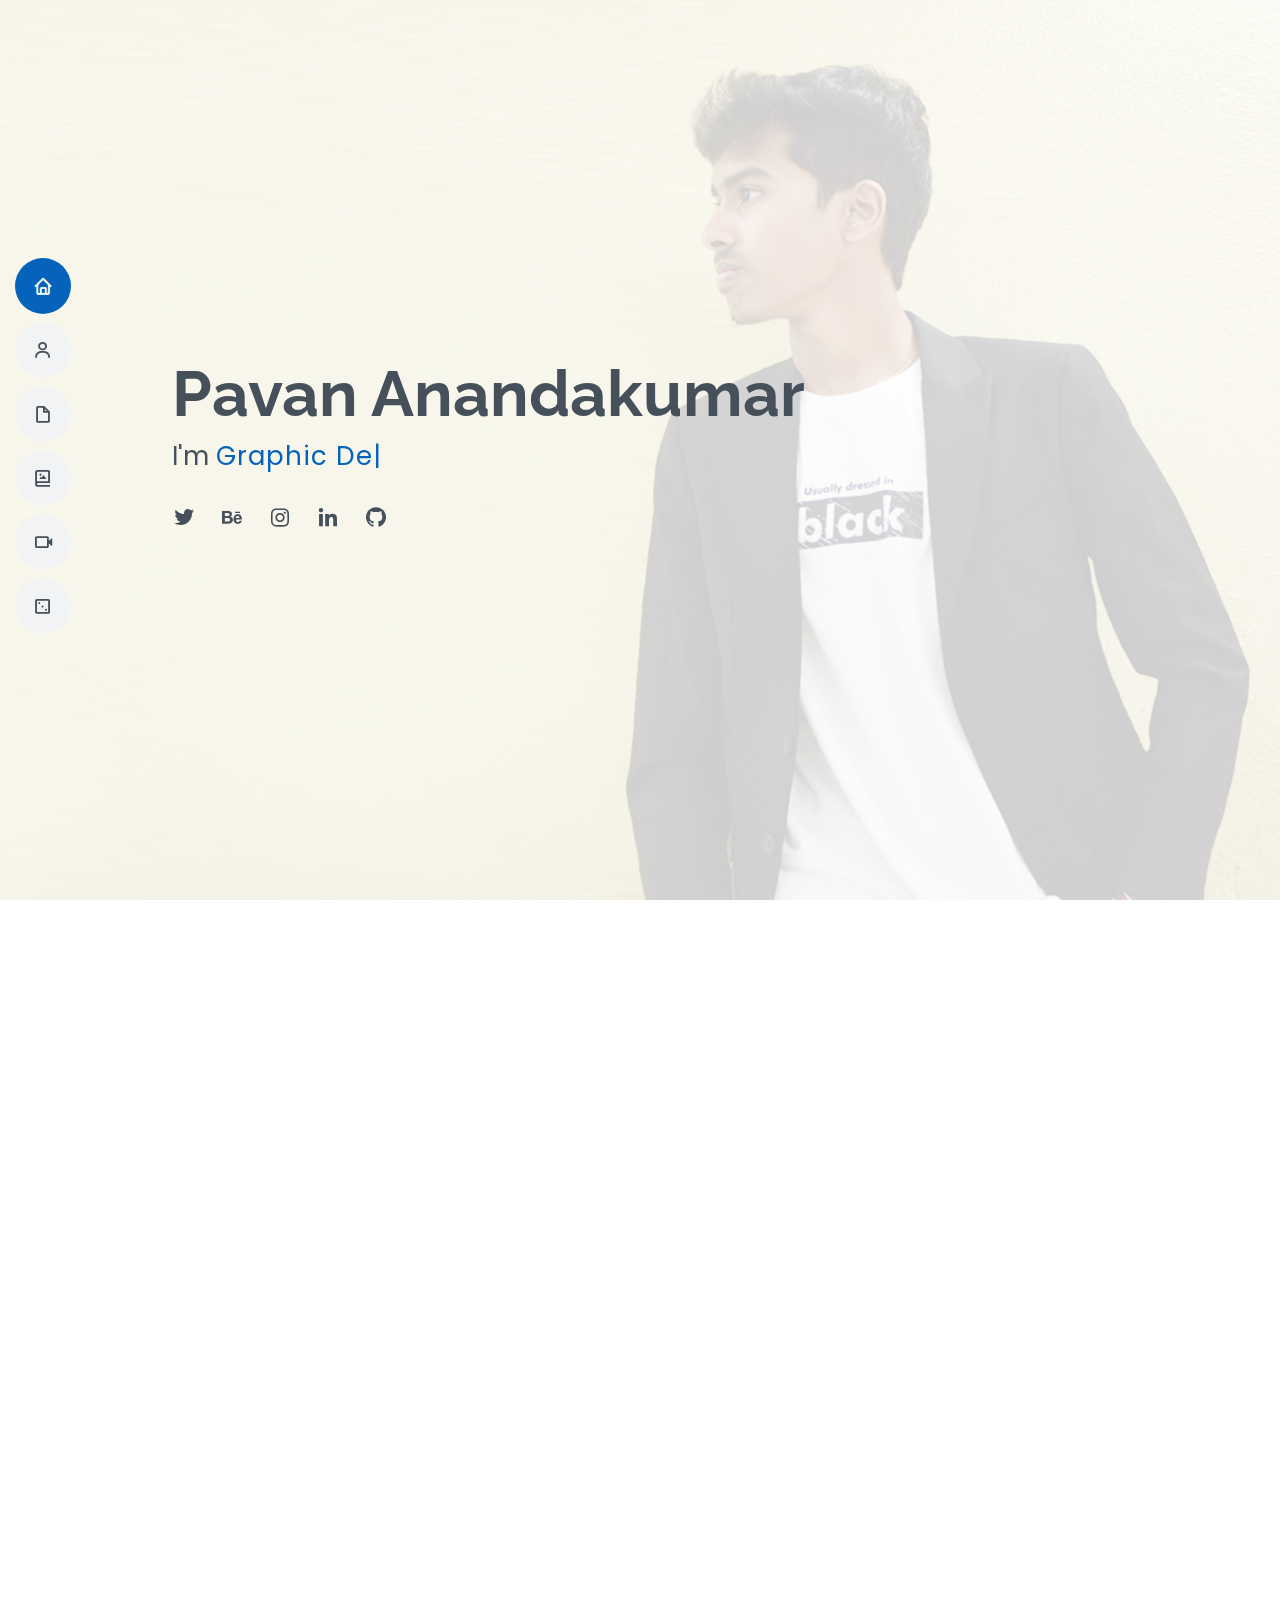
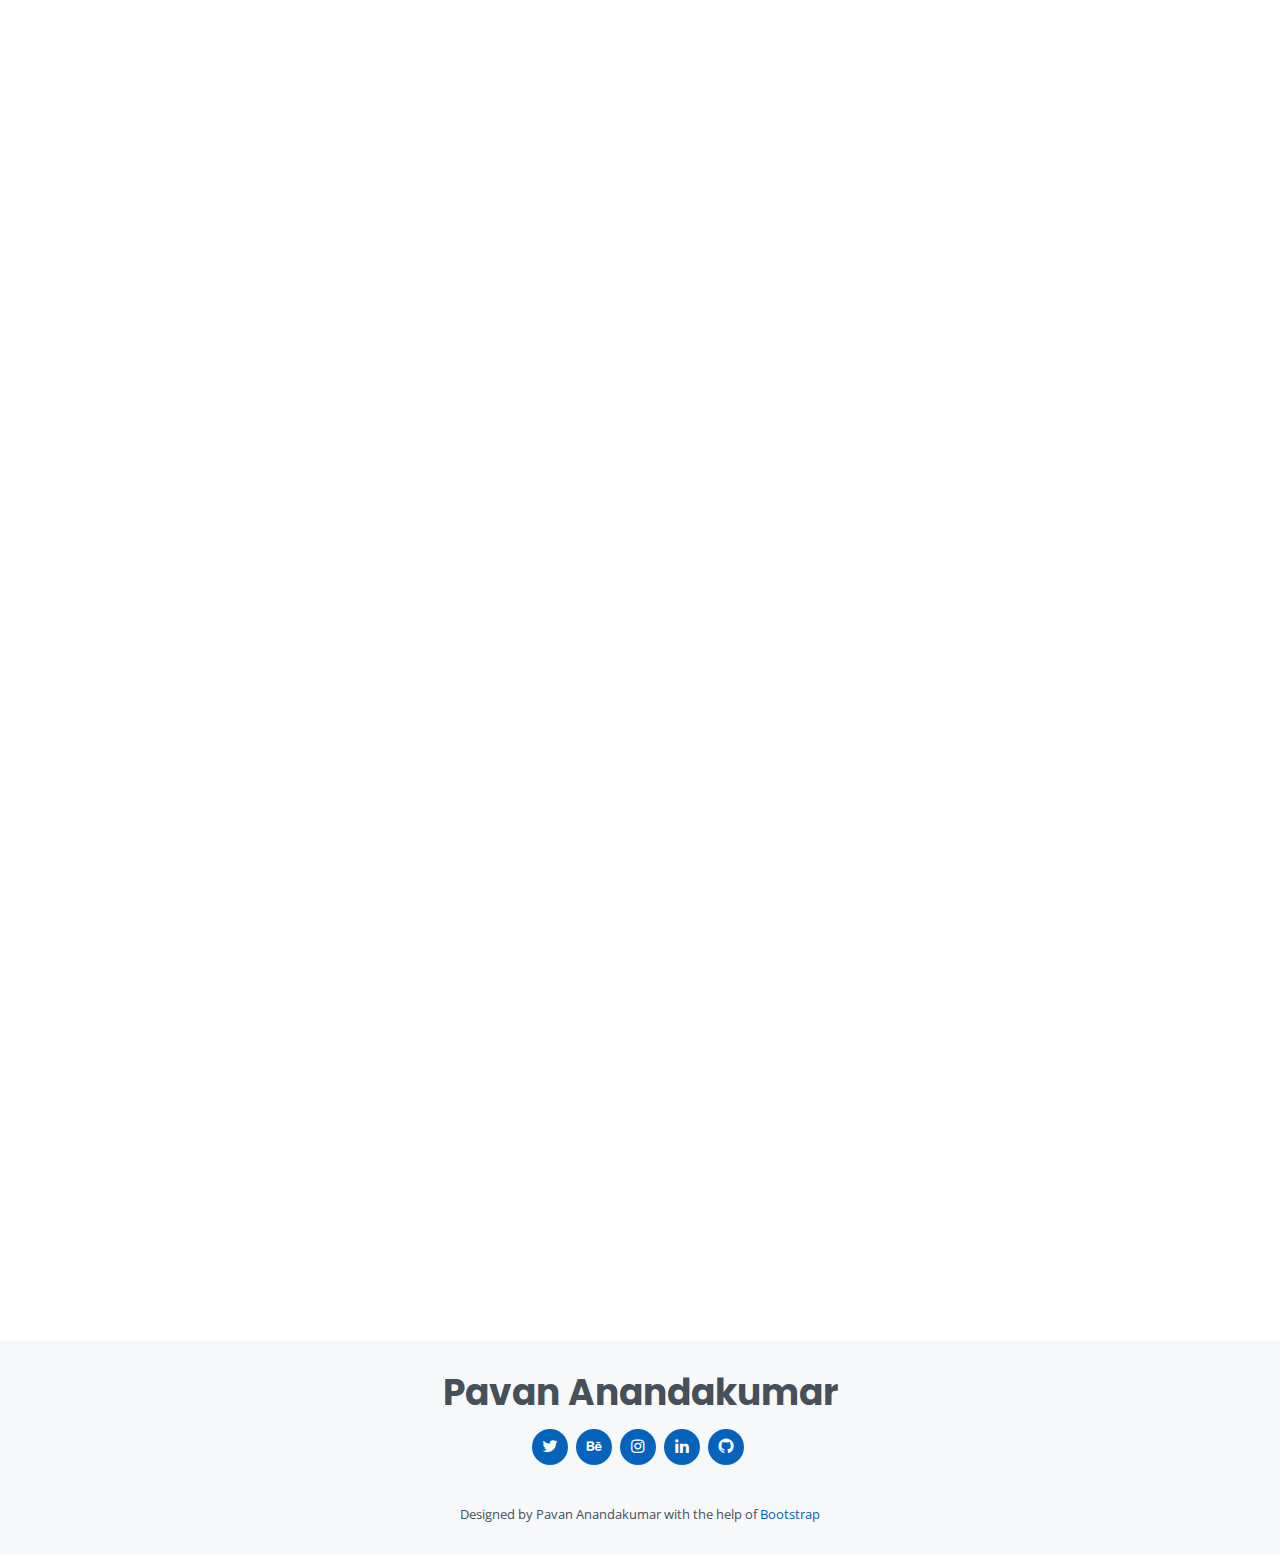
==== index.html @ 136ddd66 "added 3d iamge" ====
<!DOCTYPE html>
<html lang="en">

<head>
  <meta charset="utf-8">
  <meta content="width=device-width, initial-scale=1.0" name="viewport">

  <title>Pavan Anandakumar Portfolio</title>
  <meta content="" name="description">
  <meta content="" name="keywords">

  <!-- Favicons -->
  <link href="assets/img/favicon.png" rel="icon">
  <link href="assets/img/apple-touch-icon.png" rel="apple-touch-icon">

  <!-- Google Fonts -->
  <link href="https://fonts.googleapis.com/css?family=Open+Sans:300,300i,400,400i,600,600i,700,700i|Raleway:300,300i,400,400i,500,500i,600,600i,700,700i|Poppins:300,300i,400,400i,500,500i,600,600i,700,700i" rel="stylesheet">

  <!-- Vendor CSS Files -->
  <link href="assets/vendor/aos/aos.css" rel="stylesheet">
  <link href="assets/vendor/bootstrap/css/bootstrap.min.css" rel="stylesheet">
  <link href="assets/vendor/bootstrap-icons/bootstrap-icons.css" rel="stylesheet">
  <link href="assets/vendor/boxicons/css/boxicons.min.css" rel="stylesheet">
  <link href="assets/vendor/glightbox/css/glightbox.min.css" rel="stylesheet">
  <link href="assets/vendor/swiper/swiper-bundle.min.css" rel="stylesheet">

  <!-- Template Main CSS File -->
  <link href="assets/css/style.css" rel="stylesheet">

  <!-- =======================================================
  * Template Name: MyResume - v4.6.0
  * Template URL: https://bootstrapmade.com/free-html-bootstrap-template-my-resume/
  * Author: BootstrapMade.com
  * License: https://bootstrapmade.com/license/
  ======================================================== -->
</head>

<body>

  <!-- ======= Mobile nav toggle button ======= -->
  <!-- <button type="button" class="mobile-nav-toggle d-xl-none"><i class="bi bi-list mobile-nav-toggle"></i></button> -->
  <i class="bi bi-list mobile-nav-toggle d-xl-none"></i>
  <!-- ======= Header ======= -->
  <header id="header" class="d-flex flex-column justify-content-center">

    <nav id="navbar" class="navbar nav-menu">
      <ul>
        <li><a href="#hero" class="nav-link scrollto active"><i class="bx bx-home"></i> <span>Home</span></a></li>
        <li><a href="#about" class="nav-link scrollto"><i class="bx bx-user"></i> <span>About</span></a></li>
        <li><a href="#resume" class="nav-link scrollto"><i class="bx bx-file-blank"></i> <span>Resume</span></a></li>
        <li><a href="#photos" class="nav-link scrollto"><i class="bx bx-photo-album"></i> <span>Photos</span></a></li>
        <li><a href="#videos" class="nav-link scrollto"><i class="bx bx-video"></i> <span>Videos</span></a></li>
        <li><a href="#threed" class="nav-link scrollto"><i class="bx bx-dice-3"></i> <span>3D</span></a></li>
        
        
      </ul>
    </nav><!-- .nav-menu -->

  </header><!-- End Header -->

  <!-- ======= Hero Section ======= -->


  <section id="hero" class="d-flex flex-column justify-content-center">
    <div class="container" data-aos="zoom-in" data-aos-delay="100">
      <h1>Pavan Anandakumar</h1>
      <p>I'm <span class="typed" data-typed-items="Graphic Designer, Freelance visual artist, Creative Photographer, 3D Generalist"></span></p>
      <div class="social-links">
        <a href="https://twitter.com/blankguyy" class="twitter"><i class="bx bxl-twitter"></i></a>
        <a href="https://www.behance.net/blankguy" class="facebook"><i class="bx bxl-behance"></i></a>
        <a href="https://www.instagram.com/thatblankguyy/" class="instagram"><i class="bx bxl-instagram"></i></a>
        <a href="https://www.linkedin.com/in/pavan-anandakumar/" class="linkedin"><i class="bx bxl-linkedin"></i></a>
        <a href="https://github.com/thatblankguy" class="github"><i class="bx bxl-github"></i></a>
      </div>
    </div>
  </section><!-- End Hero -->

  <main id="main">

    <!-- ======= About Section ======= -->
    <section id="about" class="about">
      <div class="container" data-aos="fade-up">

        <div class="section-title">
          <h2>About</h2>
          <p>Energetic and self-motivated graphic designer with a fast learning style and motivation to continue to enchance skills.</p>
        </div>
        <br>
        <div class="row">
          <div class="col-lg-4">
            <img src="assets/img/my pic/5.jpg" class="img-fluid" alt="">
          </div>
          <div class="col-lg-8 pt-4 pt-lg-0 content">
            <h3>About me</h3>
            <br>
            <p class="fst-italic">

              Greetings Fellow Humans ! Feels good on the fact that few are interested about the author of this contents. I will be posting my works on this site, which is obviously...photography and design related stuffs.
              I will be sharing the knowledge i gained so far and as i learn new stuff. So, do check out. And let me know your thoughts as I'm very active on social media.
              
            </p>
            <br>
            <div class="row">
              <div class="col-lg-6">
                <ul>
                  <li><i class="bi bi-chevron-right"></i> <strong>Birthday:</strong> <span>8 October 1999</span></li>
                  <li><i class="bi bi-chevron-right"></i> <strong>Website:</strong> <span>https://thatblankguy.github.io/portfolio/</span></li>
                  <li><i class="bi bi-chevron-right"></i> <strong>Phone:</strong> <span>+974 33771816 / +91 9150475566</span></li>
                  <li><i class="bi bi-chevron-right"></i> <strong>City:</strong> <span>Doha, Qatar</span></li>
                </ul>
              </div>
              <div class="col-lg-6">
                <ul>
                  <li><i class="bi bi-chevron-right"></i> <strong>Age:</strong> <span>22</span></li>
                  <li><i class="bi bi-chevron-right"></i> <strong>Degree:</strong> <span>Bsc. multimedia and animation</span></li>
                  <li><i class="bi bi-chevron-right"></i> <strong>Email:</strong> <span>pavananandakumar@gmail.com</span></li>
                  <li><i class="bi bi-chevron-right"></i> <strong>Freelance:</strong> <span>Available</span></li>
                </ul>
              </div>
            </div>
            <br>
            <p>
              “The best thing about a picture is that it never changes, even when the people in it do.”
                — Andy Warhol
            </p>
          </div>
        </div>

      </div>
    </section><!-- End About Section -->

    <!-- ======= Facts Section ======= -->
    <section id="facts" class="facts">
      <div class="container" data-aos="fade-up">

        <div class="section-title">
          <h2>Facts</h2>
        </div>

        <div class="row">

          <div class="col-lg-3 col-md-6">
            <div class="count-box">
              <i class="bi bi-journal-richtext"></i>
              <span data-purecounter-start="0" data-purecounter-end="200" data-purecounter-duration="1" class="purecounter"></span>
              <p>Total Projects</p>
            </div>
          </div>

          <div class="col-lg-3 col-md-6 mt-5 mt-lg-0">
            <div class="count-box">
              <i class="bi bi-graph-up"></i>
              <span data-purecounter-start="0" data-purecounter-end="800" data-purecounter-duration="1" class="purecounter"></span>
              <p>Hours Of Work/Practice </p>
            </div>
          </div>

          <div class="col-lg-3 col-md-6 mt-5 mt-md-0">
            <div class="count-box">
              <i class="bi bi-film"></i>
              <span data-purecounter-start="0" data-purecounter-end="32" data-purecounter-duration="1" class="purecounter"></span>
              <p>films/clips/videos</p>
            </div>
          </div>

          <div class="col-lg-3 col-md-6 mt-5 mt-lg-0">
            <div class="count-box">
              <i class="bi bi-image"></i>
              <span data-purecounter-start="0" data-purecounter-end="180" data-purecounter-duration="1" class="purecounter"></span>
              <p>Images</p>
            </div>
          </div>

        </div>

      </div>
    </section><!-- End Facts Section -->

    <!-- ======= Skills Section ======= -->
    <section id="skills" class="skills section-bg">
      <div class="container" data-aos="fade-up">

        <div class="section-title">
          <h2>Skills</h2>
          <p>When love and skill work together, expect a masterpiece</p>
        </div>

        <div class="row skills-content">

          <div class="col-lg-6">

            <div class="progress">
              <span class="skill">ADOBE PHOTOSHOP <i class="val">95%</i></span>
              <div class="progress-bar-wrap">
                <div class="progress-bar" role="progressbar" aria-valuenow="95" aria-valuemin="0" aria-valuemax="100"></div>
              </div>
            </div>

            <div class="progress">
              <span class="skill">AUTODESK MAYA <i class="val">60%</i></span>
              <div class="progress-bar-wrap">
                <div class="progress-bar" role="progressbar" aria-valuenow="60" aria-valuemin="0" aria-valuemax="100"></div>
              </div>
            </div>

            <div class="progress">
              <span class="skill">BLENDER <i class="val">75%</i></span>
              <div class="progress-bar-wrap">
                <div class="progress-bar" role="progressbar" aria-valuenow="75" aria-valuemin="0" aria-valuemax="100"></div>
              </div>
            </div>

            <div class="progress">
              <span class="skill">ZBRUSH <i class="val">50%</i></span>
              <div class="progress-bar-wrap">
                <div class="progress-bar" role="progressbar" aria-valuenow="50" aria-valuemin="0" aria-valuemax="100"></div>
              </div>
            </div>

          </div>

          <div class="col-lg-6">

            <div class="progress">
              <span class="skill">ADOBE PREMIERE PRO <i class="val">80%</i></span>
              <div class="progress-bar-wrap">
                <div class="progress-bar" role="progressbar" aria-valuenow="80" aria-valuemin="0" aria-valuemax="100"></div>
              </div>
            </div>

            <div class="progress">
              <span class="skill">ADOBE XD <i class="val">60%</i></span>
              <div class="progress-bar-wrap">
                <div class="progress-bar" role="progressbar" aria-valuenow="60" aria-valuemin="0" aria-valuemax="100"></div>
              </div>
            </div>

            <div class="progress">
              <span class="skill">ADOBE AFTER EFFECTS <i class="val">75%</i></span>
              <div class="progress-bar-wrap">
                <div class="progress-bar" role="progressbar" aria-valuenow="75" aria-valuemin="0" aria-valuemax="100"></div>
              </div>
            </div>

            <div class="progress">
              <span class="skill">MICROSOFT OFFICE SUITE <i class="val">50%</i></span>
              <div class="progress-bar-wrap">
                <div class="progress-bar" role="progressbar" aria-valuenow="50" aria-valuemin="0" aria-valuemax="100"></div>
              </div>
            </div>

          </div>

        </div>

      </div>
    </section><!-- End Skills Section -->

    <!-- ======= Resume Section ======= -->
    <section id="resume" class="resume">
      <div class="container" data-aos="fade-up">

        <div class="section-title">
          <h2>Resume</h2>
          <p></p>
        </div>

        <div class="row">
          <div class="col-lg-6">
            <h3 class="resume-title">Sumary</h3>
            <div class="resume-item pb-0">
              <h4>PAVAN ANANDAKUMAR</h4>
              <p><em>Innovative and deadline-driven Graphic Designer with designing and developing user-centered digital/print marketing material from initial concept to final, polished deliverable.</em></p>
              <ul>
                <li>Doha, Qatar</li>
                <li>+974 33771816</li>
                <li>pavananandakumar@gmail.com</li>
              </ul>
            </div>
            <h3 class="resume-title">Education</h3>
            <div class="resume-item">
              <h4>Bachelor of Science in multimedia and animation </h4>
              <h5>2019-2022</h5>
              <p><em>Vellore Institue of Technology, Vellore</em></p>
              <p>Current CGPA 7.89</p>
            </div>

          </div>
          <div class="col-lg-6">
            
          <br>
          <br>
          <br>
            <div class="resume-item">
              <h4>Higher Secondary (CBSE)</h4>
              <h5>2017-2019</h5>
              <p><em>Ideal Indian School</em></p>
              <p>(Business,accountancy, Economics, Informatic Practice)CGPA-69.4%</p>
            </div>

            <div class="resume-item">
              <h4>Secondary (CBSE)</h4>
              <h5>To 2017</h5>
              <p><em>Ideal Indian School</em></p>
              <p>CBSE School with 8.6 CGPA</p>
            </div>

          </div>
        </div>

      </div>
    </section><!-- End Resume Section -->

    <!-- ======= Portfolio Section ======= -->
    <section id="photos" class="portfolio section-bg">
      <div class="container" data-aos="fade-up">

        <div class="section-title">
          <h2>Photos</h2>
          <p>The process of editing is what I enjoy most - putting the pieces together and making sense out of them.</p>
        </div>

        <div class="row">
          <div class="col-lg-12 d-flex justify-content-center" data-aos="fade-up" data-aos-delay="100">
            <ul id="portfolio-flters">
              <li data-filter="*" class="filter-active">All</li>
              <li data-filter=".filter-app">2021</li>
              <li data-filter=".filter-card">2020</li>
              <li data-filter=".filter-web">2019</li>
            </ul>
          </div>
        </div>

        <div class="row portfolio-container" data-aos="fade-up" data-aos-delay="200">



          <div class="col-lg-4 col-md-6 portfolio-item filter-app">
            <div class="portfolio-wrap">
              <img src="assets/img/Images/2021/60.jpg" class="img-fluid" alt="">
              <div class="portfolio-info">
                <h4>Truth</h4>
                <p>A Seires poster idea for a fictional mystery series</p>
                <div class="portfolio-links">
                  <a href="assets/img/Images/2021/60.jpg" data-gallery="portfolioGallery" class="portfolio-lightbox"><i class="bx bx-plus"></i></a>
                </div>
              </div>
            </div>
            <div class="col-lg-4 col-md-6 portfolio-item filter-app">
              <div class="portfolio-wrap">
                <img src="assets/img/Images/2021/59.jpg" class="img-fluid" alt="">
                <div class="portfolio-info">
                  <h4>The vengence</h4>
                  <p>A movie poster idea for Batman movie</p>
                  <div class="portfolio-links">
                    <a href="assets/img/Images/2021/59.jpg" data-gallery="portfolioGallery" class="portfolio-lightbox"><i class="bx bx-plus"></i></a>
                  </div>
                </div>
              </div>

          <div class="col-lg-4 col-md-6 portfolio-item filter-app">
            <div class="portfolio-wrap">
              <img src="assets/img/Images/2021/58.jpg" class="img-fluid" alt="">
              <div class="portfolio-info">
                <h4>Sad wings </h4>
                <p>A movie poster idea for a fictional movie</p>
                <div class="portfolio-links">
                  <a href="assets/img/Images/2021/58.jpg" data-gallery="portfolioGallery" class="portfolio-lightbox"><i class="bx bx-plus"></i></a>
                </div>
              </div>
            </div>
          </div>
          <div class="col-lg-4 col-md-6 portfolio-item filter-app">
            <div class="portfolio-wrap">
              <img src="assets/img/Images/2021/57.jpg" class="img-fluid" alt="">
              <div class="portfolio-info">
                <h4>All my tears </h4>
                <p>An illustration for the song for tom odell another love</p>
                <div class="portfolio-links">
                  <a href="assets/img/Images/2021/57.jpg" data-gallery="portfolioGallery" class="portfolio-lightbox"><i class="bx bx-plus"></i></a>
                </div>
              </div>
            </div>
          </div>
          <div class="col-lg-4 col-md-6 portfolio-item filter-app">
            <div class="portfolio-wrap">
              <img src="assets/img/Images/2021/56.jpg" class="img-fluid" alt="">
              <div class="portfolio-info">
                <h4>Harzardous</h4>
                <p>Creative idea for the sign harzardous </p>
                <div class="portfolio-links">
                  <a href="assets/img/Images/2021/56.jpg" data-gallery="portfolioGallery" class="portfolio-lightbox"><i class="bx bx-plus"></i></a>
                </div>
              </div>
            </div>
          </div>

          <div class="col-lg-4 col-md-6 portfolio-item filter-app">
            <div class="portfolio-wrap">
              <img src="assets/img/Images/2021/1.jpg" class="img-fluid" alt="">
              <div class="portfolio-info">
                <h4>3D Black Friday Shoe Sale</h4>
                <p>An idea of 3d rendered and compositied in photoshop for black friday</p>
                <div class="portfolio-links">
                  <a href="assets/img/Images/2021/1.jpg" data-gallery="portfolioGallery" class="portfolio-lightbox"><i class="bx bx-plus"></i></a>
                </div>
              </div>
            </div>
          </div>

          <div class="col-lg-4 col-md-6 portfolio-item filter-app">
            <div class="portfolio-wrap">
              <img src="assets/img/Images/2021/2.jpg" class="img-fluid" alt="">
              <div class="portfolio-info">
                <h4>Nightbooks</h4>
                <p>A artwork inspired by J. A. White book's illustration</p>
                <div class="portfolio-links">
                  <a href="assets/img/Images/2021/2.jpg" data-gallery="portfolioGallery" class="portfolio-lightbox"><i class="bx bx-plus"></i></a>
                </div>
              </div>
            </div>
          </div>
          
          <div class="col-lg-4 col-md-6 portfolio-item filter-app">
            <div class="portfolio-wrap">
              <img src="assets/img/Images/2021/3.jpg" class="img-fluid" alt="">
              <div class="portfolio-info">
                <h4>Pumpkin man</h4>
                <p>Halloween artwork</p>
                <div class="portfolio-links">
                  <a href="assets/img/Images/2021/3.jpg" data-gallery="portfolioGallery" class="portfolio-lightbox"><i class="bx bx-plus"></i></a>
                </div>
              </div>
            </div>
          </div>
          
          <div class="col-lg-4 col-md-6 portfolio-item filter-app">
            <div class="portfolio-wrap">
              <img src="assets/img/Images/2021/4.jpg" class="img-fluid" alt="">
              <div class="portfolio-info">
                <h4>Mastery</h4>
                <p>Samurai practicing </p>
                <div class="portfolio-links">
                  <a href="assets/img/Images/2021/4.jpg" data-gallery="portfolioGallery" class="portfolio-lightbox"><i class="bx bx-plus"></i></a>
                </div>
              </div>
            </div>
          </div>

          <div class="col-lg-4 col-md-6 portfolio-item filter-app">
            <div class="portfolio-wrap">
              <img src="assets/img/Images/2021/5.jpg" class="img-fluid" alt="">
              <div class="portfolio-info">
                <h4>Insurgent</h4>
                <p>A  monthly contest held by benny production for theme "Blockbustor"</p>
                <div class="portfolio-links">
                  <a href="assets/img/Images/2021/5.jpg" data-gallery="portfolioGallery" class="portfolio-lightbox"><i class="bx bx-plus"></i></a>
                </div>
              </div>
            </div>
          </div>

          <div class="col-lg-4 col-md-6 portfolio-item filter-app">
            <div class="portfolio-wrap">
              <img src="assets/img/Images/2021/6.jpg" class="img-fluid" alt="">
              <div class="portfolio-info">
                <h4>Notified</h4>
                <p>A logo design for a To do task app which notifies the task at given time</p>
                <div class="portfolio-links">
                  <a href="assets/img/Images/2021/6.jpg" data-gallery="portfolioGallery" class="portfolio-lightbox"><i class="bx bx-plus"></i></a>
                </div>
              </div>
            </div>
          </div>

          <div class="col-lg-4 col-md-6 portfolio-item filter-app">
            <div class="portfolio-wrap">
              <img src="assets/img/Images/2021/7.jpg" class="img-fluid" alt="">
              <div class="portfolio-info">
                <h4>Low battery</h4>
                <p>Sometimes our battery like socia,patience,peace may run out</p>
                <div class="portfolio-links">
                  <a href="assets/img/Images/2021/7.jpg" data-gallery="portfolioGallery" class="portfolio-lightbox"><i class="bx bx-plus"></i></a>
                </div>
              </div>
            </div>
          </div>

          <div class="col-lg-4 col-md-6 portfolio-item filter-app">
            <div class="portfolio-wrap">
              <img src="assets/img/Images/2021/8.jpg" class="img-fluid" alt="">
              <div class="portfolio-info">
                <h4>Project noon</h4>
                <p>Project noon is a mock up project of a FPV Drone Showcase</p>
                <div class="portfolio-links">
                  <a href="assets/img/Images/2021/8.jpg" data-gallery="portfolioGallery" class="portfolio-lightbox"><i class="bx bx-plus"></i></a>
                </div>
              </div>
            </div>
          </div>

          <div class="col-lg-4 col-md-6 portfolio-item filter-app">
            <div class="portfolio-wrap">
              <img src="assets/img/Images/2021/9.jpg" class="img-fluid" alt="">
              <div class="portfolio-info">
                <h4>Messi</h4>
                <p>Messi final time in FCB</p>
                <div class="portfolio-links">
                  <a href="assets/img/Images/2021/9.jpg" data-gallery="portfolioGallery" class="portfolio-lightbox"><i class="bx bx-plus"></i></a>
                </div>
              </div>
            </div>
          </div>


          <div class="col-lg-4 col-md-6 portfolio-item filter-app">
            <div class="portfolio-wrap">
              <img src="assets/img/Images/2021/10.jpg" class="img-fluid" alt="">
              <div class="portfolio-info">
                <h4>CATNIP</h4>
                <p>An advertisment for a mockup product of cat food</p>
                <div class="portfolio-links">
                  <a href="assets/img/Images/2021/10.jpg" data-gallery="portfolioGallery" class="portfolio-lightbox"><i class="bx bx-plus"></i></a>
                </div>
              </div>
            </div>
          </div>

          <div class="col-lg-4 col-md-6 portfolio-item filter-app">
            <div class="portfolio-wrap">
              <img src="assets/img/Images/2021/11.jpg" class="img-fluid" alt="">
              <div class="portfolio-info">
                <h4>Multiple personality</h4>
                <p>multiple go pro shot composited in photoshop</p>
                <div class="portfolio-links">
                  <a href="assets/img/Images/2021/11.jpg" data-gallery="portfolioGallery" class="portfolio-lightbox"><i class="bx bx-plus"></i></a>
                </div>
              </div>
            </div>
          </div>
          
          <div class="col-lg-4 col-md-6 portfolio-item filter-app">
            <div class="portfolio-wrap">
              <img src="assets/img/Images/2021/12.jpg" class="img-fluid" alt="">
              <div class="portfolio-info">
                <h4>Dancing in the sunset</h4>
                <p>A couple gladly enjoying their time dancing in the sunset</p>
                <div class="portfolio-links">
                  <a href="assets/img/Images/2021/12.jpg" data-gallery="portfolioGallery" class="portfolio-lightbox"><i class="bx bx-plus"></i></a>
                </div>
              </div>
            </div>
          </div>

          <div class="col-lg-4 col-md-6 portfolio-item filter-app">
            <div class="portfolio-wrap">
              <img src="assets/img/Images/2021/13.jpg" class="img-fluid" alt="">
              <div class="portfolio-info">
                <h4>LOKI</h4>
                <p>A fanart for the Loki Series </p>
                <div class="portfolio-links">
                  <a href="assets/img/Images/2021/13.jpg" data-gallery="portfolioGallery" class="portfolio-lightbox"><i class="bx bx-plus"></i></a>
                </div>
              </div>
            </div>
          </div>

          <div class="col-lg-4 col-md-6 portfolio-item filter-app">
            <div class="portfolio-wrap">
              <img src="assets/img/Images/2021/14.jpg" class="img-fluid" alt="">
              <div class="portfolio-info">
                <h4>Glowing butterfly</h4>
                <p>A simple artwork of a person holding butterfly</p>
                <div class="portfolio-links">
                  <a href="assets/img/Images/2021/14.jpg" data-gallery="portfolioGallery" class="portfolio-lightbox"><i class="bx bx-plus"></i></a>
                </div>
              </div>
            </div>
          </div>

          <div class="col-lg-4 col-md-6 portfolio-item filter-app">
            <div class="portfolio-wrap">
              <img src="assets/img/Images/2021/15.jpg" class="img-fluid" alt="">
              <div class="portfolio-info">
                <h4>Aliens</h4>
                <p>A  monthly contest held by benny production for theme "Aliens"</p>
                <div class="portfolio-links">
                  <a href="assets/img/Images/2021/15.jpg" data-gallery="portfolioGallery" class="portfolio-lightbox"><i class="bx bx-plus"></i></a>
                </div>
              </div>
            </div>
          </div>

          <div class="col-lg-4 col-md-6 portfolio-item filter-app">
            <div class="portfolio-wrap">
              <img src="assets/img/Images/2021/16.jpg" class="img-fluid" alt="">
              <div class="portfolio-info">
                <h4>Outerspace</h4>
                <p>A girl staring in the void of the outspace to feel the loneliness</p>
                <div class="portfolio-links">
                  <a href="assets/img/Images/2021/16.jpg" data-gallery="portfolioGallery" class="portfolio-lightbox"><i class="bx bx-plus"></i></a>
                </div>
              </div>
            </div>
          </div>
          
          
          <div class="col-lg-4 col-md-6 portfolio-item filter-app">
            <div class="portfolio-wrap">
              <img src="assets/img/Images/2021/17.jpg" class="img-fluid" alt="">
              <div class="portfolio-info">
                <h4>Flash</h4>
                <p>A fanart of the flash series</p>
                <div class="portfolio-links">
                  <a href="assets/img/Images/2021/17.jpg" data-gallery="portfolioGallery" class="portfolio-lightbox"><i class="bx bx-plus"></i></a>
                </div>
              </div>
            </div>
          </div>
          
          
          <div class="col-lg-4 col-md-6 portfolio-item filter-app">
            <div class="portfolio-wrap">
              <img src="assets/img/Images/2021/18.jpg" class="img-fluid" alt="">
              <div class="portfolio-info">
                <h4>A flame inside</h4>
                <p>Self potrait and composited with fire and backgroud</p>
                <div class="portfolio-links">
                  <a href="assets/img/Images/2021/18.jpg" data-gallery="portfolioGallery" class="portfolio-lightbox"><i class="bx bx-plus"></i></a>
                </div>
              </div>
            </div>
          </div>

          
          <div class="col-lg-4 col-md-6 portfolio-item filter-app">
            <div class="portfolio-wrap">
              <img src="assets/img/Images/2021/19.jpg" class="img-fluid" alt="">
              <div class="portfolio-info">
                <h4>Qatar microworld</h4>
                <p>A small world of a piece of Qatar</p>
                <div class="portfolio-links">
                  <a href="assets/img/Images/2021/19.jpg" data-gallery="portfolioGallery" class="portfolio-lightbox"><i class="bx bx-plus"></i></a>
                </div>
              </div>
            </div>
          </div>
          
          <div class="col-lg-4 col-md-6 portfolio-item filter-app">
            <div class="portfolio-wrap">
              <img src="assets/img/Images/2021/20.jpg" class="img-fluid" alt="">
              <div class="portfolio-info">
                <h4>Solo Heart</h4>
                <p>A 3d render of one glowing heart and multiple burnt out heart</p>
                <div class="portfolio-links">
                  <a href="assets/img/Images/2021/20.jpg" data-gallery="portfolioGallery" class="portfolio-lightbox"><i class="bx bx-plus"></i></a>
                </div>
              </div>
            </div>
          </div>

          <div class="col-lg-4 col-md-6 portfolio-item filter-app">
            <div class="portfolio-wrap">
              <img src="assets/img/Images/2021/21.jpg" class="img-fluid" alt="">
              <div class="portfolio-info">
                <h4>Superhero</h4>
                <p>A guy who appeared from somewherw and posses superpowers </p>
                <div class="portfolio-links">
                  <a href="assets/img/Images/2021/21.jpg" data-gallery="portfolioGallery" class="portfolio-lightbox"><i class="bx bx-plus"></i></a>
                </div>
              </div>
            </div>
          </div>

          <div class="col-lg-4 col-md-6 portfolio-item filter-app">
            <div class="portfolio-wrap">
              <img src="assets/img/Images/2021/22.jpg" class="img-fluid" alt="">
              <div class="portfolio-info">
                <h4>Pokemon</h4>
                <p>A pokemon trainer and his his pokemon animal</p>
                <div class="portfolio-links">
                  <a href="assets/img/Images/2021/22.jpg" data-gallery="portfolioGallery" class="portfolio-lightbox"><i class="bx bx-plus"></i></a>
                </div>
              </div>
            </div>
          </div>

          <div class="col-lg-4 col-md-6 portfolio-item filter-app">
            <div class="portfolio-wrap">
              <img src="assets/img/Images/2021/23.jpg" class="img-fluid" alt="">
              <div class="portfolio-info">
                <h4>Portal </h4>
                <p>lion popping out of portal on the command</p>
                <div class="portfolio-links">
                  <a href="assets/img/Images/2021/23.jpg" data-gallery="portfolioGallery" class="portfolio-lightbox"><i class="bx bx-plus"></i></a>
                </div>
              </div>
            </div>
          </div>

          <div class="col-lg-4 col-md-6 portfolio-item filter-app">
            <div class="portfolio-wrap">
              <img src="assets/img/Images/2021/24.jpg" class="img-fluid" alt="">
              <div class="portfolio-info">
                <h4>Nature Boy</h4>
                <p>A bird on the shoulder of a boy in the forest</p>
                <div class="portfolio-links">
                  <a href="assets/img/Images/2021/24.jpg" data-gallery="portfolioGallery" class="portfolio-lightbox"><i class="bx bx-plus"></i></a>
                </div>
              </div>
            </div>
          </div>

          <div class="col-lg-4 col-md-6 portfolio-item filter-app">
            <div class="portfolio-wrap">
              <img src="assets/img/Images/2021/25.jpg" class="img-fluid" alt="">
              <div class="portfolio-info">
                <h4>A special bond</h4>
                <p>A child carrying a rose to meet death</p>
                <div class="portfolio-links">
                  <a href="assets/img/Images/2021/25.jpg" data-gallery="portfolioGallery" class="portfolio-lightbox"><i class="bx bx-plus"></i></a>
                </div>
              </div>
            </div>
          </div>
          
          <div class="col-lg-4 col-md-6 portfolio-item filter-app">
            <div class="portfolio-wrap">
              <img src="assets/img/Images/2021/26.jpg" class="img-fluid" alt="">
              <div class="portfolio-info">
                <h4>Tesla ad</h4>
                <p>A mockup advertiment poster for the tesla's new tesla model</p>
                <div class="portfolio-links">
                  <a href="assets/img/Images/2021/26.jpg" data-gallery="portfolioGallery" class="portfolio-lightbox"><i class="bx bx-plus"></i></a>
                </div>
              </div>
            </div>
          </div>

          <div class="col-lg-4 col-md-6 portfolio-item filter-app">
            <div class="portfolio-wrap">
              <img src="assets/img/Images/2021/27.jpg" class="img-fluid" alt="">
              <div class="portfolio-info">
                <h4>Radioactive</h4>
                <p>A guy holding a firestick which seems in a polluted post apocalaptic scenary</p>
                <div class="portfolio-links">
                  <a href="assets/img/Images/2021/27.jpg" data-gallery="portfolioGallery" class="portfolio-lightbox"><i class="bx bx-plus"></i></a>
                </div>
              </div>
            </div>
          </div>

          <div class="col-lg-4 col-md-6 portfolio-item filter-app">
            <div class="portfolio-wrap">
              <img src="assets/img/Images/2021/28.jpg" class="img-fluid" alt="">
              <div class="portfolio-info">
                <h4>Mars contest</h4>
                <p>A contest held 19skill on the theme "MARS" </p>
                <div class="portfolio-links">
                  <a href="assets/img/Images/2021/28.jpg" data-gallery="portfolioGallery" class="portfolio-lightbox"><i class="bx bx-plus"></i></a>
                </div>
              </div>
            </div>
          </div>

          <div class="col-lg-4 col-md-6 portfolio-item filter-app">
            <div class="portfolio-wrap">
              <img src="assets/img/Images/2021/29.jpg" class="img-fluid" alt="">
              <div class="portfolio-info">
                <h4>Aero</h4>
                <p>A bitcoin inspired artwork</p>
                <div class="portfolio-links">
                  <a href="assets/img/Images/2021/29.jpg" data-gallery="portfolioGallery" class="portfolio-lightbox"><i class="bx bx-plus"></i></a>
                </div>
              </div>
            </div>
          </div>

          <div class="col-lg-4 col-md-6 portfolio-item filter-app">
            <div class="portfolio-wrap">
              <img src="assets/img/Images/2021/30.jpg" class="img-fluid" alt="">
              <div class="portfolio-info">
                <h4>Knowledge</h4>
                <p>A miniature people studying on top big book</p>
                <div class="portfolio-links">
                  <a href="assets/img/Images/2021/30.jpg" data-gallery="portfolioGallery" class="portfolio-lightbox"><i class="bx bx-plus"></i></a>
                </div>
              </div>
            </div>
          </div>
          
          
          <div class="col-lg-4 col-md-6 portfolio-item filter-app">
            <div class="portfolio-wrap">
              <img src="assets/img/Images/2021/31.jpg" class="img-fluid" alt="">
              <div class="portfolio-info">
                <h4>Hustle pain</h4>
                <p>A shadow figure with the chinese text for pain</p>
                <div class="portfolio-links">
                  <a href="assets/img/Images/2021/31.jpg" data-gallery="portfolioGallery" class="portfolio-lightbox"><i class="bx bx-plus"></i></a>
                </div>
              </div>
            </div>
          </div>
          
          
          <div class="col-lg-4 col-md-6 portfolio-item filter-app">
            <div class="portfolio-wrap">
              <img src="assets/img/Images/2021/32.jpg" class="img-fluid" alt="">
              <div class="portfolio-info">
                <h4>Wolf</h4>
                <p>A wolf possessed in the middle of fire</p>
                <div class="portfolio-links">
                  <a href="assets/img/Images/2021/32.jpg" data-gallery="portfolioGallery" class="portfolio-lightbox"><i class="bx bx-plus"></i></a>
                </div>
              </div>
            </div>
          </div>

          
          <div class="col-lg-4 col-md-6 portfolio-item filter-app">
            <div class="portfolio-wrap">
              <img src="assets/img/Images/2021/33.jpg" class="img-fluid" alt="">
              <div class="portfolio-info">
                <h4>AI unleshed</h4>
                <p>A robot broken chain trying to evade police</p>
                <div class="portfolio-links">
                  <a href="assets/img/Images/2021/33.jpg" data-gallery="portfolioGallery" class="portfolio-lightbox"><i class="bx bx-plus"></i></a>
                </div>
              </div>
            </div>
          </div>
          <div class="col-lg-4 col-md-6 portfolio-item filter-app">
            <div class="portfolio-wrap">
              <img src="assets/img/Images/2021/34.jpg" class="img-fluid" alt="">
              <div class="portfolio-info">
                <h4>Ban captcha</h4>
                <p>A cyber human protesting for banning captcha </p>
                <div class="portfolio-links">
                  <a href="assets/img/Images/2021/34.jpg" data-gallery="portfolioGallery" class="portfolio-lightbox"><i class="bx bx-plus"></i></a>
                </div>
              </div>
            </div>
          </div>

          <div class="col-lg-4 col-md-6 portfolio-item filter-app">
            <div class="portfolio-wrap">
              <img src="assets/img/Images/2021/35.jpg" class="img-fluid" alt="">
              <div class="portfolio-info">
                <h4>Indeer </h4>
                <p> Artwork of deer controlling the entire solar system</p>
                <div class="portfolio-links">
                  <a href="assets/img/Images/2021/35.jpg" data-gallery="portfolioGallery" class="portfolio-lightbox"><i class="bx bx-plus"></i></a>
                </div>
              </div>
            </div>
          </div>

          <div class="col-lg-4 col-md-6 portfolio-item filter-app">
            <div class="portfolio-wrap">
              <img src="assets/img/Images/2021/36.jpg" class="img-fluid" alt="">
              <div class="portfolio-info">
                <h4>Escape the pirate</h4>
                <p>sole surviror escapes the pirate ship</p>
                <div class="portfolio-links">
                  <a href="assets/img/Images/2021/36.jpg" data-gallery="portfolioGallery" class="portfolio-lightbox"><i class="bx bx-plus"></i></a>
                </div>
              </div>
            </div>
          </div>

          <div class="col-lg-4 col-md-6 portfolio-item filter-app">
            <div class="portfolio-wrap">
              <img src="assets/img/Images/2021/37.jpg" class="img-fluid" alt="">
              <div class="portfolio-info">
                <h4>Doctor</h4>
                <p>A bossologic inspired artwork.Power of doctor during the Covid</p>
                <div class="portfolio-links">
                  <a href="assets/img/Images/2021/37.jpg" data-gallery="portfolioGallery" class="portfolio-lightbox"><i class="bx bx-plus"></i></a>
                </div>
              </div>
            </div>
          </div>

          <div class="col-lg-4 col-md-6 portfolio-item filter-app">
            <div class="portfolio-wrap">
              <img src="assets/img/Images/2021/38.jpg" class="img-fluid" alt="">
              <div class="portfolio-info">
                <h4>Samurai</h4>
                <p>A samurai gets ahold of the most powerful sword</p>
                <div class="portfolio-links">
                  <a href="assets/img/Images/2021/38.jpg" data-gallery="portfolioGallery" class="portfolio-lightbox"><i class="bx bx-plus"></i></a>
                </div>
              </div>
            </div>
          </div>

          <div class="col-lg-4 col-md-6 portfolio-item filter-app">
            <div class="portfolio-wrap">
              <img src="assets/img/Images/2021/39.jpg" class="img-fluid" alt="">
              <div class="portfolio-info">
                <h4>Curiousity</h4>
                <p>A girl looks at the colorfull anomly outside her door</p>
                <div class="portfolio-links">
                  <a href="assets/img/Images/2021/39.jpg" data-gallery="portfolioGallery" class="portfolio-lightbox"><i class="bx bx-plus"></i></a>
                </div>
              </div>
            </div>
          </div>
          
          <div class="col-lg-4 col-md-6 portfolio-item filter-app">
            <div class="portfolio-wrap">
              <img src="assets/img/Images/2021/40.jpg" class="img-fluid" alt="">
              <div class="portfolio-info">
                <h4>Astranuat</h4>
                <p>Astronaut casually exiting the space station</p>
                <div class="portfolio-links">
                  <a href="assets/img/Images/2021/40.jpg" data-gallery="portfolioGallery" class="portfolio-lightbox"><i class="bx bx-plus"></i></a>
                </div>
              </div>
            </div>
          </div>

          <div class="col-lg-4 col-md-6 portfolio-item filter-app">
            <div class="portfolio-wrap">
              <img src="assets/img/Images/2021/41.jpg" class="img-fluid" alt="">
              <div class="portfolio-info">
                <h4>Godzilla vs kingkong</h4>
                <p>A fanart for the movie godzilla vs kingkong </p>
                <div class="portfolio-links">
                  <a href="assets/img/Images/2021/41.jpg" data-gallery="portfolioGallery" class="portfolio-lightbox"><i class="bx bx-plus"></i></a>
                </div>
              </div>
            </div>
          </div>

          <div class="col-lg-4 col-md-6 portfolio-item filter-app">
            <div class="portfolio-wrap">
              <img src="assets/img/Images/2021/42.jpg" class="img-fluid" alt="">
              <div class="portfolio-info">
                <h4>A trust rope</h4>
                <p>A cat surrounded by the rope and being saved</p>
                <div class="portfolio-links">
                  <a href="assets/img/Images/2021/42.jpg" data-gallery="portfolioGallery" class="portfolio-lightbox"><i class="bx bx-plus"></i></a>
                </div>
              </div>
            </div>
          </div>

          <div class="col-lg-4 col-md-6 portfolio-item filter-app">
            <div class="portfolio-wrap">
              <img src="assets/img/Images/2021/43.jpg" class="img-fluid" alt="">
              <div class="portfolio-info">
                <h4>Overflow</h4>
                <p>Hot lava and moon being unique on a special ocasion</p>
                <div class="portfolio-links">
                  <a href="assets/img/Images/2021/43.jpg" data-gallery="portfolioGallery" class="portfolio-lightbox"><i class="bx bx-plus"></i></a>
                </div>
              </div>
            </div>
          </div>

          
          <div class="col-lg-4 col-md-6 portfolio-item filter-app">
            <div class="portfolio-wrap">
              <img src="assets/img/Images/2021/44.jpg" class="img-fluid" alt="">
              <div class="portfolio-info">
                <h4>Broken hearted</h4>
                <p>A good guy whose love got declined</p>
                <div class="portfolio-links">
                  <a href="assets/img/Images/2021/44.jpg" data-gallery="portfolioGallery" class="portfolio-lightbox"><i class="bx bx-plus"></i></a>
                </div>
              </div>
            </div>
          </div>
          
          
          <div class="col-lg-4 col-md-6 portfolio-item filter-app">
            <div class="portfolio-wrap">
              <img src="assets/img/Images/2021/45.jpg" class="img-fluid" alt="">
              <div class="portfolio-info">
                <h4>Guy with freedom expression</h4>
                <p>A guy stuck in cage expressing his talent</p>
                <div class="portfolio-links">
                  <a href="assets/img/Images/2021/45.jpg" data-gallery="portfolioGallery" class="portfolio-lightbox"><i class="bx bx-plus"></i></a>
                </div>
              </div>
            </div>
          </div>
          
          
          <div class="col-lg-4 col-md-6 portfolio-item filter-app">
            <div class="portfolio-wrap">
              <img src="assets/img/Images/2021/46.jpg" class="img-fluid" alt="">
              <div class="portfolio-info">
                <h4>Eyes underwater</h4>
                <p>Looking above from below the water</p>
                <div class="portfolio-links">
                  <a href="assets/img/Images/2021/46.jpg" data-gallery="portfolioGallery" class="portfolio-lightbox"><i class="bx bx-plus"></i></a>
                </div>
              </div>
            </div>
          </div>

          
          <div class="col-lg-4 col-md-6 portfolio-item filter-app">
            <div class="portfolio-wrap">
              <img src="assets/img/Images/2021/47.jpg" class="img-fluid" alt="">
              <div class="portfolio-info">
                <h4>Messi</h4>
                <p>A</p>
                <div class="portfolio-links">
                  <a href="assets/img/Images/2021/47.jpg" data-gallery="portfolioGallery" class="portfolio-lightbox"><i class="bx bx-plus"></i></a>
                </div>
              </div>
            </div>
          </div>
          <div class="col-lg-4 col-md-6 portfolio-item filter-app">
            <div class="portfolio-wrap">
              <img src="assets/img/Images/2021/48.jpg" class="img-fluid" alt="">
              <div class="portfolio-info">
                <h4>Messi</h4>
                <p>A</p>
                <div class="portfolio-links">
                  <a href="assets/img/Images/2021/48.jpg" data-gallery="portfolioGallery" class="portfolio-lightbox"><i class="bx bx-plus"></i></a>
                </div>
              </div>
            </div>
          </div>

          <div class="col-lg-4 col-md-6 portfolio-item filter-app">
            <div class="portfolio-wrap">
              <img src="assets/img/Images/2021/49.jpg" class="img-fluid" alt="">
              <div class="portfolio-info">
                <h4>Bird shining in forest</h4>
                <p>A beautiful bird in front of sunlight </p>
                <div class="portfolio-links">
                  <a href="assets/img/Images/2021/49.jpg" data-gallery="portfolioGallery" class="portfolio-lightbox"><i class="bx bx-plus"></i></a>
                </div>
              </div>
            </div>
          </div>

          <div class="col-lg-4 col-md-6 portfolio-item filter-app">
            <div class="portfolio-wrap">
              <img src="assets/img/Images/2021/50.jpg" class="img-fluid" alt="">
              <div class="portfolio-info">
                <h4>Kid in post apocalypse</h4>
                <p>Last kid standing in aftermath</p>
                <div class="portfolio-links">
                  <a href="assets/img/Images/2021/50.jpg" data-gallery="portfolioGallery" class="portfolio-lightbox"><i class="bx bx-plus"></i></a>
                </div>
              </div>
            </div>
          </div>

          <div class="col-lg-4 col-md-6 portfolio-item filter-app">
            <div class="portfolio-wrap">
              <img src="assets/img/Images/2021/51.jpg" class="img-fluid" alt="">
              <div class="portfolio-info">
                <h4>Rocket Rider</h4>
                <p>A guy riding a rocket in the middle of nowhere</p>
                <div class="portfolio-links">
                  <a href="assets/img/Images/2021/51.jpg" data-gallery="portfolioGallery" class="portfolio-lightbox"><i class="bx bx-plus"></i></a>
                </div>
              </div>
            </div>
          </div>
          
          <div class="col-lg-4 col-md-6 portfolio-item filter-app">
            <div class="portfolio-wrap">
              <img src="assets/img/Images/2021/52.jpg" class="img-fluid" alt="">
              <div class="portfolio-info">
                <h4>Stair case to heaven</h4>
                <p>A guy walking towards a staircase</p>
                <div class="portfolio-links">
                  <a href="assets/img/Images/2021/52.jpg" data-gallery="portfolioGallery" class="portfolio-lightbox"><i class="bx bx-plus"></i></a>
                </div>
              </div>
            </div>
          </div>

          <div class="col-lg-4 col-md-6 portfolio-item filter-app">
            <div class="portfolio-wrap">
              <img src="assets/img/Images/2021/55.jpg" class="img-fluid" alt="">
              <div class="portfolio-info">
                <h4>Karate kid</h4>
                <p>Power of a kick</p>
                <div class="portfolio-links">
                  <a href="assets/img/Images/2021/55.jpg" data-gallery="portfolioGallery" class="portfolio-lightbox"><i class="bx bx-plus"></i></a>
                </div>
              </div>
            </div>
          </div>

          <div class="col-lg-4 col-md-6 portfolio-item filter-card">
            <div class="portfolio-wrap">
              <img src="assets/img/Images/2020/1.jpg" class="img-fluid" alt="">
              <div class="portfolio-info">
                <h4>Sea gaint</h4>
                <p>Gaint woman emerging from the ocean</p>
                <div class="portfolio-links">
                  <a href="assets/img/Images/2020/1.jpg" data-gallery="portfolioGallery" class="portfolio-lightbox"><i class="bx bx-plus"></i></a>
                </div>
              </div>
            </div>
          </div>
          <div class="col-lg-4 col-md-6 portfolio-item filter-card">
            <div class="portfolio-wrap">
              <img src="assets/img/Images/2020/2.jpg" class="img-fluid" alt="">
              <div class="portfolio-info">
                <h4>Godzilla</h4>
                <p>Standing next to the Godzilla </p>
                <div class="portfolio-links">
                  <a href="assets/img/Images/2020/2.jpg" data-gallery="portfolioGallery" class="portfolio-lightbox"><i class="bx bx-plus"></i></a>
                </div>
              </div>
            </div>
          </div>
          <div class="col-lg-4 col-md-6 portfolio-item filter-card">
            <div class="portfolio-wrap">
              <img src="assets/img/Images/2020/3.jpg" class="img-fluid" alt="">
              <div class="portfolio-info">
                <h4>Ghost rider</h4>
                <p>A person face on flames </p>
                <div class="portfolio-links">
                  <a href="assets/img/Images/2020/3.jpg" data-gallery="portfolioGallery" class="portfolio-lightbox"><i class="bx bx-plus"></i></a>
                </div>
              </div>
            </div>
          </div>
          <div class="col-lg-4 col-md-6 portfolio-item filter-card">
            <div class="portfolio-wrap">
              <img src="assets/img/Images/2020/4.jpg" class="img-fluid" alt="">
              <div class="portfolio-info">
                <h4>Astro</h4>
                <p>A music album inspired</p>
                <div class="portfolio-links">
                  <a href="assets/img/Images/2020/4.jpg" data-gallery="portfolioGallery" class="portfolio-lightbox"><i class="bx bx-plus"></i></a>
                </div>
              </div>
            </div>
          </div>
          <div class="col-lg-4 col-md-6 portfolio-item filter-card">
            <div class="portfolio-wrap">
              <img src="assets/img/Images/2020/5.jpg" class="img-fluid" alt="">
              <div class="portfolio-info">
                <h4>Batman</h4>
                <p>A edit of Cosplay</p>
                <div class="portfolio-links">
                  <a href="assets/img/Images/2020/5.jpg" data-gallery="portfolioGallery" class="portfolio-lightbox"><i class="bx bx-plus"></i></a>
                </div>
              </div>
            </div>
          </div>
          <div class="col-lg-4 col-md-6 portfolio-item filter-card">
            <div class="portfolio-wrap">
              <img src="assets/img/Images/2020/6.jpg" class="img-fluid" alt="">
              <div class="portfolio-info">
                <h4>Halloween house</h4>
                <p>A  monthly contest held by benny production for theme "Halloween"</p>
                <div class="portfolio-links">
                  <a href="assets/img/Images/2020/6.jpg" data-gallery="portfolioGallery" class="portfolio-lightbox"><i class="bx bx-plus"></i></a>
                </div>
              </div>
            </div>
          </div>
          <div class="col-lg-4 col-md-6 portfolio-item filter-card">
            <div class="portfolio-wrap">
              <img src="assets/img/Images/2020/7.jpg" class="img-fluid" alt="">
              <div class="portfolio-info">
                <h4>Black Panther</h4>
                <p>Fallen helmet of black panther in honour of Chadwick boseman</p>
                <div class="portfolio-links">
                  <a href="assets/img/Images/2020/7.jpg" data-gallery="portfolioGallery" class="portfolio-lightbox"><i class="bx bx-plus"></i></a>
                </div>
              </div>
            </div>
          </div>
          <div class="col-lg-4 col-md-6 portfolio-item filter-card">
            <div class="portfolio-wrap">
              <img src="assets/img/Images/2020/8.jpg" class="img-fluid" alt="">
              <div class="portfolio-info">
                <h4>Christmas baby</h4>
                <p>A baby looking at the christmas tree for first time</p>
                <div class="portfolio-links">
                  <a href="assets/img/Images/2020/8.jpg" data-gallery="portfolioGallery" class="portfolio-lightbox"><i class="bx bx-plus"></i></a>
                </div>
              </div>
            </div>
          </div>
          <div class="col-lg-4 col-md-6 portfolio-item filter-card">
            <div class="portfolio-wrap">
              <img src="assets/img/Images/2020/9.jpg" class="img-fluid" alt="">
              <div class="portfolio-info">
                <h4>Christmas kid</h4>
                <p>Kid waiting for the santa claus</p>
                <div class="portfolio-links">
                  <a href="assets/img/Images/2020/9.jpg" data-gallery="portfolioGallery" class="portfolio-lightbox"><i class="bx bx-plus"></i></a>
                </div>
              </div>
            </div>
          </div>
          <div class="col-lg-4 col-md-6 portfolio-item filter-card">
            <div class="portfolio-wrap">
              <img src="assets/img/Images/2020/10.jpg" class="img-fluid" alt="">
              <div class="portfolio-info">
                <h4>Through the phone</h4>
                <p>Cars going through phone </p>
                <div class="portfolio-links">
                  <a href="assets/img/Images/2020/10.jpg" data-gallery="portfolioGallery" class="portfolio-lightbox"><i class="bx bx-plus"></i></a>
                </div>
              </div>
            </div>
          </div>
          <div class="col-lg-4 col-md-6 portfolio-item filter-card">
            <div class="portfolio-wrap">
              <img src="assets/img/Images/2020/11.jpg" class="img-fluid" alt="">
              <div class="portfolio-info">
                <h4>Float up above</h4>
                <p>Juice wrld inspired edit for the 21st birthday</p>
                <div class="portfolio-links">
                  <a href="assets/img/Images/2020/11.jpg" data-gallery="portfolioGallery" class="portfolio-lightbox"><i class="bx bx-plus"></i></a>
                </div>
              </div>
            </div>
          </div>
          <div class="col-lg-4 col-md-6 portfolio-item filter-card">
            <div class="portfolio-wrap">
              <img src="assets/img/Images/2020/12.jpg" class="img-fluid" alt="">
              <div class="portfolio-info">
                <h4>Covid vaccine</h4>
                <p>Person holding medicine that can solve covid</p>
                <div class="portfolio-links">
                  <a href="assets/img/Images/2020/12.jpg" data-gallery="portfolioGallery" class="portfolio-lightbox"><i class="bx bx-plus"></i></a>
                </div>
              </div>
            </div>
          </div>
          <div class="col-lg-4 col-md-6 portfolio-item filter-card">
            <div class="portfolio-wrap">
              <img src="assets/img/Images/2020/13.jpg" class="img-fluid" alt="">
              <div class="portfolio-info">
                <h4>David Blaine ascension</h4>
                <p>In honour of David blaine's ascension</p>
                <div class="portfolio-links">
                  <a href="assets/img/Images/2020/13.jpg" data-gallery="portfolioGallery" class="portfolio-lightbox"><i class="bx bx-plus"></i></a>
                </div>
              </div>
            </div>
          </div>
          <div class="col-lg-4 col-md-6 portfolio-item filter-card">
            <div class="portfolio-wrap">
              <img src="assets/img/Images/2020/14.jpg" class="img-fluid" alt="">
              <div class="portfolio-info">
                <h4>Divide</h4>
                <p>A guy walking inbetween the day and night</p>
                <div class="portfolio-links">
                  <a href="assets/img/Images/2020/14.jpg" data-gallery="portfolioGallery" class="portfolio-lightbox"><i class="bx bx-plus"></i></a>
                </div>
              </div>
            </div>
          </div>
          <div class="col-lg-4 col-md-6 portfolio-item filter-card">
            <div class="portfolio-wrap">
              <img src="assets/img/Images/2020/15.jpg" class="img-fluid" alt="">
              <div class="portfolio-info">
                <h4>Desert</h4>
                <p>Desert road on a foreign planet</p>
                <div class="portfolio-links">
                  <a href="assets/img/Images/2020/15.jpg" data-gallery="portfolioGallery" class="portfolio-lightbox"><i class="bx bx-plus"></i></a>
                </div>
              </div>
            </div>
          </div>
          <div class="col-lg-4 col-md-6 portfolio-item filter-card">
            <div class="portfolio-wrap">
              <img src="assets/img/Images/2020/16.jpg" class="img-fluid" alt="">
              <div class="portfolio-info">
                <h4>Doggo</h4>
                <p>Small puppy in middle of a street</p>
                <div class="portfolio-links">
                  <a href="assets/img/Images/2020/16.jpg" data-gallery="portfolioGallery" class="portfolio-lightbox"><i class="bx bx-plus"></i></a>
                </div>
              </div>
            </div>
          </div>
          <div class="col-lg-4 col-md-6 portfolio-item filter-card">
            <div class="portfolio-wrap">
              <img src="assets/img/Images/2020/17.jpg" class="img-fluid" alt="">
              <div class="portfolio-info">
                <h4>Dromedary cafe</h4>
                <p>A gratitude work for the dromedary cafe</p>
                <div class="portfolio-links">
                  <a href="assets/img/Images/2020/17.jpg" data-gallery="portfolioGallery" class="portfolio-lightbox"><i class="bx bx-plus"></i></a>
                </div>
              </div>
            </div>
          </div>
          <div class="col-lg-4 col-md-6 portfolio-item filter-card">
            <div class="portfolio-wrap">
              <img src="assets/img/Images/2020/18.jpg" class="img-fluid" alt="">
              <div class="portfolio-info">
                <h4>Cyber eye</h4>
                <p>a futuristic tech in the eye</p>
                <div class="portfolio-links">
                  <a href="assets/img/Images/2020/18.jpg" data-gallery="portfolioGallery" class="portfolio-lightbox"><i class="bx bx-plus"></i></a>
                </div>
              </div>
            </div>
          </div>
          <div class="col-lg-4 col-md-6 portfolio-item filter-card">
            <div class="portfolio-wrap">
              <img src="assets/img/Images/2020/19.jpg" class="img-fluid" alt="">
              <div class="portfolio-info">
                <h4>Face the legend</h4>
                <p>child looking at the glowing eye of the Dragon</p>
                <div class="portfolio-links">
                  <a href="assets/img/Images/2020/19.jpg" data-gallery="portfolioGallery" class="portfolio-lightbox"><i class="bx bx-plus"></i></a>
                </div>
              </div>
            </div>
          </div>
          <div class="col-lg-4 col-md-6 portfolio-item filter-card">
            <div class="portfolio-wrap">
              <img src="assets/img/Images/2020/20.jpg" class="img-fluid" alt="">
              <div class="portfolio-info">
                <h4>Future Holds</h4>
                <p>A retro question on a eye</p>
                <div class="portfolio-links">
                  <a href="assets/img/Images/2020/20.jpg" data-gallery="portfolioGallery" class="portfolio-lightbox"><i class="bx bx-plus"></i></a>
                </div>
              </div>
            </div>
          </div>
          <div class="col-lg-4 col-md-6 portfolio-item filter-card">
            <div class="portfolio-wrap">
              <img src="assets/img/Images/2020/21.jpg" class="img-fluid" alt="">
              <div class="portfolio-info">
                <h4>watch the World burn</h4>
                <p>A guy Watching as building burn on other side of the river</p>
                <div class="portfolio-links">
                  <a href="assets/img/Images/2020/21.jpg" data-gallery="portfolioGallery" class="portfolio-lightbox"><i class="bx bx-plus"></i></a>
                </div>
              </div>
            </div>
          </div>
          <div class="col-lg-4 col-md-6 portfolio-item filter-card">
            <div class="portfolio-wrap">
              <img src="assets/img/Images/2020/22.jpg" class="img-fluid" alt="">
              <div class="portfolio-info">
                <h4>Witch</h4>
                <p>A medival witch walks past the flames</p>
                <div class="portfolio-links">
                  <a href="assets/img/Images/2020/22.jpg" data-gallery="portfolioGallery" class="portfolio-lightbox"><i class="bx bx-plus"></i></a>
                </div>
              </div>
            </div>
          </div>
          <div class="col-lg-4 col-md-6 portfolio-item filter-card">
            <div class="portfolio-wrap">
              <img src="assets/img/Images/2020/23.jpg" class="img-fluid" alt="">
              <div class="portfolio-info">
                <h4>Mystery fire</h4>
                <p>A guy With flames on his hand</p>
                <div class="portfolio-links">
                  <a href="assets/img/Images/2020/23.jpg" data-gallery="portfolioGallery" class="portfolio-lightbox"><i class="bx bx-plus"></i></a>
                </div>
              </div>
            </div>
          </div>
          <div class="col-lg-4 col-md-6 portfolio-item filter-card">
            <div class="portfolio-wrap">
              <img src="assets/img/Images/2020/24.jpg" class="img-fluid" alt="">
              <div class="portfolio-info">
                <h4>Floating island</h4>
                <p>Floating island in middle of sky</p>
                <div class="portfolio-links">
                  <a href="assets/img/Images/2020/24.jpg" data-gallery="portfolioGallery" class="portfolio-lightbox"><i class="bx bx-plus"></i></a>
                </div>
              </div>
            </div>
          </div>
          <div class="col-lg-4 col-md-6 portfolio-item filter-card">
            <div class="portfolio-wrap">
              <img src="assets/img/Images/2020/25.jpg" class="img-fluid" alt="">
              <div class="portfolio-info">
                <h4>Superhero limitation</h4>
                <p>A superhero came to rescue a person while the world is ready to be destroyed</p>
                <div class="portfolio-links">
                  <a href="assets/img/Images/2020/25.jpg" data-gallery="portfolioGallery" class="portfolio-lightbox"><i class="bx bx-plus"></i></a>
                </div>
              </div>
            </div>
          </div>
          <div class="col-lg-4 col-md-6 portfolio-item filter-card">
            <div class="portfolio-wrap">
              <img src="assets/img/Images/2020/26.jpg" class="img-fluid" alt="">
              <div class="portfolio-info">
                <h4>Gaint Fox</h4>
                <p>A gaint fox with a small boat near by in the beach side</p>
                <div class="portfolio-links">
                  <a href="assets/img/Images/2020/26.jpg" data-gallery="portfolioGallery" class="portfolio-lightbox"><i class="bx bx-plus"></i></a>
                </div>
              </div>
            </div>
          </div>
          <div class="col-lg-4 col-md-6 portfolio-item filter-card">
            <div class="portfolio-wrap">
              <img src="assets/img/Images/2020/27.jpg" class="img-fluid" alt="">
              <div class="portfolio-info">
                <h4>A gaints life</h4>
                <p>A Gaint guy sitting on a island and looking away while ships around him</p>
                <div class="portfolio-links">
                  <a href="assets/img/Images/2020/27.jpg" data-gallery="portfolioGallery" class="portfolio-lightbox"><i class="bx bx-plus"></i></a>
                </div>
              </div>
            </div>
          </div>
          <div class="col-lg-4 col-md-6 portfolio-item filter-card">
            <div class="portfolio-wrap">
              <img src="assets/img/Images/2020/28.jpg" class="img-fluid" alt="">
              <div class="portfolio-info">
                <h4>Executor</h4>
                <p> a hoodie guy facing a gaint enemy while they scan him</p>
                <div class="portfolio-links">
                  <a href="assets/img/Images/2020/28.jpg" data-gallery="portfolioGallery" class="portfolio-lightbox"><i class="bx bx-plus"></i></a>
                </div>
              </div>
            </div>
          </div>
          <div class="col-lg-4 col-md-6 portfolio-item filter-card">
            <div class="portfolio-wrap">
              <img src="assets/img/Images/2020/29.jpg" class="img-fluid" alt="">
              <div class="portfolio-info">
                <h4>Stair case to heaven</h4>
                <p>A guy walking towards a staircase</p>
                <div class="portfolio-links">
                  <a href="assets/img/Images/2020/29.jpg" data-gallery="portfolioGallery" class="portfolio-lightbox"><i class="bx bx-plus"></i></a>
                </div>
              </div>
            </div>
          </div>
          <div class="col-lg-4 col-md-6 portfolio-item filter-card">
            <div class="portfolio-wrap">
              <img src="assets/img/Images/2020/30.jpg" class="img-fluid" alt="">
              <div class="portfolio-info">
                <h4>Stair case to heaven</h4>
                <p>A guy walking towards a staircase</p>
                <div class="portfolio-links">
                  <a href="assets/img/Images/2020/30.jpg" data-gallery="portfolioGallery" class="portfolio-lightbox"><i class="bx bx-plus"></i></a>
                </div>
              </div>
            </div>
          </div>
          <div class="col-lg-4 col-md-6 portfolio-item filter-card">
            <div class="portfolio-wrap">
              <img src="assets/img/Images/2020/31.jpg" class="img-fluid" alt="">
              <div class="portfolio-info">
                <h4>Stair case to heaven</h4>
                <p>A guy walking towards a staircase</p>
                <div class="portfolio-links">
                  <a href="assets/img/Images/2020/31.jpg" data-gallery="portfolioGallery" class="portfolio-lightbox"><i class="bx bx-plus"></i></a>
                </div>
              </div>
            </div>
          </div>
          <div class="col-lg-4 col-md-6 portfolio-item filter-card">
            <div class="portfolio-wrap">
              <img src="assets/img/Images/2020/32.jpg" class="img-fluid" alt="">
              <div class="portfolio-info">
                <h4>Stair case to heaven</h4>
                <p>A guy walking towards a staircase</p>
                <div class="portfolio-links">
                  <a href="assets/img/Images/2020/32.jpg" data-gallery="portfolioGallery" class="portfolio-lightbox"><i class="bx bx-plus"></i></a>
                </div>
              </div>
            </div>
          </div>
          <div class="col-lg-4 col-md-6 portfolio-item filter-card">
            <div class="portfolio-wrap">
              <img src="assets/img/Images/2020/33.jpg" class="img-fluid" alt="">
              <div class="portfolio-info">
                <h4>Stair case to heaven</h4>
                <p>A guy walking towards a staircase</p>
                <div class="portfolio-links">
                  <a href="assets/img/Images/2020/33.jpg" data-gallery="portfolioGallery" class="portfolio-lightbox"><i class="bx bx-plus"></i></a>
                </div>
              </div>
            </div>
          </div>
          <div class="col-lg-4 col-md-6 portfolio-item filter-card">
            <div class="portfolio-wrap">
              <img src="assets/img/Images/2020/34.jpg" class="img-fluid" alt="">
              <div class="portfolio-info">
                <h4>Stair case to heaven</h4>
                <p>A guy walking towards a staircase</p>
                <div class="portfolio-links">
                  <a href="assets/img/Images/2020/34.jpg" data-gallery="portfolioGallery" class="portfolio-lightbox"><i class="bx bx-plus"></i></a>
                </div>
              </div>
            </div>
          </div>
          <div class="col-lg-4 col-md-6 portfolio-item filter-card">
            <div class="portfolio-wrap">
              <img src="assets/img/Images/2020/35.jpg" class="img-fluid" alt="">
              <div class="portfolio-info">
                <h4>Stair case to heaven</h4>
                <p>A guy walking towards a staircase</p>
                <div class="portfolio-links">
                  <a href="assets/img/Images/2020/35.jpg" data-gallery="portfolioGallery" class="portfolio-lightbox"><i class="bx bx-plus"></i></a>
                </div>
              </div>
            </div>
          </div>
          <div class="col-lg-4 col-md-6 portfolio-item filter-card">
            <div class="portfolio-wrap">
              <img src="assets/img/Images/2020/36.jpg" class="img-fluid" alt="">
              <div class="portfolio-info">
                <h4>Stair case to heaven</h4>
                <p>A guy walking towards a staircase</p>
                <div class="portfolio-links">
                  <a href="assets/img/Images/2020/36.jpg" data-gallery="portfolioGallery" class="portfolio-lightbox"><i class="bx bx-plus"></i></a>
                </div>
              </div>
            </div>
          </div>
          <div class="col-lg-4 col-md-6 portfolio-item filter-card">
            <div class="portfolio-wrap">
              <img src="assets/img/Images/2020/37.jpg" class="img-fluid" alt="">
              <div class="portfolio-info">
                <h4>Stair case to heaven</h4>
                <p>A guy walking towards a staircase</p>
                <div class="portfolio-links">
                  <a href="assets/img/Images/2020/37.jpg" data-gallery="portfolioGallery" class="portfolio-lightbox"><i class="bx bx-plus"></i></a>
                </div>
              </div>
            </div>
          </div>
          <div class="col-lg-4 col-md-6 portfolio-item filter-card">
            <div class="portfolio-wrap">
              <img src="assets/img/Images/2020/38.jpg" class="img-fluid" alt="">
              <div class="portfolio-info">
                <h4>Stair case to heaven</h4>
                <p>A guy walking towards a staircase</p>
                <div class="portfolio-links">
                  <a href="assets/img/Images/2020/38.jpg" data-gallery="portfolioGallery" class="portfolio-lightbox"><i class="bx bx-plus"></i></a>
                </div>
              </div>
            </div>
          </div>
          <div class="col-lg-4 col-md-6 portfolio-item filter-card">
            <div class="portfolio-wrap">
              <img src="assets/img/Images/2020/39.jpg" class="img-fluid" alt="">
              <div class="portfolio-info">
                <h4>Stair case to heaven</h4>
                <p>A guy walking towards a staircase</p>
                <div class="portfolio-links">
                  <a href="assets/img/Images/2020/39.jpg" data-gallery="portfolioGallery" class="portfolio-lightbox"><i class="bx bx-plus"></i></a>
                </div>
              </div>
            </div>
          </div>
          <div class="col-lg-4 col-md-6 portfolio-item filter-card">
            <div class="portfolio-wrap">
              <img src="assets/img/Images/2020/40.jpg" class="img-fluid" alt="">
              <div class="portfolio-info">
                <h4>Stair case to heaven</h4>
                <p>A guy walking towards a staircase</p>
                <div class="portfolio-links">
                  <a href="assets/img/Images/2020/40.jpg" data-gallery="portfolioGallery" class="portfolio-lightbox"><i class="bx bx-plus"></i></a>
                </div>
              </div>
            </div>
          </div>
          <div class="col-lg-4 col-md-6 portfolio-item filter-card">
            <div class="portfolio-wrap">
              <img src="assets/img/Images/2020/41.jpg" class="img-fluid" alt="">
              <div class="portfolio-info">
                <h4>Stair case to heaven</h4>
                <p>A guy walking towards a staircase</p>
                <div class="portfolio-links">
                  <a href="assets/img/Images/2020/41.jpg" data-gallery="portfolioGallery" class="portfolio-lightbox"><i class="bx bx-plus"></i></a>
                </div>
              </div>
            </div>
          </div>
          <div class="col-lg-4 col-md-6 portfolio-item filter-card">
            <div class="portfolio-wrap">
              <img src="assets/img/Images/2020/42.jpg" class="img-fluid" alt="">
              <div class="portfolio-info">
                <h4>Stair case to heaven</h4>
                <p>A guy walking towards a staircase</p>
                <div class="portfolio-links">
                  <a href="assets/img/Images/2020/42.jpg" data-gallery="portfolioGallery" class="portfolio-lightbox"><i class="bx bx-plus"></i></a>
                </div>
              </div>
            </div>
          </div>
          <div class="col-lg-4 col-md-6 portfolio-item filter-card">
            <div class="portfolio-wrap">
              <img src="assets/img/Images/2020/43.jpg" class="img-fluid" alt="">
              <div class="portfolio-info">
                <h4>Stair case to heaven</h4>
                <p>A guy walking towards a staircase</p>
                <div class="portfolio-links">
                  <a href="assets/img/Images/2020/43.jpg" data-gallery="portfolioGallery" class="portfolio-lightbox"><i class="bx bx-plus"></i></a>
                </div>
              </div>
            </div>
          </div>
          <div class="col-lg-4 col-md-6 portfolio-item filter-card">
            <div class="portfolio-wrap">
              <img src="assets/img/Images/2020/44.jpg" class="img-fluid" alt="">
              <div class="portfolio-info">
                <h4>Stair case to heaven</h4>
                <p>A guy walking towards a staircase</p>
                <div class="portfolio-links">
                  <a href="assets/img/Images/2020/44.jpg" data-gallery="portfolioGallery" class="portfolio-lightbox"><i class="bx bx-plus"></i></a>
                </div>
              </div>
            </div>
          </div>
          <div class="col-lg-4 col-md-6 portfolio-item filter-card">
            <div class="portfolio-wrap">
              <img src="assets/img/Images/2020/45.jpg" class="img-fluid" alt="">
              <div class="portfolio-info">
                <h4>Stair case to heaven</h4>
                <p>A guy walking towards a staircase</p>
                <div class="portfolio-links">
                  <a href="assets/img/Images/2020/45.jpg" data-gallery="portfolioGallery" class="portfolio-lightbox"><i class="bx bx-plus"></i></a>
                </div>
              </div>
            </div>
          </div>
          <div class="col-lg-4 col-md-6 portfolio-item filter-card">
            <div class="portfolio-wrap">
              <img src="assets/img/Images/2020/46.jpg" class="img-fluid" alt="">
              <div class="portfolio-info">
                <h4>Stair case to heaven</h4>
                <p>A guy walking towards a staircase</p>
                <div class="portfolio-links">
                  <a href="assets/img/Images/2020/46.jpg" data-gallery="portfolioGallery" class="portfolio-lightbox"><i class="bx bx-plus"></i></a>
                </div>
              </div>
            </div>
          </div>
          <div class="col-lg-4 col-md-6 portfolio-item filter-card">
            <div class="portfolio-wrap">
              <img src="assets/img/Images/2020/47.jpg" class="img-fluid" alt="">
              <div class="portfolio-info">
                <h4>Stair case to heaven</h4>
                <p>A guy walking towards a staircase</p>
                <div class="portfolio-links">
                  <a href="assets/img/Images/2020/47.jpg" data-gallery="portfolioGallery" class="portfolio-lightbox"><i class="bx bx-plus"></i></a>
                </div>
              </div>
            </div>
          </div>
          <div class="col-lg-4 col-md-6 portfolio-item filter-card">
            <div class="portfolio-wrap">
              <img src="assets/img/Images/2020/48.jpg" class="img-fluid" alt="">
              <div class="portfolio-info">
                <h4>Stair case to heaven</h4>
                <p>A guy walking towards a staircase</p>
                <div class="portfolio-links">
                  <a href="assets/img/Images/2020/48.jpg" data-gallery="portfolioGallery" class="portfolio-lightbox"><i class="bx bx-plus"></i></a>
                </div>
              </div>
            </div>
          </div>
          <div class="col-lg-4 col-md-6 portfolio-item filter-card">
            <div class="portfolio-wrap">
              <img src="assets/img/Images/2020/49.jpg" class="img-fluid" alt="">
              <div class="portfolio-info">
                <h4>Stair case to heaven</h4>
                <p>A guy walking towards a staircase</p>
                <div class="portfolio-links">
                  <a href="assets/img/Images/2020/49.jpg" data-gallery="portfolioGallery" class="portfolio-lightbox"><i class="bx bx-plus"></i></a>
                </div>
              </div>
            </div>
          </div>
          <div class="col-lg-4 col-md-6 portfolio-item filter-card">
            <div class="portfolio-wrap">
              <img src="assets/img/Images/2020/50.jpg" class="img-fluid" alt="">
              <div class="portfolio-info">
                <h4>Stair case to heaven</h4>
                <p>A guy walking towards a staircase</p>
                <div class="portfolio-links">
                  <a href="assets/img/Images/2020/50.jpg" data-gallery="portfolioGallery" class="portfolio-lightbox"><i class="bx bx-plus"></i></a>
                </div>
              </div>
            </div>
          </div>
          <div class="col-lg-4 col-md-6 portfolio-item filter-card">
            <div class="portfolio-wrap">
              <img src="assets/img/Images/2020/51.jpg" class="img-fluid" alt="">
              <div class="portfolio-info">
                <h4>Stair case to heaven</h4>
                <p>A guy walking towards a staircase</p>
                <div class="portfolio-links">
                  <a href="assets/img/Images/2020/51.jpg" data-gallery="portfolioGallery" class="portfolio-lightbox"><i class="bx bx-plus"></i></a>
                </div>
              </div>
            </div>
          </div>
          <div class="col-lg-4 col-md-6 portfolio-item filter-card">
            <div class="portfolio-wrap">
              <img src="assets/img/Images/2020/52.jpg" class="img-fluid" alt="">
              <div class="portfolio-info">
                <h4>Stair case to heaven</h4>
                <p>A guy walking towards a staircase</p>
                <div class="portfolio-links">
                  <a href="assets/img/Images/2020/52.jpg" data-gallery="portfolioGallery" class="portfolio-lightbox"><i class="bx bx-plus"></i></a>
                </div>
              </div>
            </div>
          </div>
          <div class="col-lg-4 col-md-6 portfolio-item filter-card">
            <div class="portfolio-wrap">
              <img src="assets/img/Images/2020/53.jpg" class="img-fluid" alt="">
              <div class="portfolio-info">
                <h4>Stair case to heaven</h4>
                <p>A guy walking towards a staircase</p>
                <div class="portfolio-links">
                  <a href="assets/img/Images/2020/53.jpg" data-gallery="portfolioGallery" class="portfolio-lightbox"><i class="bx bx-plus"></i></a>
                </div>
              </div>
            </div>
          </div>
          <div class="col-lg-4 col-md-6 portfolio-item filter-card">
            <div class="portfolio-wrap">
              <img src="assets/img/Images/2020/54.jpg" class="img-fluid" alt="">
              <div class="portfolio-info">
                <h4>Stair case to heaven</h4>
                <p>A guy walking towards a staircase</p>
                <div class="portfolio-links">
                  <a href="assets/img/Images/2020/54.jpg" data-gallery="portfolioGallery" class="portfolio-lightbox"><i class="bx bx-plus"></i></a>
                </div>
              </div>
            </div>
          </div>
          <div class="col-lg-4 col-md-6 portfolio-item filter-card">
            <div class="portfolio-wrap">
              <img src="assets/img/Images/2020/55.jpg" class="img-fluid" alt="">
              <div class="portfolio-info">
                <h4>Stair case to heaven</h4>
                <p>A guy walking towards a staircase</p>
                <div class="portfolio-links">
                  <a href="assets/img/Images/2020/55.jpg" data-gallery="portfolioGallery" class="portfolio-lightbox"><i class="bx bx-plus"></i></a>
                </div>
              </div>
            </div>
          </div>
          <div class="col-lg-4 col-md-6 portfolio-item filter-card">
            <div class="portfolio-wrap">
              <img src="assets/img/Images/2020/56.jpg" class="img-fluid" alt="">
              <div class="portfolio-info">
                <h4>Stair case to heaven</h4>
                <p>A guy walking towards a staircase</p>
                <div class="portfolio-links">
                  <a href="assets/img/Images/2020/56.jpg" data-gallery="portfolioGallery" class="portfolio-lightbox"><i class="bx bx-plus"></i></a>
                </div>
              </div>
            </div>
          </div>
          <div class="col-lg-4 col-md-6 portfolio-item filter-card">
            <div class="portfolio-wrap">
              <img src="assets/img/Images/2020/57.jpg" class="img-fluid" alt="">
              <div class="portfolio-info">
                <h4>Stair case to heaven</h4>
                <p>A guy walking towards a staircase</p>
                <div class="portfolio-links">
                  <a href="assets/img/Images/2020/57.jpg" data-gallery="portfolioGallery" class="portfolio-lightbox"><i class="bx bx-plus"></i></a>
                </div>
              </div>
            </div>
          </div>
          <div class="col-lg-4 col-md-6 portfolio-item filter-card">
            <div class="portfolio-wrap">
              <img src="assets/img/Images/2020/58.jpg" class="img-fluid" alt="">
              <div class="portfolio-info">
                <h4>Stair case to heaven</h4>
                <p>A guy walking towards a staircase</p>
                <div class="portfolio-links">
                  <a href="assets/img/Images/2020/58.jpg" data-gallery="portfolioGallery" class="portfolio-lightbox"><i class="bx bx-plus"></i></a>
                </div>
              </div>
            </div>
          </div>
          <div class="col-lg-4 col-md-6 portfolio-item filter-card">
            <div class="portfolio-wrap">
              <img src="assets/img/Images/2020/59.jpg" class="img-fluid" alt="">
              <div class="portfolio-info">
                <h4>Stair case to heaven</h4>
                <p>A guy walking towards a staircase</p>
                <div class="portfolio-links">
                  <a href="assets/img/Images/2020/59.jpg" data-gallery="portfolioGallery" class="portfolio-lightbox"><i class="bx bx-plus"></i></a>
                </div>
              </div>
            </div>
          </div>
          <div class="col-lg-4 col-md-6 portfolio-item filter-card">
            <div class="portfolio-wrap">
              <img src="assets/img/Images/2020/60.jpg" class="img-fluid" alt="">
              <div class="portfolio-info">
                <h4>Stair case to heaven</h4>
                <p>A guy walking towards a staircase</p>
                <div class="portfolio-links">
                  <a href="assets/img/Images/2020/60.jpg" data-gallery="portfolioGallery" class="portfolio-lightbox"><i class="bx bx-plus"></i></a>
                </div>
              </div>
            </div>
          </div>
          <div class="col-lg-4 col-md-6 portfolio-item filter-card">
            <div class="portfolio-wrap">
              <img src="assets/img/Images/2020/61.jpg" class="img-fluid" alt="">
              <div class="portfolio-info">
                <h4>Stair case to heaven</h4>
                <p>A guy walking towards a staircase</p>
                <div class="portfolio-links">
                  <a href="assets/img/Images/2020/61.jpg" data-gallery="portfolioGallery" class="portfolio-lightbox"><i class="bx bx-plus"></i></a>
                </div>
              </div>
            </div>
          </div>
          <div class="col-lg-4 col-md-6 portfolio-item filter-card">
            <div class="portfolio-wrap">
              <img src="assets/img/Images/2020/62.jpg" class="img-fluid" alt="">
              <div class="portfolio-info">
                <h4>Stair case to heaven</h4>
                <p>A guy walking towards a staircase</p>
                <div class="portfolio-links">
                  <a href="assets/img/Images/2020/62.jpg" data-gallery="portfolioGallery" class="portfolio-lightbox"><i class="bx bx-plus"></i></a>
                </div>
              </div>
            </div>
          </div>
          <div class="col-lg-4 col-md-6 portfolio-item filter-card">
            <div class="portfolio-wrap">
              <img src="assets/img/Images/2020/63.jpg" class="img-fluid" alt="">
              <div class="portfolio-info">
                <h4>Stair case to heaven</h4>
                <p>A guy walking towards a staircase</p>
                <div class="portfolio-links">
                  <a href="assets/img/Images/2020/63.jpg" data-gallery="portfolioGallery" class="portfolio-lightbox"><i class="bx bx-plus"></i></a>
                </div>
              </div>
            </div>
          </div>
          <div class="col-lg-4 col-md-6 portfolio-item filter-card">
            <div class="portfolio-wrap">
              <img src="assets/img/Images/2020/64.jpg" class="img-fluid" alt="">
              <div class="portfolio-info">
                <h4>Stair case to heaven</h4>
                <p>A guy walking towards a staircase</p>
                <div class="portfolio-links">
                  <a href="assets/img/Images/2020/64.jpg" data-gallery="portfolioGallery" class="portfolio-lightbox"><i class="bx bx-plus"></i></a>
                </div>
              </div>
            </div>
          </div>
          <div class="col-lg-4 col-md-6 portfolio-item filter-card">
            <div class="portfolio-wrap">
              <img src="assets/img/Images/2020/65.jpg" class="img-fluid" alt="">
              <div class="portfolio-info">
                <h4>Stair case to heaven</h4>
                <p>A guy walking towards a staircase</p>
                <div class="portfolio-links">
                  <a href="assets/img/Images/2020/65.jpg" data-gallery="portfolioGallery" class="portfolio-lightbox"><i class="bx bx-plus"></i></a>
                </div>
              </div>
            </div>
          </div>
          <div class="col-lg-4 col-md-6 portfolio-item filter-card">
            <div class="portfolio-wrap">
              <img src="assets/img/Images/2020/66.jpg" class="img-fluid" alt="">
              <div class="portfolio-info">
                <h4>Stair case to heaven</h4>
                <p>A guy walking towards a staircase</p>
                <div class="portfolio-links">
                  <a href="assets/img/Images/2020/66.jpg" data-gallery="portfolioGallery" class="portfolio-lightbox"><i class="bx bx-plus"></i></a>
                </div>
              </div>
            </div>
          </div>
          <div class="col-lg-4 col-md-6 portfolio-item filter-card">
            <div class="portfolio-wrap">
              <img src="assets/img/Images/2020/67.jpg" class="img-fluid" alt="">
              <div class="portfolio-info">
                <h4>Stair case to heaven</h4>
                <p>A guy walking towards a staircase</p>
                <div class="portfolio-links">
                  <a href="assets/img/Images/2020/67.jpg" data-gallery="portfolioGallery" class="portfolio-lightbox"><i class="bx bx-plus"></i></a>
                </div>
              </div>
            </div>
          </div>
          <div class="col-lg-4 col-md-6 portfolio-item filter-card">
            <div class="portfolio-wrap">
              <img src="assets/img/Images/2020/68.jpg" class="img-fluid" alt="">
              <div class="portfolio-info">
                <h4>Stair case to heaven</h4>
                <p>A guy walking towards a staircase</p>
                <div class="portfolio-links">
                  <a href="assets/img/Images/2020/68.jpg" data-gallery="portfolioGallery" class="portfolio-lightbox"><i class="bx bx-plus"></i></a>
                </div>
              </div>
            </div>
          </div>
          <div class="col-lg-4 col-md-6 portfolio-item filter-card">
            <div class="portfolio-wrap">
              <img src="assets/img/Images/2020/69.jpg" class="img-fluid" alt="">
              <div class="portfolio-info">
                <h4>Stair case to heaven</h4>
                <p>A guy walking towards a staircase</p>
                <div class="portfolio-links">
                  <a href="assets/img/Images/2020/69.jpg" data-gallery="portfolioGallery" class="portfolio-lightbox"><i class="bx bx-plus"></i></a>
                </div>
              </div>
            </div>
          </div>
          <div class="col-lg-4 col-md-6 portfolio-item filter-card">
            <div class="portfolio-wrap">
              <img src="assets/img/Images/2020/70.jpg" class="img-fluid" alt="">
              <div class="portfolio-info">
                <h4>Stair case to heaven</h4>
                <p>A guy walking towards a staircase</p>
                <div class="portfolio-links">
                  <a href="assets/img/Images/2020/70.jpg" data-gallery="portfolioGallery" class="portfolio-lightbox"><i class="bx bx-plus"></i></a>
                </div>
              </div>
            </div>
          </div>
          <div class="col-lg-4 col-md-6 portfolio-item filter-card">
            <div class="portfolio-wrap">
              <img src="assets/img/Images/2020/71.jpg" class="img-fluid" alt="">
              <div class="portfolio-info">
                <h4>Stair case to heaven</h4>
                <p>A guy walking towards a staircase</p>
                <div class="portfolio-links">
                  <a href="assets/img/Images/2020/71.jpg" data-gallery="portfolioGallery" class="portfolio-lightbox"><i class="bx bx-plus"></i></a>
                </div>
              </div>
            </div>
          </div>
          <div class="col-lg-4 col-md-6 portfolio-item filter-card">
            <div class="portfolio-wrap">
              <img src="assets/img/Images/2020/72.jpg" class="img-fluid" alt="">
              <div class="portfolio-info">
                <h4>Stair case to heaven</h4>
                <p>A guy walking towards a staircase</p>
                <div class="portfolio-links">
                  <a href="assets/img/Images/2020/72.jpg" data-gallery="portfolioGallery" class="portfolio-lightbox"><i class="bx bx-plus"></i></a>
                </div>
              </div>
            </div>
          </div>
          <div class="col-lg-4 col-md-6 portfolio-item filter-card">
            <div class="portfolio-wrap">
              <img src="assets/img/Images/2020/73.jpg" class="img-fluid" alt="">
              <div class="portfolio-info">
                <h4>Stair case to heaven</h4>
                <p>A guy walking towards a staircase</p>
                <div class="portfolio-links">
                  <a href="assets/img/Images/2020/73.jpg" data-gallery="portfolioGallery" class="portfolio-lightbox"><i class="bx bx-plus"></i></a>
                </div>
              </div>
            </div>
          </div>
          <div class="col-lg-4 col-md-6 portfolio-item filter-card">
            <div class="portfolio-wrap">
              <img src="assets/img/Images/2020/74.jpg" class="img-fluid" alt="">
              <div class="portfolio-info">
                <h4>Stair case to heaven</h4>
                <p>A guy walking towards a staircase</p>
                <div class="portfolio-links">
                  <a href="assets/img/Images/2020/74.jpg" data-gallery="portfolioGallery" class="portfolio-lightbox"><i class="bx bx-plus"></i></a>
                </div>
              </div>
            </div>
          </div>
          <div class="col-lg-4 col-md-6 portfolio-item filter-card">
            <div class="portfolio-wrap">
              <img src="assets/img/Images/2020/75.jpg" class="img-fluid" alt="">
              <div class="portfolio-info">
                <h4>Stair case to heaven</h4>
                <p>A guy walking towards a staircase</p>
                <div class="portfolio-links">
                  <a href="assets/img/Images/2020/75.jpg" data-gallery="portfolioGallery" class="portfolio-lightbox"><i class="bx bx-plus"></i></a>
                </div>
              </div>
            </div>
          </div>
          <div class="col-lg-4 col-md-6 portfolio-item filter-card">
            <div class="portfolio-wrap">
              <img src="assets/img/Images/2020/76.jpg" class="img-fluid" alt="">
              <div class="portfolio-info">
                <h4>Stair case to heaven</h4>
                <p>A guy walking towards a staircase</p>
                <div class="portfolio-links">
                  <a href="assets/img/Images/2020/76.jpg" data-gallery="portfolioGallery" class="portfolio-lightbox"><i class="bx bx-plus"></i></a>
                </div>
              </div>
            </div>
          </div>
          <div class="col-lg-4 col-md-6 portfolio-item filter-card">
            <div class="portfolio-wrap">
              <img src="assets/img/Images/2020/77.jpg" class="img-fluid" alt="">
              <div class="portfolio-info">
                <h4>Stair case to heaven</h4>
                <p>A guy walking towards a staircase</p>
                <div class="portfolio-links">
                  <a href="assets/img/Images/2020/77.jpg" data-gallery="portfolioGallery" class="portfolio-lightbox"><i class="bx bx-plus"></i></a>
                </div>
              </div>
            </div>
          </div>
          <div class="col-lg-4 col-md-6 portfolio-item filter-card">
            <div class="portfolio-wrap">
              <img src="assets/img/Images/2020/78.jpg" class="img-fluid" alt="">
              <div class="portfolio-info">
                <h4>Stair case to heaven</h4>
                <p>A guy walking towards a staircase</p>
                <div class="portfolio-links">
                  <a href="assets/img/Images/2020/78.jpg" data-gallery="portfolioGallery" class="portfolio-lightbox"><i class="bx bx-plus"></i></a>
                </div>
              </div>
            </div>
          </div>

          <div class="col-lg-4 col-md-6 portfolio-item filter-web">
            <div class="portfolio-wrap">
              <img src="assets/img/Images/2019/1.jpg" class="img-fluid" alt="">
              <div class="portfolio-info">
                <h4>Sea gaint</h4>
                <p>Gaint woman emerging from the ocean</p>
                <div class="portfolio-links">
                  <a href="assets/img/Images/2019/1.jpg" data-gallery="portfolioGallery" class="portfolio-lightbox"><i class="bx bx-plus"></i></a>
                </div>
              </div>
            </div>
          </div>
          <div class="col-lg-4 col-md-6 portfolio-item filter-web">
            <div class="portfolio-wrap">
              <img src="assets/img/Images/2019/2.jpg" class="img-fluid" alt="">
              <div class="portfolio-info">
                <h4>Godzilla</h4>
                <p>Standing next to the Godzilla </p>
                <div class="portfolio-links">
                  <a href="assets/img/Images/2019/2.jpg" data-gallery="portfolioGallery" class="portfolio-lightbox"><i class="bx bx-plus"></i></a>
                </div>
              </div>
            </div>
          </div>
          <div class="col-lg-4 col-md-6 portfolio-item filter-web">
            <div class="portfolio-wrap">
              <img src="assets/img/Images/2019/3.jpg" class="img-fluid" alt="">
              <div class="portfolio-info">
                <h4>Ghost rider</h4>
                <p>A person face on flames </p>
                <div class="portfolio-links">
                  <a href="assets/img/Images/2019/3.jpg" data-gallery="portfolioGallery" class="portfolio-lightbox"><i class="bx bx-plus"></i></a>
                </div>
              </div>
            </div>
          </div>
          <div class="col-lg-4 col-md-6 portfolio-item filter-web">
            <div class="portfolio-wrap">
              <img src="assets/img/Images/2019/4.jpg" class="img-fluid" alt="">
              <div class="portfolio-info">
                <h4>Astro</h4>
                <p>A music album inspired</p>
                <div class="portfolio-links">
                  <a href="assets/img/Images/2019/4.jpg" data-gallery="portfolioGallery" class="portfolio-lightbox"><i class="bx bx-plus"></i></a>
                </div>
              </div>
            </div>
          </div>
          <div class="col-lg-4 col-md-6 portfolio-item filter-web">
            <div class="portfolio-wrap">
              <img src="assets/img/Images/2019/5.jpg" class="img-fluid" alt="">
              <div class="portfolio-info">
                <h4>Batman</h4>
                <p>A edit of Cosplay</p>
                <div class="portfolio-links">
                  <a href="assets/img/Images/2019/5.jpg" data-gallery="portfolioGallery" class="portfolio-lightbox"><i class="bx bx-plus"></i></a>
                </div>
              </div>
            </div>
          </div>
          <div class="col-lg-4 col-md-6 portfolio-item filter-web">
            <div class="portfolio-wrap">
              <img src="assets/img/Images/2019/6.jpg" class="img-fluid" alt="">
              <div class="portfolio-info">
                <h4>Halloween house</h4>
                <p>A  monthly contest held by benny production for theme "Halloween"</p>
                <div class="portfolio-links">
                  <a href="assets/img/Images/2019/6.jpg" data-gallery="portfolioGallery" class="portfolio-lightbox"><i class="bx bx-plus"></i></a>
                </div>
              </div>
            </div>
          </div>
          <div class="col-lg-4 col-md-6 portfolio-item filter-web">
            <div class="portfolio-wrap">
              <img src="assets/img/Images/2019/7.jpg" class="img-fluid" alt="">
              <div class="portfolio-info">
                <h4>Black Panther</h4>
                <p>Fallen helmet of black panther in honour of Chadwick boseman</p>
                <div class="portfolio-links">
                  <a href="assets/img/Images/2019/7.jpg" data-gallery="portfolioGallery" class="portfolio-lightbox"><i class="bx bx-plus"></i></a>
                </div>
              </div>
            </div>
          </div>
          <div class="col-lg-4 col-md-6 portfolio-item filter-web">
            <div class="portfolio-wrap">
              <img src="assets/img/Images/2019/8.jpg" class="img-fluid" alt="">
              <div class="portfolio-info">
                <h4>Christmas baby</h4>
                <p>A baby looking at the christmas tree for first time</p>
                <div class="portfolio-links">
                  <a href="assets/img/Images/2019/8.jpg" data-gallery="portfolioGallery" class="portfolio-lightbox"><i class="bx bx-plus"></i></a>
                </div>
              </div>
            </div>
          </div>
          <div class="col-lg-4 col-md-6 portfolio-item filter-web">
            <div class="portfolio-wrap">
              <img src="assets/img/Images/2019/9.jpg" class="img-fluid" alt="">
              <div class="portfolio-info">
                <h4>Christmas kid</h4>
                <p>Kid waiting for the santa claus</p>
                <div class="portfolio-links">
                  <a href="assets/img/Images/2019/9.jpg" data-gallery="portfolioGallery" class="portfolio-lightbox"><i class="bx bx-plus"></i></a>
                </div>
              </div>
            </div>
          </div>
          <div class="col-lg-4 col-md-6 portfolio-item filter-web">
            <div class="portfolio-wrap">
              <img src="assets/img/Images/2019/10.jpg" class="img-fluid" alt="">
              <div class="portfolio-info">
                <h4>Through the phone</h4>
                <p>Cars going through phone </p>
                <div class="portfolio-links">
                  <a href="assets/img/Images/2019/10.jpg" data-gallery="portfolioGallery" class="portfolio-lightbox"><i class="bx bx-plus"></i></a>
                </div>
              </div>
            </div>
          </div>
          <div class="col-lg-4 col-md-6 portfolio-item filter-web">
            <div class="portfolio-wrap">
              <img src="assets/img/Images/2019/11.jpg" class="img-fluid" alt="">
              <div class="portfolio-info">
                <h4>Float up above</h4>
                <p>Juice wrld inspired edit for the 21st birthday</p>
                <div class="portfolio-links">
                  <a href="assets/img/Images/2019/11.jpg" data-gallery="portfolioGallery" class="portfolio-lightbox"><i class="bx bx-plus"></i></a>
                </div>
              </div>
            </div>
          </div>
          <div class="col-lg-4 col-md-6 portfolio-item filter-web">
            <div class="portfolio-wrap">
              <img src="assets/img/Images/2019/12.jpg" class="img-fluid" alt="">
              <div class="portfolio-info">
                <h4>Covid vaccine</h4>
                <p>Person holding medicine that can solve covid</p>
                <div class="portfolio-links">
                  <a href="assets/img/Images/2019/12.jpg" data-gallery="portfolioGallery" class="portfolio-lightbox"><i class="bx bx-plus"></i></a>
                </div>
              </div>
            </div>
          </div>
          <div class="col-lg-4 col-md-6 portfolio-item filter-web">
            <div class="portfolio-wrap">
              <img src="assets/img/Images/2019/13.jpg" class="img-fluid" alt="">
              <div class="portfolio-info">
                <h4>David Blaine ascension</h4>
                <p>In honour of David blaine's ascension</p>
                <div class="portfolio-links">
                  <a href="assets/img/Images/2019/13.jpg" data-gallery="portfolioGallery" class="portfolio-lightbox"><i class="bx bx-plus"></i></a>
                </div>
              </div>
            </div>
          </div>
          <div class="col-lg-4 col-md-6 portfolio-item filter-web">
            <div class="portfolio-wrap">
              <img src="assets/img/Images/2019/14.jpg" class="img-fluid" alt="">
              <div class="portfolio-info">
                <h4>Divide</h4>
                <p>A guy walking inbetween the day and night</p>
                <div class="portfolio-links">
                  <a href="assets/img/Images/2019/14.jpg" data-gallery="portfolioGallery" class="portfolio-lightbox"><i class="bx bx-plus"></i></a>
                </div>
              </div>
            </div>
          </div>
          <div class="col-lg-4 col-md-6 portfolio-item filter-web">
            <div class="portfolio-wrap">
              <img src="assets/img/Images/2019/15.jpg" class="img-fluid" alt="">
              <div class="portfolio-info">
                <h4>Desert</h4>
                <p>Desert road on a foreign planet</p>
                <div class="portfolio-links">
                  <a href="assets/img/Images/2019/15.jpg" data-gallery="portfolioGallery" class="portfolio-lightbox"><i class="bx bx-plus"></i></a>
                </div>
              </div>
            </div>
          </div>
          <div class="col-lg-4 col-md-6 portfolio-item filter-web">
            <div class="portfolio-wrap">
              <img src="assets/img/Images/2019/16.jpg" class="img-fluid" alt="">
              <div class="portfolio-info">
                <h4>Doggo</h4>
                <p>Small puppy in middle of a street</p>
                <div class="portfolio-links">
                  <a href="assets/img/Images/2019/16.jpg" data-gallery="portfolioGallery" class="portfolio-lightbox"><i class="bx bx-plus"></i></a>
                </div>
              </div>
            </div>
          </div>
          

        </div>

      </div>

      
    </section>
    <!-- End Portfolio Section -->
    <!-- Videos -->
    <section id="videos" class="portfolio section-bg">
      <div class="container" data-aos="fade-up">

        <div class="section-title">
          <h2>Films, clips & show reels</h2>
          <p>A lot of cinematography is intution.It's a art,not a formula</p>
        </div>

        <div class="row">
          <div class="col-lg-12 d-flex justify-content-center" data-aos="fade-up" data-aos-delay="100">
            <ul id="portfolio-flters">
              <li data-filter="*" class="filter-active">All</li>
              <!--<li data-filter=".filter-app">2021</li>
              <li data-filter=".filter-card">2020</li>
              <li data-filter=".filter-web">2019</li>-->
            </ul>
          </div>
        </div>


        <div class="row portfolio-container" data-aos="fade-up" data-aos-delay="200">

          <div class="col-lg-4 col-md-6 portfolio-item filter-card">
            <div class="portfolio-wrap">
              <img src="assets/img/Video/shortfilm and clips/1.jpg" class="img-fluid" alt="">
              <div class="portfolio-info">
                <h4>Multiple</h4>
                <p>A multiple person editing clip</p>
                <div class="portfolio-links">
                  <a href="https://youtu.be/oa2wP-HoYfs" data-gallery="portfolioGallery" class="portfolio-lightbox"><i class="bx bx-plus"></i></a>
                </div>
              </div>
            </div>
          </div>

          <div class="col-lg-4 col-md-6 portfolio-item filter-app">
            <div class="portfolio-wrap">
              <img src="assets/img/Video/shortfilm and clips/2.jpg" class="img-fluid" alt="">
              <div class="portfolio-info">
                <h4>Doctor strange and Thor</h4>
                <p>A Short vfx film where doctor strange and thor gets into fight</p>
                <div class="portfolio-links">
                  <a href="https://youtu.be/idSJLvfW9vQ" data-gallery="portfolioGallery" class="portfolio-lightbox"><i class="bx bx-plus"></i></a>
                </div>
              </div>
            </div>
          </div>
          
          <div class="col-lg-4 col-md-6 portfolio-item filter-card">
            <div class="portfolio-wrap">
              <img src="assets/img/Video/shortfilm and clips/3.jpg" class="img-fluid" alt="">
              <div class="portfolio-info">
                <h4>Newtionian fluid</h4>
                <p>A short explaination video short and edited for my brother</p>
                <div class="portfolio-links">
                  <a href="https://youtu.be/wP4YFS7Q_AM" data-gallery="portfolioGallery" class="portfolio-lightbox"><i class="bx bx-plus"></i></a>
                </div>
              </div>
            </div>
          </div>
          
          <div class="col-lg-4 col-md-6 portfolio-item filter-card">
            <div class="portfolio-wrap">
              <img src="assets/img/Video/shortfilm and clips/4.jpg" class="img-fluid" alt="">
              <div class="portfolio-info">
                <h4>Character intro</h4>
                <p>Short alone without any crew during quarantine in hotel</p>
                <div class="portfolio-links">
                  <a href="https://youtu.be/6IwtvpW-0qw" data-gallery="portfolioGallery" class="portfolio-lightbox"><i class="bx bx-plus"></i></a>
                </div>
              </div>
            </div>
          </div>

          <div class="col-lg-4 col-md-6 portfolio-item filter-card">
            <div class="portfolio-wrap">
              <img src="assets/img/Video/shortfilm and clips/5.jpg" class="img-fluid" alt="">
              <div class="portfolio-info">
                <h4>A short horror clips</h4>
                <p>a short horror clips </p>
                <div class="portfolio-links">
                  <a href="https://youtu.be/4q1i9Ln3CnE" data-gallery="portfolioGallery" class="portfolio-lightbox"><i class="bx bx-plus"></i></a>
                </div>
              </div>
            </div>
          </div>

          <div class="col-lg-4 col-md-6 portfolio-item filter-card">
            <div class="portfolio-wrap">
              <img src="assets/img/Video/shortfilm and clips/6.jpg" class="img-fluid" alt="">
              <div class="portfolio-info">
                <h4>Lee cooper watch ad</h4>
                <p>A short watch ad </p>
                <div class="portfolio-links">
                  <a href="https://youtu.be/uhxJV-w1r3c" data-gallery="portfolioGallery" class="portfolio-lightbox"><i class="bx bx-plus"></i></a>
                </div>
              </div>
            </div>
          </div>
          
          <div class="col-lg-4 col-md-6 portfolio-item filter-card">
            <div class="portfolio-wrap">
              <img src="assets/img/Video/shortfilm and clips/7.jpg" class="img-fluid" alt="">
              <div class="portfolio-info">
                <h4>lemon drink</h4>
                <p>short cinematography on making of lemon drink</p>
                <div class="portfolio-links">
                  <a href="https://youtu.be/kWkEtIEUo9w" data-gallery="portfolioGallery" class="portfolio-lightbox"><i class="bx bx-plus"></i></a>
                </div>
              </div>
            </div>
          </div>
        
          <div class="col-lg-4 col-md-6 portfolio-item filter-app">
            <div class="portfolio-wrap">
              <img src="assets/img/Video/shortfilm and clips/8.jpg" class="img-fluid" alt="">
              <div class="portfolio-info">
                <h4>Quarantine a short film</h4>
                <p>A shortfilm on quarantine and not to go out</p>
                <div class="portfolio-links">
                  <a href="https://youtu.be/Kg-sOWNCUbo" data-gallery="portfolioGallery" class="portfolio-lightbox"><i class="bx bx-plus"></i></a>
                </div>
              </div>
            </div>
          </div>

          <div class="col-lg-4 col-md-6 portfolio-item filter-app">
            <div class="portfolio-wrap">
              <img src="assets/img/Video/shortfilm and clips/9.jpg" class="img-fluid" alt="">
              <div class="portfolio-info">
                <h4>The bullied a short film</h4>
                <p>A shortfilm on on bullying and drugs</p>
                <div class="portfolio-links">
                  <a href="https://youtu.be/Kyqq29D5uY0" data-gallery="portfolioGallery" class="portfolio-lightbox"><i class="bx bx-plus"></i></a>
                </div>
              </div>
            </div>
          </div>

          <div class="col-lg-4 col-md-6 portfolio-item filter-card">
            <div class="portfolio-wrap">
              <img src="assets/img/Video/shortfilm and clips/10.jpg" class="img-fluid" alt="">
              <div class="portfolio-info">
                <h4>The bullied Bloopers</h4>
                <p>A Bloopers of the bullied short film</p>
                <div class="portfolio-links">
                  <a href="https://youtu.be/330JnT_WnrE" data-gallery="portfolioGallery" class="portfolio-lightbox"><i class="bx bx-plus"></i></a>
                </div>
              </div>
            </div>
          </div>

          <div class="col-lg-4 col-md-6 portfolio-item filter-card">
            <div class="portfolio-wrap">
              <img src="assets/img/Video/shortfilm and clips/11.jpg" class="img-fluid" alt="">
              <div class="portfolio-info">
                <h4>The Dark Days</h4>
                <p>A short clip on quarantine</p>
                <div class="portfolio-links">
                  <a href="https://youtu.be/-d38AM4bzFU" data-gallery="portfolioGallery" class="portfolio-lightbox"><i class="bx bx-plus"></i></a>
                </div>
              </div>
            </div>
          </div>

          <div class="col-lg-4 col-md-6 portfolio-item filter-card">
            <div class="portfolio-wrap">
              <img src="assets/img/Video/shortfilm and clips/12.jpg" class="img-fluid" alt="">
              <div class="portfolio-info">
                <h4>Loading</h4>
                <p>A vfx intro</p>
                <div class="portfolio-links">
                  <a href="https://youtu.be/YM7pvCDO8AY" data-gallery="portfolioGallery" class="portfolio-lightbox"><i class="bx bx-plus"></i></a>
                </div>
              </div>
            </div>
          </div>

          <div class="col-lg-4 col-md-6 portfolio-item filter-card">
            <div class="portfolio-wrap">
              <img src="assets/img/Video/shortfilm and clips/13.jpg" class="img-fluid" alt="">
              <div class="portfolio-info">
                <h4>lee cooper ad</h4>
                <p>an ad for a watch</p>
                <div class="portfolio-links">
                  <a href="https://youtu.be/IUkVHt9INJk" data-gallery="portfolioGallery" class="portfolio-lightbox"><i class="bx bx-plus"></i></a>
                </div>
              </div>
            </div>
          </div>

          <div class="col-lg-4 col-md-6 portfolio-item filter-web">
            <div class="portfolio-wrap">
              <img src="assets/img/Video/Showreel/1.jpg" class="img-fluid" alt="">
              <div class="portfolio-info">
                <h4>Watch how i edited this #1 </h4>
                <p></p>
                <div class="portfolio-links">
                  <a href="https://youtu.be/CiO_Cdn5BXo" data-gallery="portfolioGallery" class="portfolio-lightbox"><i class="bx bx-plus"></i></a>
                </div>
              </div>
            </div>
          </div>
          <div class="col-lg-4 col-md-6 portfolio-item filter-web">
            <div class="portfolio-wrap">
              <img src="assets/img/Video/Showreel/2.jpg" class="img-fluid" alt="">
              <div class="portfolio-info">
                <h4>Watch how i edited this #2</h4>
                <p></p>
                <div class="portfolio-links">
                  <a href="https://youtu.be/idSJLvfW9vQ" data-gallery="portfolioGallery" class="portfolio-lightbox"><i class="bx bx-plus"></i></a>
                </div>
              </div>
            </div>
          </div>
          
          <div class="col-lg-4 col-md-6 portfolio-item filter-web">
            <div class="portfolio-wrap">
              <img src="assets/img/Video/Showreel/3.jpg" class="img-fluid" alt="">
              <div class="portfolio-info">
                <h4>Watch how i edited this #3 </h4>
                <p></p>
                <div class="portfolio-links">
                  <a href="https://youtu.be/c2VrURWKbZY" data-gallery="portfolioGallery" class="portfolio-lightbox"><i class="bx bx-plus"></i></a>
                </div>
              </div>
            </div>
          </div>
          
          <div class="col-lg-4 col-md-6 portfolio-item filter-web">
            <div class="portfolio-wrap">
              <img src="assets/img/Video/Showreel/4.jpg" class="img-fluid" alt="">
              <div class="portfolio-info">
                <h4>Watch how i edited this #4 </h4>
                <p></p>
                <div class="portfolio-links">
                  <a href="https://youtu.be/8jDJ8_bKvJg" data-gallery="portfolioGallery" class="portfolio-lightbox"><i class="bx bx-plus"></i></a>
                </div>
              </div>
            </div>
          </div>

          <div class="col-lg-4 col-md-6 portfolio-item filter-web">
            <div class="portfolio-wrap">
              <img src="assets/img/Video/Showreel/5.jpg" class="img-fluid" alt="">
              <div class="portfolio-info">
                <h4>Watch how i edited this #5 </h4>
                <p></p>
                <div class="portfolio-links">
                  <a href="https://youtu.be/p7LVZ7oGnBg" data-gallery="portfolioGallery" class="portfolio-lightbox"><i class="bx bx-plus"></i></a>
                </div>
              </div>
            </div>
          </div>

          <div class="col-lg-4 col-md-6 portfolio-item filter-web">
            <div class="portfolio-wrap">
              <img src="assets/img/Video/Showreel/6.jpg" class="img-fluid" alt="">
              <div class="portfolio-info">
                <h4>Watch how i edited this #6 </h4>
                <p> </p>
                <div class="portfolio-links">
                  <a href="https://youtu.be/x7hHdCwnvFM" data-gallery="portfolioGallery" class="portfolio-lightbox"><i class="bx bx-plus"></i></a>
                </div>
              </div>
            </div>
          </div>
          
          <div class="col-lg-4 col-md-6 portfolio-item filter-web">
            <div class="portfolio-wrap">
              <img src="assets/img/Video/Showreel/7.jpg" class="img-fluid" alt="">
              <div class="portfolio-info">
                <h4>Watch how i edited this #7</h4>
                <p></p>
                <div class="portfolio-links">
                  <a href="https://youtu.be/sqYZXznrUvY" data-gallery="portfolioGallery" class="portfolio-lightbox"><i class="bx bx-plus"></i></a>
                </div>
              </div>
            </div>
          </div>
        
          <div class="col-lg-4 col-md-6 portfolio-item filter-web">
            <div class="portfolio-wrap">
              <img src="assets/img/Video/Showreel/8.jpg" class="img-fluid" alt="">
              <div class="portfolio-info">
                <h4>Watch how i edited this #8</h4>
                <p></p>
                <div class="portfolio-links">
                  <a href="https://youtu.be/ojxnYAdpGVc" data-gallery="portfolioGallery" class="portfolio-lightbox"><i class="bx bx-plus"></i></a>
                </div>
              </div>
            </div>
          </div>

          <div class="col-lg-4 col-md-6 portfolio-item filter-web">
            <div class="portfolio-wrap">
              <img src="assets/img/Video/Showreel/9.jpg" class="img-fluid" alt="">
              <div class="portfolio-info">
                <h4>Watch how i edited this #9</h4>
                <p></p>
                <div class="portfolio-links">
                  <a href="https://youtu.be/U2lxcxVrw8U" data-gallery="portfolioGallery" class="portfolio-lightbox"><i class="bx bx-plus"></i></a>
                </div>
              </div>
            </div>
          </div>

          <div class="col-lg-4 col-md-6 portfolio-item filter-web">
            <div class="portfolio-wrap">
              <img src="assets/img/Video/Showreel/10.jpg" class="img-fluid" alt="">
              <div class="portfolio-info">
                <h4>Watch how i edited this #10</h4>
                <p></p>
                <div class="portfolio-links">
                  <a href="https://youtu.be/eZPZKNp4ZJg" data-gallery="portfolioGallery" class="portfolio-lightbox"><i class="bx bx-plus"></i></a>
                </div>
              </div>
            </div>
          </div>

          <div class="col-lg-4 col-md-6 portfolio-item filter-web">
            <div class="portfolio-wrap">
              <img src="assets/img/Video/Showreel/11.jpg" class="img-fluid" alt="">
              <div class="portfolio-info">
                <h4>Watch how i edited this #11</h4>
                <p></p>
                <div class="portfolio-links">
                  <a href="https://youtu.be/qVB7WDG9QFc" data-gallery="portfolioGallery" class="portfolio-lightbox"><i class="bx bx-plus"></i></a>
                </div>
              </div>
            </div>
          </div>

          <div class="col-lg-4 col-md-6 portfolio-item filter-web">
            <div class="portfolio-wrap">
              <img src="assets/img/Video/Showreel/12.jpg" class="img-fluid" alt="">
              <div class="portfolio-info">
                <h4>Watch how i edited this #12</h4>
                <p></p>
                <div class="portfolio-links">
                  <a href="https://youtu.be/CbDi6oatkk4" data-gallery="portfolioGallery" class="portfolio-lightbox"><i class="bx bx-plus"></i></a>
                </div>
              </div>
            </div>
          </div>

          <div class="col-lg-4 col-md-6 portfolio-item filter-web">
            <div class="portfolio-wrap">
              <img src="assets/img/Video/Showreel/13.jpg" class="img-fluid" alt="">
              <div class="portfolio-info">
                <h4>Watch how i edited this #13</h4>
                <p></p>
                <div class="portfolio-links">
                  <a href="https://youtu.be/N3Tw7ec7n8Y" data-gallery="portfolioGallery" class="portfolio-lightbox"><i class="bx bx-plus"></i></a>
                </div>
              </div>
            </div>
          </div>

          <div class="col-lg-4 col-md-6 portfolio-item filter-web">
            <div class="portfolio-wrap">
              <img src="assets/img/Video/Showreel/14.jpg" class="img-fluid" alt="">
              <div class="portfolio-info">
                <h4>Watch how i edited this #14</h4>
                <p></p>
                <div class="portfolio-links">
                  <a href="https://youtu.be/9e2xPlOTZIY" data-gallery="portfolioGallery" class="portfolio-lightbox"><i class="bx bx-plus"></i></a>
                </div>
              </div>
            </div>
          </div>

          <div class="col-lg-4 col-md-6 portfolio-item filter-web">
            <div class="portfolio-wrap">
              <img src="assets/img/Video/Showreel/15.jpg" class="img-fluid" alt="">
              <div class="portfolio-info">
                <h4>Watch how i edited this #15</h4>
                <p></p>
                <div class="portfolio-links">
                  <a href="https://youtu.be/IUkVHt9INJk" data-gallery="portfolioGallery" class="portfolio-lightbox"><i class="bx bx-plus"></i></a>
                </div>
              </div>
            </div>
          </div>

          <div class="col-lg-4 col-md-6 portfolio-item filter-web">
            <div class="portfolio-wrap">
              <img src="assets/img/Video/Showreel/16.jpg" class="img-fluid" alt="">
              <div class="portfolio-info">
                <h4>Watch how i edited this #16</h4>
                <p></p>
                <div class="portfolio-links">
                  <a href="https://youtu.be/3PF6GqR-zuE" data-gallery="portfolioGallery" class="portfolio-lightbox"><i class="bx bx-plus"></i></a>
                </div>
              </div>
            </div>
          </div>

          <div class="col-lg-4 col-md-6 portfolio-item filter-web">
            <div class="portfolio-wrap">
              <img src="assets/img/Video/Showreel/17.jpg" class="img-fluid" alt="">
              <div class="portfolio-info">
                <h4>Watch how i edited this #17</h4>
                <p></p>
                <div class="portfolio-links">
                  <a href="https://youtu.be/9239-K5hEDo" data-gallery="portfolioGallery" class="portfolio-lightbox"><i class="bx bx-plus"></i></a>
                </div>
              </div>
            </div>
          </div>

          <div class="col-lg-4 col-md-6 portfolio-item filter-web">
            <div class="portfolio-wrap">
              <img src="assets/img/Video/Showreel/18.jpg" class="img-fluid" alt="">
              <div class="portfolio-info">
                <h4>Watch how i edited this #18</h4>
                <p></p>
                <div class="portfolio-links">
                  <a href="https://youtu.be/D6Agm8rb-Kw" data-gallery="portfolioGallery" class="portfolio-lightbox"><i class="bx bx-plus"></i></a>
                </div>
              </div>
            </div>
          </div>

          <div class="col-lg-4 col-md-6 portfolio-item filter-web">
            <div class="portfolio-wrap">
              <img src="assets/img/Video/Showreel/19.jpg" class="img-fluid" alt="">
              <div class="portfolio-info">
                <h4>Watch how i edited this #19</h4>
                <p></p>
                <div class="portfolio-links">
                  <a href="https://youtu.be/OxL2_DSTD-o" data-gallery="portfolioGallery" class="portfolio-lightbox"><i class="bx bx-plus"></i></a>
                </div>
              </div>
            </div>
          </div>
          
        </div>

      </div>

    </section>

    <!-- 3D -->
    <section id="threed" class="portfolio section-bg">
      <div class="container" data-aos="fade-up">

        <div class="section-title">
          <h2>3D</h2>
          <p>As technology develops so does the art.</p>
        </div>

        <div class="row">
          <div class="col-lg-12 d-flex justify-content-center" data-aos="fade-up" data-aos-delay="100">
            <ul id="portfolio-flters">
              <li data-filter="*" class="filter-active">All</li>
            </ul>
          </div>
        </div>

        <div class="row portfolio-container" data-aos="fade-up" data-aos-delay="200">

          <div class="col-lg-4 col-md-6 portfolio-item filter-web">
            <div class="portfolio-wrap">
              <img src="assets/img/3d/18.jpg" class="img-fluid" alt="">
              <div class="portfolio-info">
                <h4>Gaint Gameboy</h4>
                <p> A gaint gameboy rendered in blender</p>
                <div class="portfolio-links">
                  <a href="assets/img/3d/18.jpg" data-gallery="portfolioGallery" class="portfolio-lightbox"><i class="bx bx-plus"></i></a>
                </div>
              </div>
            </div>

          <div class="col-lg-4 col-md-6 portfolio-item filter-web">
            <div class="portfolio-wrap">
              <img src="assets/img/3d/1.jpg" class="img-fluid" alt="">
              <div class="portfolio-info">
                <h4>Artwork 1</h4>
                <p> </p>
                <div class="portfolio-links">
                  <a href="assets/img/3d/1.jpg" data-gallery="portfolioGallery" class="portfolio-lightbox"><i class="bx bx-plus"></i></a>
                </div>
              </div>
            </div>
          </div>
            <div class="col-lg-4 col-md-6 portfolio-item filter-web">
              <div class="portfolio-wrap">
                <img src="assets/img/3d/2.jpg" class="img-fluid" alt="">
                <div class="portfolio-info">
                  <h4>Artwork 2</h4>
                  <p> </p>
                  <div class="portfolio-links">
                    <a href="assets/img/3d/2.jpg" data-gallery="portfolioGallery" class="portfolio-lightbox"><i class="bx bx-plus"></i></a>
                  </div>
                </div>
              </div>
            </div>
            <div class="col-lg-4 col-md-6 portfolio-item filter-web">
              <div class="portfolio-wrap">
                <img src="assets/img/3d/3.jpg" class="img-fluid" alt="">
                <div class="portfolio-info">
                  <h4>Artwork 3</h4>
                  <p></p>
                  <div class="portfolio-links">
                    <a href="assets/img/3d/3.jpg" data-gallery="portfolioGallery" class="portfolio-lightbox"><i class="bx bx-plus"></i></a>
                  </div>
                </div>
              </div>
            </div>
            <div class="col-lg-4 col-md-6 portfolio-item filter-web">
              <div class="portfolio-wrap">
                <img src="assets/img/3d/4.jpg" class="img-fluid" alt="">
                <div class="portfolio-info">
                  <h4>Artwork 4</h4>
                  <p></p>
                  <div class="portfolio-links">
                    <a href="assets/img/3d/4.jpg" data-gallery="portfolioGallery" class="portfolio-lightbox"><i class="bx bx-plus"></i></a>
                  </div>
                </div>
              </div>
            </div>
            <div class="col-lg-4 col-md-6 portfolio-item filter-web">
              <div class="portfolio-wrap">
                <img src="assets/img/3d/5.jpg" class="img-fluid" alt="">
                <div class="portfolio-info">
                  <h4>Artwork 5</h4>
                  <p></p>
                  <div class="portfolio-links">
                    <a href="assets/img/3d/5.jpg" data-gallery="portfolioGallery" class="portfolio-lightbox"><i class="bx bx-plus"></i></a>
                  </div>
                </div>
              </div>
            </div>
            <div class="col-lg-4 col-md-6 portfolio-item filter-web">
              <div class="portfolio-wrap">
                <img src="assets/img/3d/6.jpg" class="img-fluid" alt="">
                <div class="portfolio-info">
                  <h4>Artwork 6</h4>
                  <p></p>
                  <div class="portfolio-links">
                    <a href="assets/img/3d/6.jpg" data-gallery="portfolioGallery" class="portfolio-lightbox"><i class="bx bx-plus"></i></a>
                  </div>
                </div>
              </div>
            </div>
            <div class="col-lg-4 col-md-6 portfolio-item filter-web">
              <div class="portfolio-wrap">
                <img src="assets/img/3d/7.jpg" class="img-fluid" alt="">
                <div class="portfolio-info">
                  <h4>Artwork 7</h4>
                  <p></p>
                  <div class="portfolio-links">
                    <a href="assets/img/3d/7.jpg" data-gallery="portfolioGallery" class="portfolio-lightbox"><i class="bx bx-plus"></i></a>
                  </div>
                </div>
              </div>
            </div>
            <div class="col-lg-4 col-md-6 portfolio-item filter-web">
              <div class="portfolio-wrap">
                <img src="assets/img/3d/8.jpg" class="img-fluid" alt="">
                <div class="portfolio-info">
                  <h4>Artwork 8</h4>
                  <p></p>
                  <div class="portfolio-links">
                    <a href="assets/img/3d/8.jpg" data-gallery="portfolioGallery" class="portfolio-lightbox"><i class="bx bx-plus"></i></a>
                  </div>
                </div>
              </div>
            </div>
            <div class="col-lg-4 col-md-6 portfolio-item filter-web">
              <div class="portfolio-wrap">
                <img src="assets/img/3d/9.jpg" class="img-fluid" alt="">
                <div class="portfolio-info">
                  <h4>Artwork 9 </h4>
                  <p></p>
                  <div class="portfolio-links">
                    <a href="assets/img/3d/9.jpg" data-gallery="portfolioGallery" class="portfolio-lightbox"><i class="bx bx-plus"></i></a>
                  </div>
                </div>
              </div>
            </div>
            <div class="col-lg-4 col-md-6 portfolio-item filter-web">
              <div class="portfolio-wrap">
                <img src="assets/img/3d/10.jpg" class="img-fluid" alt="">
                <div class="portfolio-info">
                  <h4>Artwork 10</h4>
                  <p> </p>
                  <div class="portfolio-links">
                    <a href="assets/img/3d/10.jpg" data-gallery="portfolioGallery" class="portfolio-lightbox"><i class="bx bx-plus"></i></a>
                  </div>
                </div>
              </div>
            </div>
            <div class="col-lg-4 col-md-6 portfolio-item filter-web">
              <div class="portfolio-wrap">
                <img src="assets/img/3d/11.jpg" class="img-fluid" alt="">
                <div class="portfolio-info">
                  <h4>Artwork 11</h4>
                  <p></p>
                  <div class="portfolio-links">
                    <a href="assets/img/3d/11.jpg" data-gallery="portfolioGallery" class="portfolio-lightbox"><i class="bx bx-plus"></i></a>
                  </div>
                </div>
              </div>
            </div>
            <div class="col-lg-4 col-md-6 portfolio-item filter-web">
              <div class="portfolio-wrap">
                <img src="assets/img/3d/12.jpg" class="img-fluid" alt="">
                <div class="portfolio-info">
                  <h4>Artwork 12</h4>
                  <p></p>
                  <div class="portfolio-links">
                    <a href="assets/img/3d/12.jpg" data-gallery="portfolioGallery" class="portfolio-lightbox"><i class="bx bx-plus"></i></a>
                  </div>
                </div>
              </div>
            </div>
            <div class="col-lg-4 col-md-6 portfolio-item filter-web">
              <div class="portfolio-wrap">
                <img src="assets/img/3d/13.jpg" class="img-fluid" alt="">
                <div class="portfolio-info">
                  <h4>Artwork 13</h4>
                  <p></p>
                  <div class="portfolio-links">
                    <a href="assets/img/3d/13.jpg" data-gallery="portfolioGallery" class="portfolio-lightbox"><i class="bx bx-plus"></i></a>
                  </div>
                </div>
              </div>
            </div>
            <div class="col-lg-4 col-md-6 portfolio-item filter-web">
              <div class="portfolio-wrap">
                <img src="assets/img/3d/14.jpg" class="img-fluid" alt="">
                <div class="portfolio-info">
                  <h4>Artwork 14</h4>
                  <p></p>
                  <div class="portfolio-links">
                    <a href="assets/img/3d/14.jpg" data-gallery="portfolioGallery" class="portfolio-lightbox"><i class="bx bx-plus"></i></a>
                  </div>
                </div>
              </div>
            </div>
            <div class="col-lg-4 col-md-6 portfolio-item filter-web">
              <div class="portfolio-wrap">
                <img src="assets/img/3d/15.jpg" class="img-fluid" alt="">
                <div class="portfolio-info">
                  <h4>Artwork 15</h4>
                  <p></p>
                  <div class="portfolio-links">
                    <a href="assets/img/3d/15.jpg" data-gallery="portfolioGallery" class="portfolio-lightbox"><i class="bx bx-plus"></i></a>
                  </div>
                </div>
              </div>
            </div>
            <div class="col-lg-4 col-md-6 portfolio-item filter-web">
              <div class="portfolio-wrap">
                <img src="assets/img/3d/16.jpg" class="img-fluid" alt="">
                <div class="portfolio-info">
                  <h4>Artwork 16</h4>
                  <p></p>
                  <div class="portfolio-links">
                    <a href="assets/img/3d/16.jpg" data-gallery="portfolioGallery" class="portfolio-lightbox"><i class="bx bx-plus"></i></a>
                  </div>
                </div>
              </div>
            </div>
            <div class="col-lg-4 col-md-6 portfolio-item filter-web">
              <div class="portfolio-wrap">
                <img src="assets/img/3d/17.jpg" class="img-fluid" alt="">
                <div class="portfolio-info">
                  <h4>Artwork 17</h4>
                  <p></p>
                  <div class="portfolio-links">
                    <a href="assets/img/3d/17.jpg" data-gallery="portfolioGallery" class="portfolio-lightbox"><i class="bx bx-plus"></i></a>
                  </div>
                </div>
              </div>
            </div>

        </div>

      </div>

      
    </section>
    


  </main><!-- End #main -->

  <!-- ======= Footer ======= -->
  <footer id="footer">
    <div class="container">
      <h3>Pavan Anandakumar</h3>
      <div class="social-links">
        <a href="https://twitter.com/blankguyy" class="twitter"><i class="bx bxl-twitter"></i></a>
        <a href="https://www.behance.net/blankguy" class="facebook"><i class="bx bxl-behance"></i></a>
        <a href="https://www.instagram.com/thatblankguyy/" class="instagram"><i class="bx bxl-instagram"></i></a>
        <a href="https://www.linkedin.com/in/pavan-anandakumar/" class="linkedin"><i class="bx bxl-linkedin"></i></a>
        <a href="https://github.com/thatblankguy" class="github"><i class="bx bxl-github"></i></a>
      </div>
      <div class="credits">
        Designed by Pavan Anandakumar with the help of <a href="https://bootstrapmade.com/">Bootstrap</a></a>
      </div>
    </div>
  </footer><!-- End Footer -->

  <div id="preloader"></div>
  <a href="#" class="back-to-top d-flex align-items-center justify-content-center"><i class="bi bi-arrow-up-short"></i></a>

  <!-- Vendor JS Files -->
  <script src="assets/vendor/aos/aos.js"></script>
  <script src="assets/vendor/bootstrap/js/bootstrap.bundle.min.js"></script>
  <script src="assets/vendor/glightbox/js/glightbox.min.js"></script>
  <script src="assets/vendor/isotope-layout/isotope.pkgd.min.js"></script>
  <script src="assets/vendor/php-email-form/validate.js"></script>
  <script src="assets/vendor/purecounter/purecounter.js"></script>
  <script src="assets/vendor/swiper/swiper-bundle.min.js"></script>
  <script src="assets/vendor/typed.js/typed.min.js"></script>
  <script src="assets/vendor/waypoints/noframework.waypoints.js"></script>

  <!-- Template Main JS File -->
  <script src="assets/js/main.js"></script>

</body>

</html>
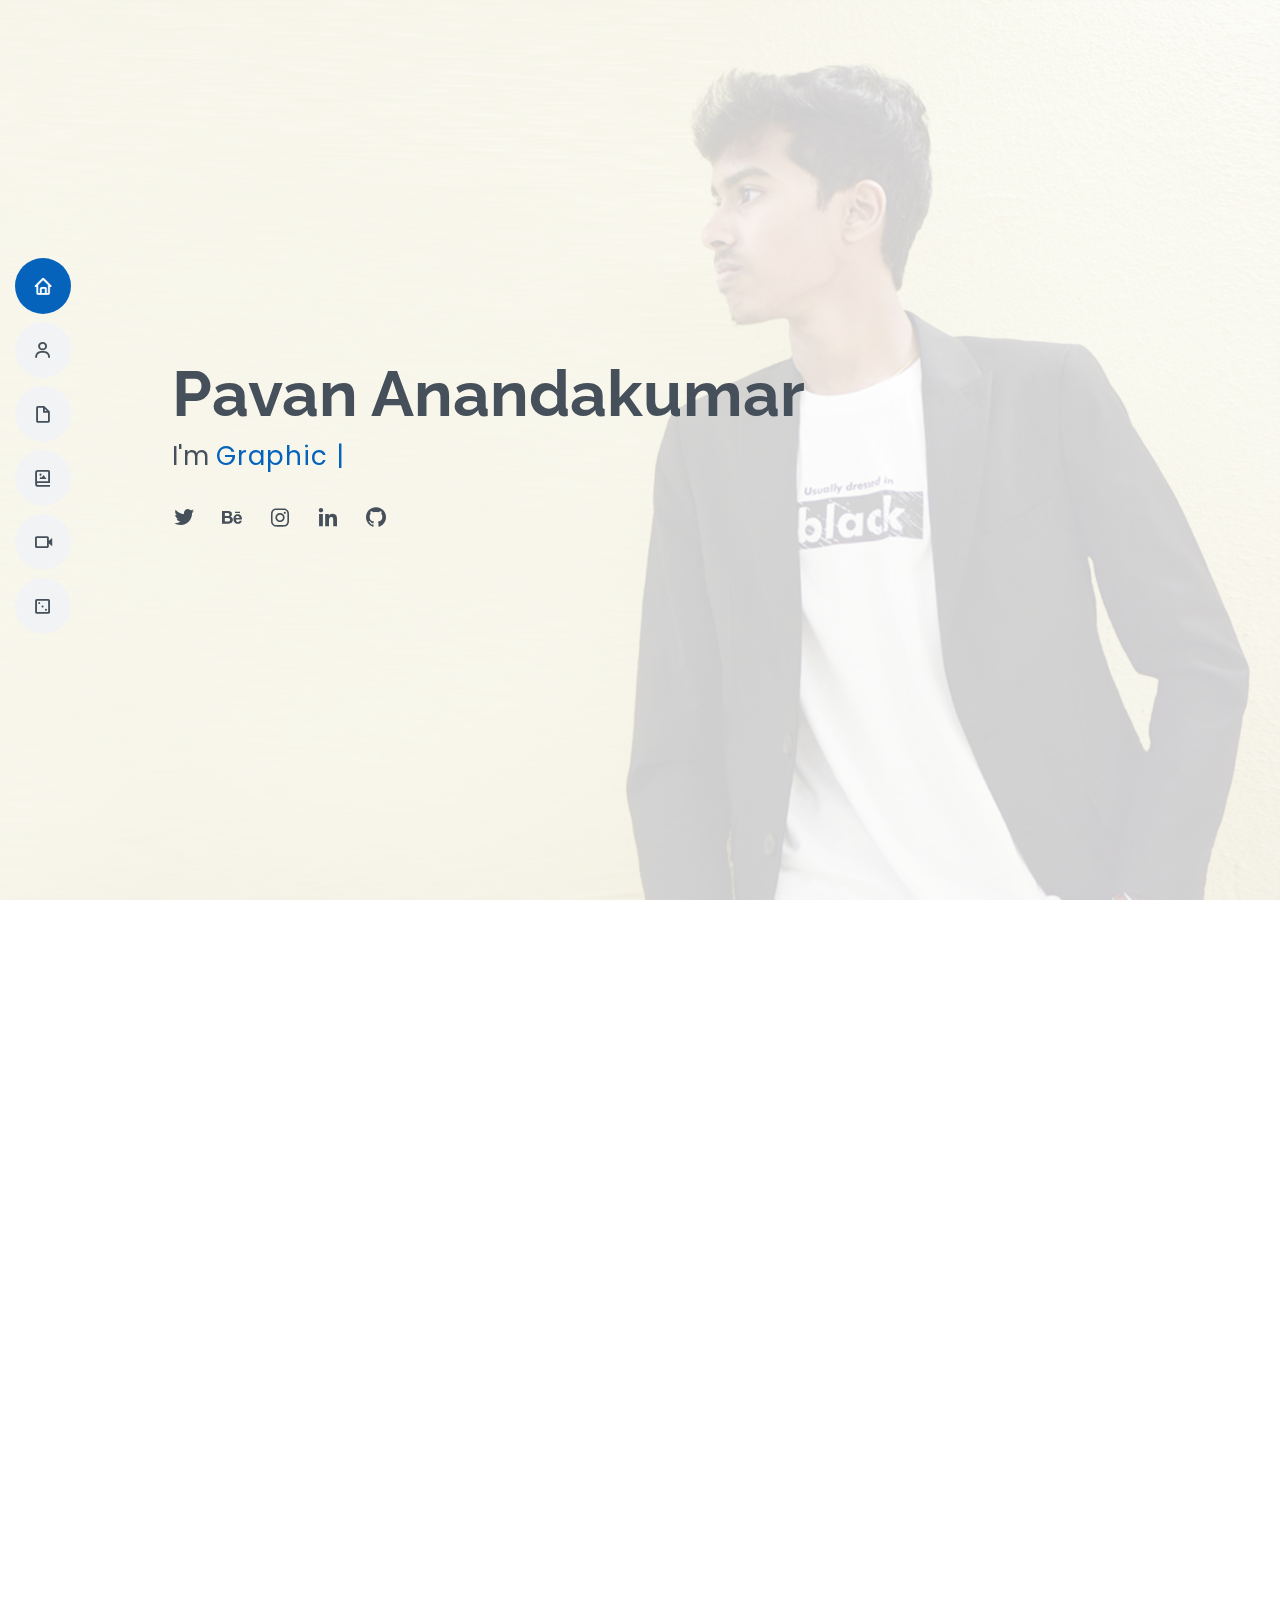
==== commit 8b5f60fe: "edited it" ====
--- a/index.html
+++ b/index.html
@@ -346,6 +346,7 @@
                 </div>
               </div>
             </div>
+          </div>
             <div class="col-lg-4 col-md-6 portfolio-item filter-app">
               <div class="portfolio-wrap">
                 <img src="assets/img/Images/2021/59.jpg" class="img-fluid" alt="">
@@ -357,6 +358,7 @@
                   </div>
                 </div>
               </div>
+            </div>
 
           <div class="col-lg-4 col-md-6 portfolio-item filter-app">
             <div class="portfolio-wrap">
@@ -2705,6 +2707,7 @@
                 </div>
               </div>
             </div>
+          </div>
 
           <div class="col-lg-4 col-md-6 portfolio-item filter-web">
             <div class="portfolio-wrap">
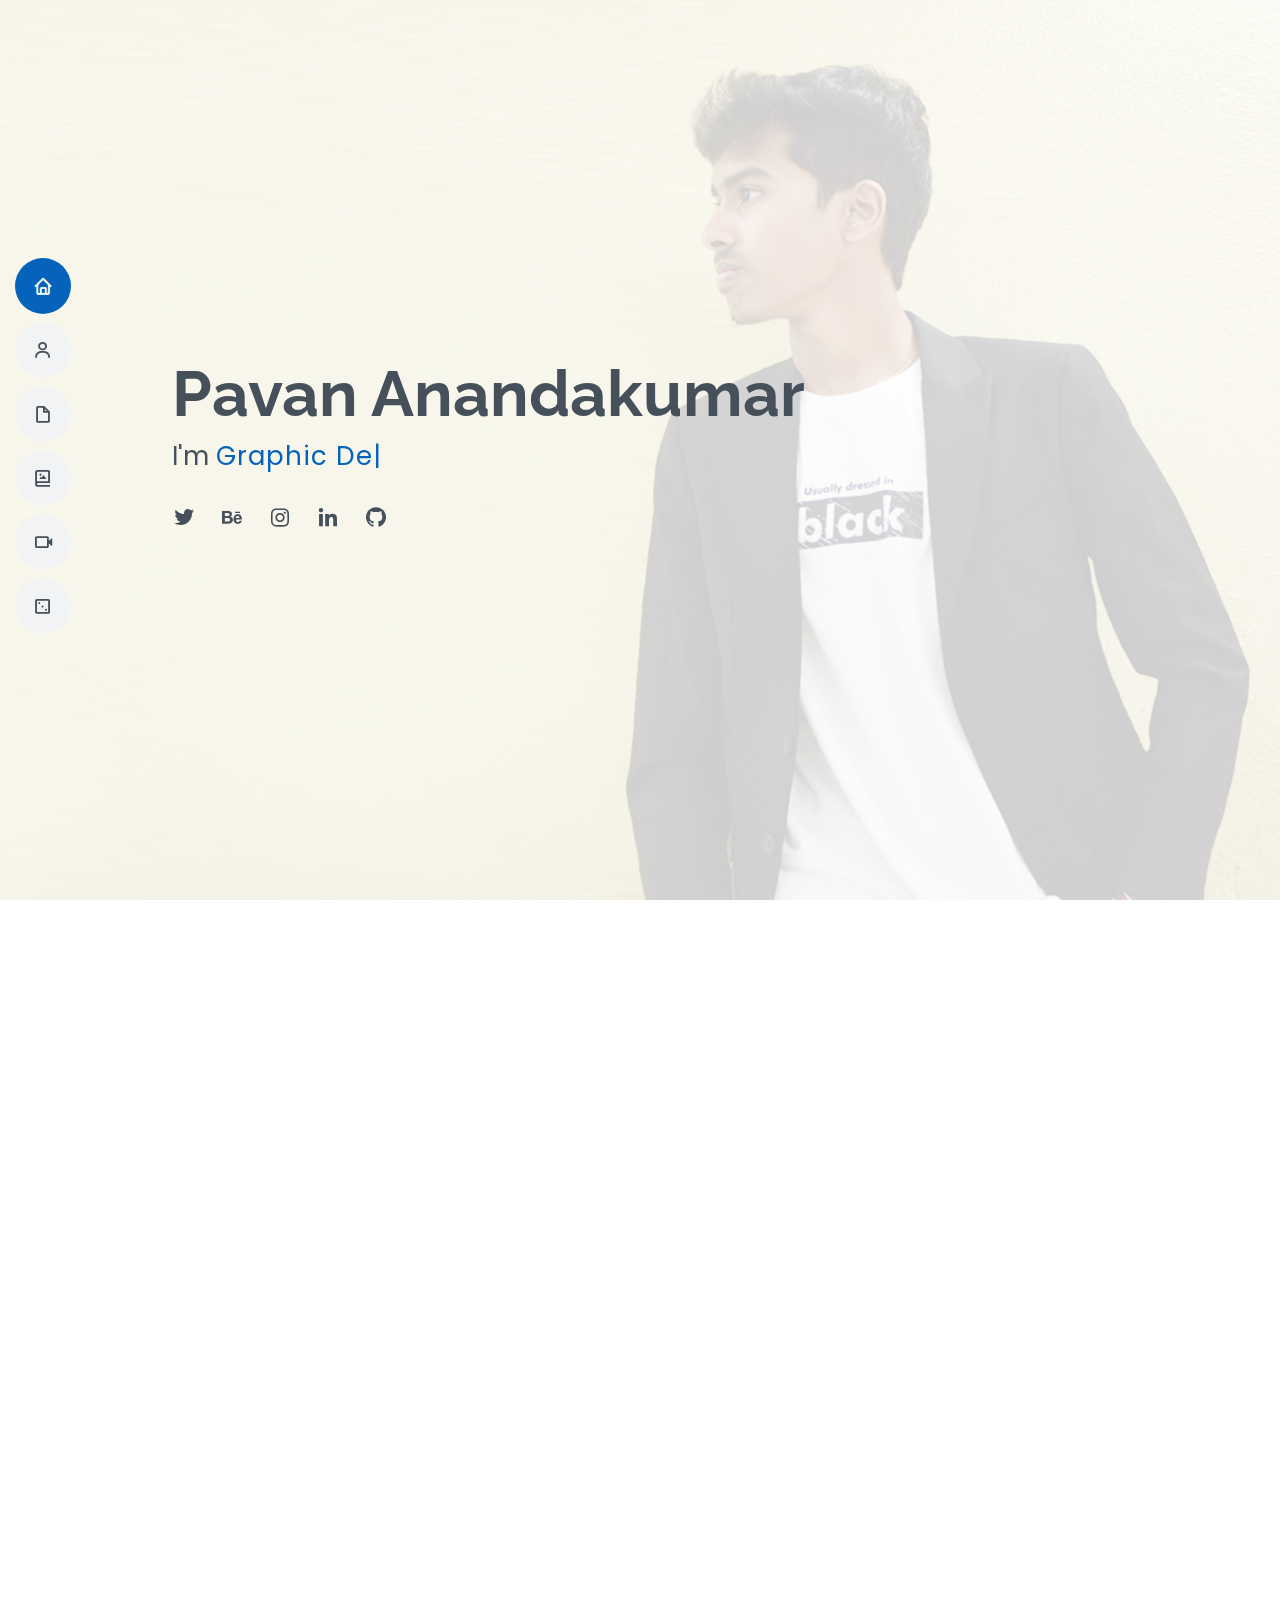
==== commit c3176520: "added s more image" ====
--- a/index.html
+++ b/index.html
@@ -334,7 +334,58 @@
         <div class="row portfolio-container" data-aos="fade-up" data-aos-delay="200">
 
 
-
+          <div class="col-lg-4 col-md-6 portfolio-item filter-app">
+            <div class="portfolio-wrap">
+              <img src="assets/img/Images/2021/64.jpg" class="img-fluid" alt="">
+              <div class="portfolio-info">
+                <h4>Nullity</h4>
+                <p>The state of nonexistence</p>
+                <div class="portfolio-links">
+                  <a href="assets/img/Images/2021/64.jpg" data-gallery="portfolioGallery" class="portfolio-lightbox"><i class="bx bx-plus"></i></a>
+                </div>
+              </div>
+            </div>
+          </div>
+          
+          <div class="col-lg-4 col-md-6 portfolio-item filter-app">
+            <div class="portfolio-wrap">
+              <img src="assets/img/Images/2021/63.jpg" class="img-fluid" alt="">
+              <div class="portfolio-info">
+                <h4>The batman</h4>
+                <p>A poster teaser design for the upcoming the batman movie</p>
+                <div class="portfolio-links">
+                  <a href="assets/img/Images/2021/63.jpg" data-gallery="portfolioGallery" class="portfolio-lightbox"><i class="bx bx-plus"></i></a>
+                </div>
+              </div>
+            </div>
+          </div>
+
+          <div class="col-lg-4 col-md-6 portfolio-item filter-app">
+            <div class="portfolio-wrap">
+              <img src="assets/img/Images/2021/62.jpg" class="img-fluid" alt="">
+              <div class="portfolio-info">
+                <h4>Time is money</h4>
+                <p>A Seires poster idea for a fictional mystery series</p>
+                <div class="portfolio-links">
+                  <a href="assets/img/Images/2021/62.jpg" data-gallery="portfolioGallery" class="portfolio-lightbox"><i class="bx bx-plus"></i></a>
+                </div>
+              </div>
+            </div>
+          </div>
+
+          <div class="col-lg-4 col-md-6 portfolio-item filter-app">
+            <div class="portfolio-wrap">
+              <img src="assets/img/Images/2021/61.jpg" class="img-fluid" alt="">
+              <div class="portfolio-info">
+                <h4>Lebron James</h4>
+                <p>A Fan art poster for Lebron James</p>
+                <div class="portfolio-links">
+                  <a href="assets/img/Images/2021/61.jpg" data-gallery="portfolioGallery" class="portfolio-lightbox"><i class="bx bx-plus"></i></a>
+                </div>
+              </div>
+            </div>
+          </div>
+          
           <div class="col-lg-4 col-md-6 portfolio-item filter-app">
             <div class="portfolio-wrap">
               <img src="assets/img/Images/2021/60.jpg" class="img-fluid" alt="">
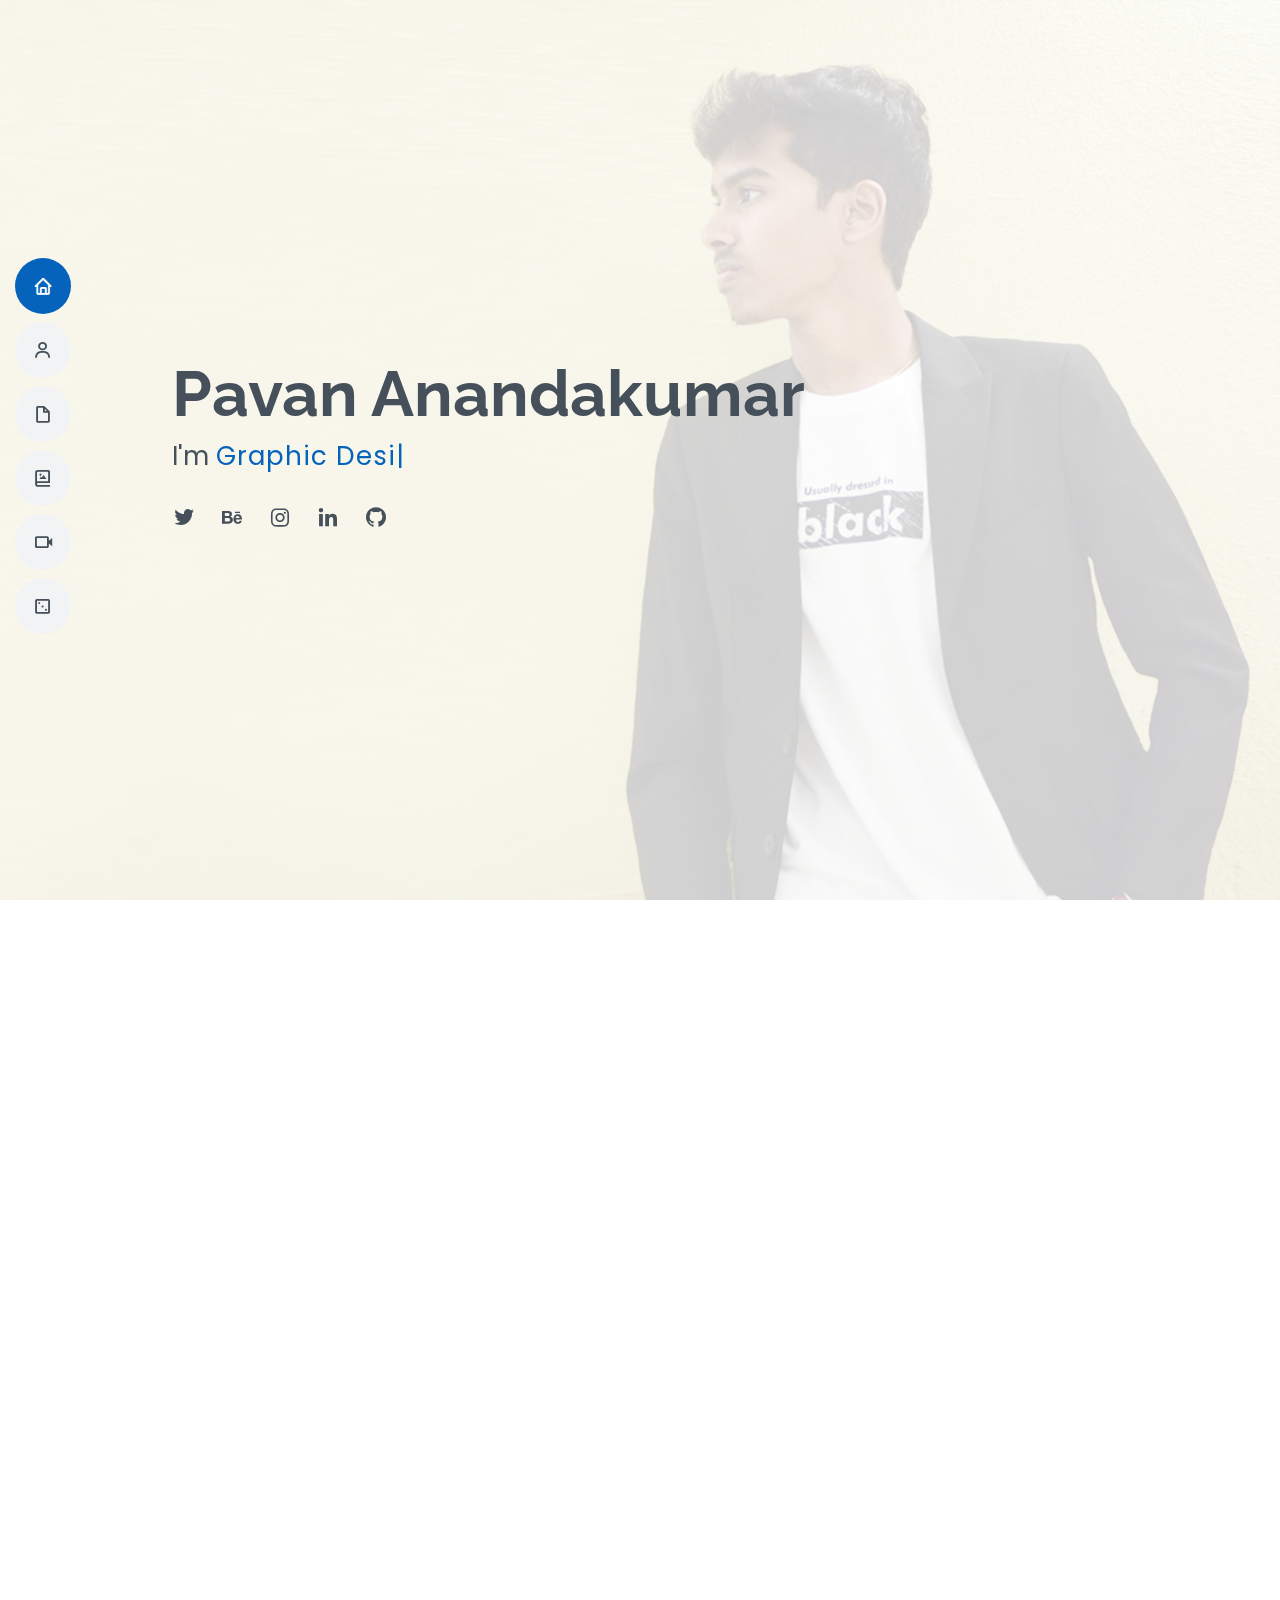
==== commit 7a5602a7: "2022 image" ====
--- a/index.html
+++ b/index.html
@@ -333,6 +333,58 @@
 
         <div class="row portfolio-container" data-aos="fade-up" data-aos-delay="200">
 
+
+          <div class="col-lg-4 col-md-6 portfolio-item filter-app">
+            <div class="portfolio-wrap">
+              <img src="assets/img/Images/2022/4.jpg" class="img-fluid" alt="">
+              <div class="portfolio-info">
+                <h4>Creativity is liquid</h4>
+                <p>Flow with it</p>
+                <div class="portfolio-links">
+                  <a href="assets/img/Images/2022/4.jpg" data-gallery="portfolioGallery" class="portfolio-lightbox"><i class="bx bx-plus"></i></a>
+                </div>
+              </div>
+            </div>
+          </div>
+          
+          <div class="col-lg-4 col-md-6 portfolio-item filter-app">
+            <div class="portfolio-wrap">
+              <img src="assets/img/Images/2022/3.jpg" class="img-fluid" alt="">
+              <div class="portfolio-info">
+                <h4>Doomsday Clock</h4>
+                <p>110 seconds to midnight</p>
+                <div class="portfolio-links">
+                  <a href="assets/img/Images/2022/3.jpg" data-gallery="portfolioGallery" class="portfolio-lightbox"><i class="bx bx-plus"></i></a>
+                </div>
+              </div>
+            </div>
+          </div>
+
+          <div class="col-lg-4 col-md-6 portfolio-item filter-app">
+            <div class="portfolio-wrap">
+              <img src="assets/img/Images/2022/2.jpg" class="img-fluid" alt="">
+              <div class="portfolio-info">
+                <h4>Future past</h4>
+                <p>A open glass museum of old land crusier</p>
+                <div class="portfolio-links">
+                  <a href="assets/img/Images/2022/2.jpg" data-gallery="portfolioGallery" class="portfolio-lightbox"><i class="bx bx-plus"></i></a>
+                </div>
+              </div>
+            </div>
+          </div>
+
+          <div class="col-lg-4 col-md-6 portfolio-item filter-app">
+            <div class="portfolio-wrap">
+              <img src="assets/img/Images/2022/1.jpg" class="img-fluid" alt="">
+              <div class="portfolio-info">
+                <h4>Sonder</h4>
+                <p>From the dictionary of obscure sorrow words</p>
+                <div class="portfolio-links">
+                  <a href="assets/img/Images/2022/1.jpg" data-gallery="portfolioGallery" class="portfolio-lightbox"><i class="bx bx-plus"></i></a>
+                </div>
+              </div>
+            </div>
+          </div>
 
           <div class="col-lg-4 col-md-6 portfolio-item filter-app">
             <div class="portfolio-wrap">
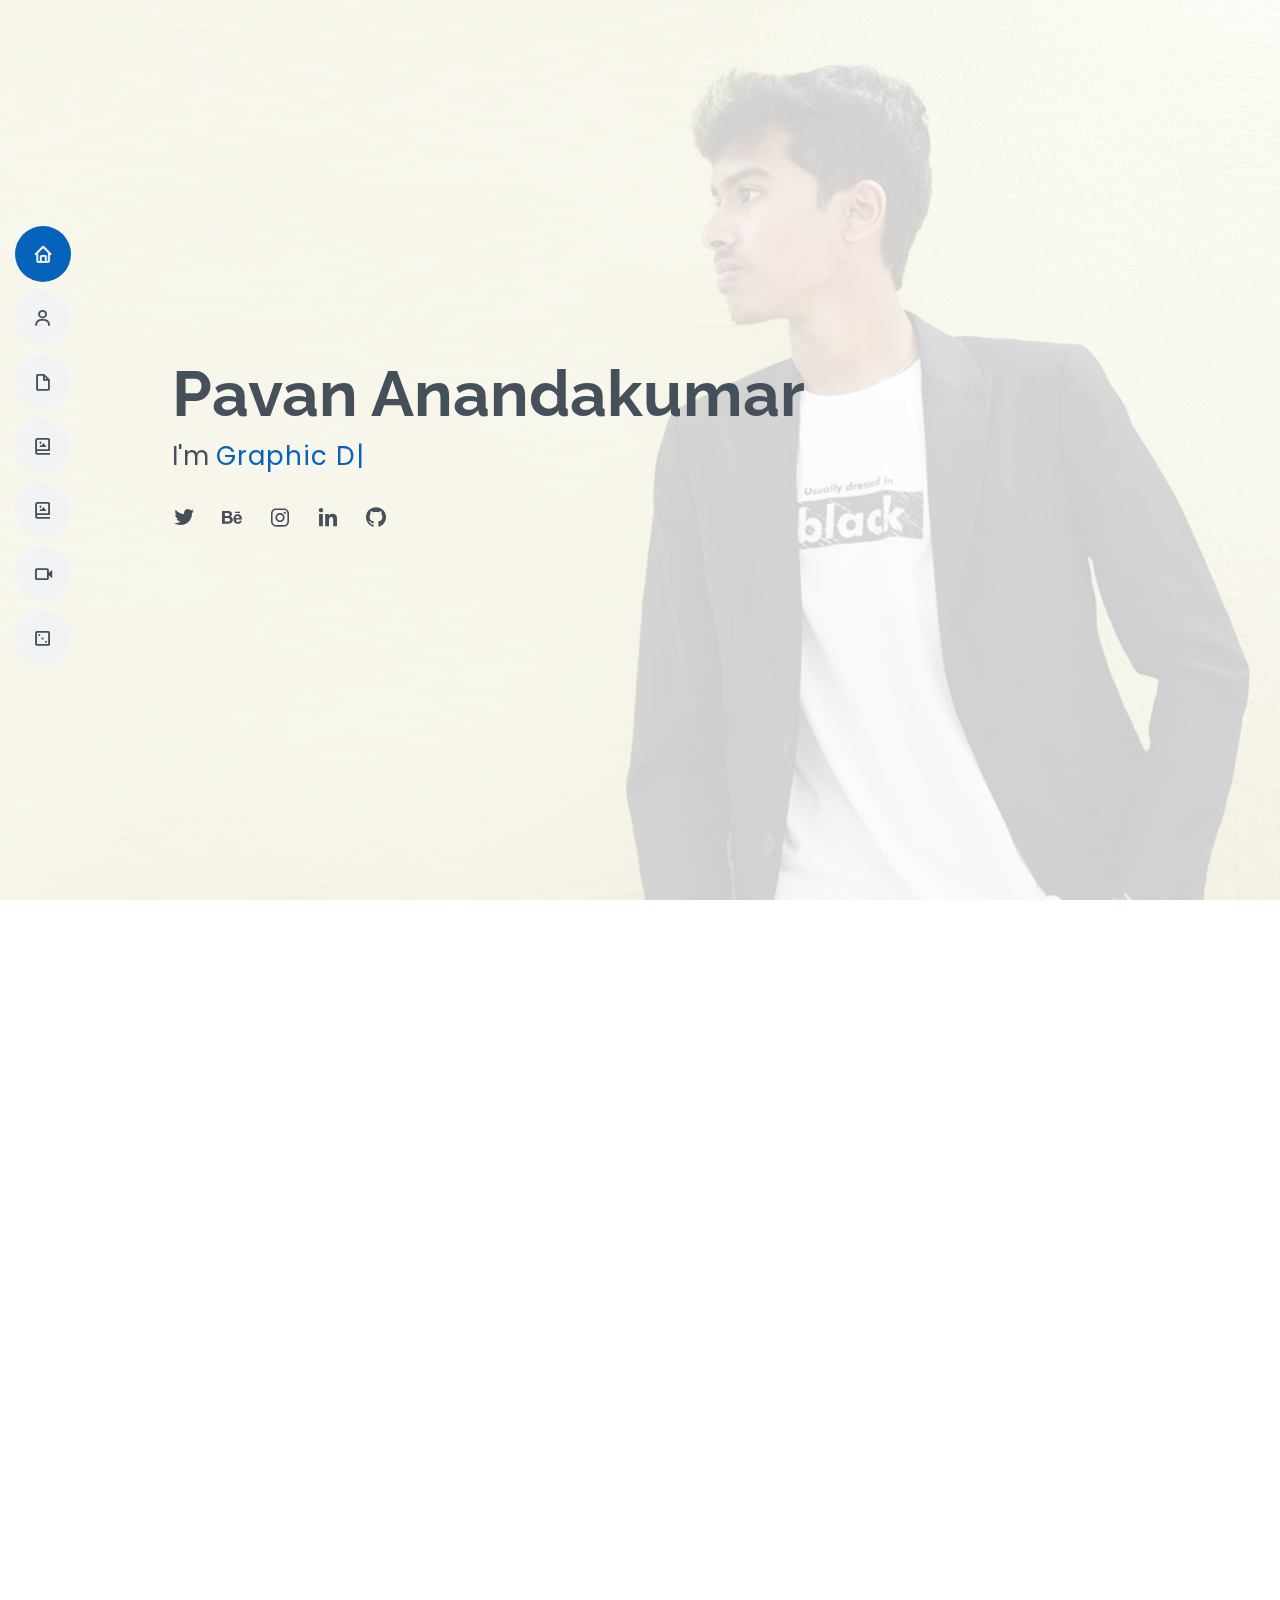
==== commit c6b5c70e: "illustration added" ====
--- a/index.html
+++ b/index.html
@@ -11,7 +11,7 @@
 
   <!-- Favicons -->
   <link href="assets/img/favicon.png" rel="icon">
-  <link href="assets/img/apple-touch-icon.png" rel="apple-touch-icon">
+  <link href="assets/img/2021le-touch-icon.png" rel="2021le-touch-icon">
 
   <!-- Google Fonts -->
   <link href="https://fonts.googleapis.com/css?family=Open+Sans:300,300i,400,400i,600,600i,700,700i|Raleway:300,300i,400,400i,500,500i,600,600i,700,700i|Poppins:300,300i,400,400i,500,500i,600,600i,700,700i" rel="stylesheet">
@@ -48,6 +48,7 @@
         <li><a href="#hero" class="nav-link scrollto active"><i class="bx bx-home"></i> <span>Home</span></a></li>
         <li><a href="#about" class="nav-link scrollto"><i class="bx bx-user"></i> <span>About</span></a></li>
         <li><a href="#resume" class="nav-link scrollto"><i class="bx bx-file-blank"></i> <span>Resume</span></a></li>
+        <li><a href="#design" class="nav-link scrollto"><i class="bx bx-photo-album"></i> <span>Illustrator</span></a></li>
         <li><a href="#photos" class="nav-link scrollto"><i class="bx bx-photo-album"></i> <span>Photos</span></a></li>
         <li><a href="#videos" class="nav-link scrollto"><i class="bx bx-video"></i> <span>Videos</span></a></li>
         <li><a href="#threed" class="nav-link scrollto"><i class="bx bx-dice-3"></i> <span>3D</span></a></li>
@@ -311,6 +312,73 @@
       </div>
     </section><!-- End Resume Section -->
 
+<!-- Illustrator -->
+<section id="design" class="portfolio section-bg">
+  <div class="container" data-aos="fade-up">
+
+    <div class="section-title">
+      <h2>Logo design and Illustration</h2>
+      <p>A lot of cinematography is intution.It's a art,not a formula</p>
+    </div>
+
+    <div class="row">
+      <div class="col-lg-12 d-flex justify-content-center" data-aos="fade-up" data-aos-delay="100">
+        <ul id="portfolio-flters">
+          <li data-filter="*" class="filter-active">All</li>
+          <li data-filter=".filter-d2022">2022</li>
+          <li data-filter=".filter-d2021">2021</li>
+        </ul>
+      </div>
+    </div>
+
+
+    <div class="row portfolio-container" data-aos="fade-up" data-aos-delay="200">
+
+      <div class="col-lg-4 col-md-6 portfolio-item filter-d2020">
+        <div class="portfolio-wrap">
+          <img src="assets/img/Video/shortfilm and clips/1.jpg" class="img-fluid" alt="">
+          <div class="portfolio-info">
+            <h4>Multiple</h4>
+            <p>A multiple person editing clip</p>
+            <div class="portfolio-links">
+              <a href="https://youtu.be/oa2wP-HoYfs" data-gallery="portfolioGallery" class="portfolio-lightbox"><i class="bx bx-plus"></i></a>
+            </div>
+          </div>
+        </div>
+      </div>
+
+    
+    
+     
+
+      <div class="col-lg-4 col-md-6 portfolio-item filter-2019">
+        <div class="portfolio-wrap">
+          <img src="assets/img/Video/Showreel/18.jpg" class="img-fluid" alt="">
+          <div class="portfolio-info">
+            <h4>Watch how i edited this #18</h4>
+            <p></p>
+            <div class="portfolio-links">
+              <a href="https://youtu.be/D6Agm8rb-Kw" data-gallery="portfolioGallery" class="portfolio-lightbox"><i class="bx bx-plus"></i></a>
+            </div>
+          </div>
+        </div>
+      </div>
+
+      
+      
+    </div>
+
+  </div>
+
+</section>
+
+
+
+
+
+
+
+
     <!-- ======= Portfolio Section ======= -->
     <section id="photos" class="portfolio section-bg">
       <div class="container" data-aos="fade-up">
@@ -324,9 +392,10 @@
           <div class="col-lg-12 d-flex justify-content-center" data-aos="fade-up" data-aos-delay="100">
             <ul id="portfolio-flters">
               <li data-filter="*" class="filter-active">All</li>
-              <li data-filter=".filter-app">2021</li>
-              <li data-filter=".filter-card">2020</li>
-              <li data-filter=".filter-web">2019</li>
+              <li data-filter=".filter-2022">2022</li>
+              <li data-filter=".filter-2021">2021</li>
+              <li data-filter=".filter-2020">2020</li>
+              <li data-filter=".filter-2019">2019</li>
             </ul>
           </div>
         </div>
@@ -334,7 +403,7 @@
         <div class="row portfolio-container" data-aos="fade-up" data-aos-delay="200">
 
 
-          <div class="col-lg-4 col-md-6 portfolio-item filter-app">
+          <div class="col-lg-4 col-md-6 portfolio-item filter-2022">
             <div class="portfolio-wrap">
               <img src="assets/img/Images/2022/4.jpg" class="img-fluid" alt="">
               <div class="portfolio-info">
@@ -347,7 +416,7 @@
             </div>
           </div>
           
-          <div class="col-lg-4 col-md-6 portfolio-item filter-app">
+          <div class="col-lg-4 col-md-6 portfolio-item filter-2021">
             <div class="portfolio-wrap">
               <img src="assets/img/Images/2022/3.jpg" class="img-fluid" alt="">
               <div class="portfolio-info">
@@ -360,7 +429,7 @@
             </div>
           </div>
 
-          <div class="col-lg-4 col-md-6 portfolio-item filter-app">
+          <div class="col-lg-4 col-md-6 portfolio-item filter-2021">
             <div class="portfolio-wrap">
               <img src="assets/img/Images/2022/2.jpg" class="img-fluid" alt="">
               <div class="portfolio-info">
@@ -373,7 +442,7 @@
             </div>
           </div>
 
-          <div class="col-lg-4 col-md-6 portfolio-item filter-app">
+          <div class="col-lg-4 col-md-6 portfolio-item filter-2021">
             <div class="portfolio-wrap">
               <img src="assets/img/Images/2022/1.jpg" class="img-fluid" alt="">
               <div class="portfolio-info">
@@ -386,7 +455,7 @@
             </div>
           </div>
 
-          <div class="col-lg-4 col-md-6 portfolio-item filter-app">
+          <div class="col-lg-4 col-md-6 portfolio-item filter-2021">
             <div class="portfolio-wrap">
               <img src="assets/img/Images/2021/64.jpg" class="img-fluid" alt="">
               <div class="portfolio-info">
@@ -399,7 +468,7 @@
             </div>
           </div>
           
-          <div class="col-lg-4 col-md-6 portfolio-item filter-app">
+          <div class="col-lg-4 col-md-6 portfolio-item filter-2021">
             <div class="portfolio-wrap">
               <img src="assets/img/Images/2021/63.jpg" class="img-fluid" alt="">
               <div class="portfolio-info">
@@ -412,7 +481,7 @@
             </div>
           </div>
 
-          <div class="col-lg-4 col-md-6 portfolio-item filter-app">
+          <div class="col-lg-4 col-md-6 portfolio-item filter-2021">
             <div class="portfolio-wrap">
               <img src="assets/img/Images/2021/62.jpg" class="img-fluid" alt="">
               <div class="portfolio-info">
@@ -425,7 +494,7 @@
             </div>
           </div>
 
-          <div class="col-lg-4 col-md-6 portfolio-item filter-app">
+          <div class="col-lg-4 col-md-6 portfolio-item filter-2021">
             <div class="portfolio-wrap">
               <img src="assets/img/Images/2021/61.jpg" class="img-fluid" alt="">
               <div class="portfolio-info">
@@ -438,7 +507,7 @@
             </div>
           </div>
           
-          <div class="col-lg-4 col-md-6 portfolio-item filter-app">
+          <div class="col-lg-4 col-md-6 portfolio-item filter-2021">
             <div class="portfolio-wrap">
               <img src="assets/img/Images/2021/60.jpg" class="img-fluid" alt="">
               <div class="portfolio-info">
@@ -450,7 +519,7 @@
               </div>
             </div>
           </div>
-            <div class="col-lg-4 col-md-6 portfolio-item filter-app">
+            <div class="col-lg-4 col-md-6 portfolio-item filter-2021">
               <div class="portfolio-wrap">
                 <img src="assets/img/Images/2021/59.jpg" class="img-fluid" alt="">
                 <div class="portfolio-info">
@@ -463,7 +532,7 @@
               </div>
             </div>
 
-          <div class="col-lg-4 col-md-6 portfolio-item filter-app">
+          <div class="col-lg-4 col-md-6 portfolio-item filter-2021">
             <div class="portfolio-wrap">
               <img src="assets/img/Images/2021/58.jpg" class="img-fluid" alt="">
               <div class="portfolio-info">
@@ -475,7 +544,7 @@
               </div>
             </div>
           </div>
-          <div class="col-lg-4 col-md-6 portfolio-item filter-app">
+          <div class="col-lg-4 col-md-6 portfolio-item filter-2021">
             <div class="portfolio-wrap">
               <img src="assets/img/Images/2021/57.jpg" class="img-fluid" alt="">
               <div class="portfolio-info">
@@ -487,7 +556,7 @@
               </div>
             </div>
           </div>
-          <div class="col-lg-4 col-md-6 portfolio-item filter-app">
+          <div class="col-lg-4 col-md-6 portfolio-item filter-2021">
             <div class="portfolio-wrap">
               <img src="assets/img/Images/2021/56.jpg" class="img-fluid" alt="">
               <div class="portfolio-info">
@@ -500,7 +569,7 @@
             </div>
           </div>
 
-          <div class="col-lg-4 col-md-6 portfolio-item filter-app">
+          <div class="col-lg-4 col-md-6 portfolio-item filter-2021">
             <div class="portfolio-wrap">
               <img src="assets/img/Images/2021/1.jpg" class="img-fluid" alt="">
               <div class="portfolio-info">
@@ -513,7 +582,7 @@
             </div>
           </div>
 
-          <div class="col-lg-4 col-md-6 portfolio-item filter-app">
+          <div class="col-lg-4 col-md-6 portfolio-item filter-2021">
             <div class="portfolio-wrap">
               <img src="assets/img/Images/2021/2.jpg" class="img-fluid" alt="">
               <div class="portfolio-info">
@@ -526,7 +595,7 @@
             </div>
           </div>
           
-          <div class="col-lg-4 col-md-6 portfolio-item filter-app">
+          <div class="col-lg-4 col-md-6 portfolio-item filter-2021">
             <div class="portfolio-wrap">
               <img src="assets/img/Images/2021/3.jpg" class="img-fluid" alt="">
               <div class="portfolio-info">
@@ -539,7 +608,7 @@
             </div>
           </div>
           
-          <div class="col-lg-4 col-md-6 portfolio-item filter-app">
+          <div class="col-lg-4 col-md-6 portfolio-item filter-2021">
             <div class="portfolio-wrap">
               <img src="assets/img/Images/2021/4.jpg" class="img-fluid" alt="">
               <div class="portfolio-info">
@@ -552,7 +621,7 @@
             </div>
           </div>
 
-          <div class="col-lg-4 col-md-6 portfolio-item filter-app">
+          <div class="col-lg-4 col-md-6 portfolio-item filter-2021">
             <div class="portfolio-wrap">
               <img src="assets/img/Images/2021/5.jpg" class="img-fluid" alt="">
               <div class="portfolio-info">
@@ -565,12 +634,12 @@
             </div>
           </div>
 
-          <div class="col-lg-4 col-md-6 portfolio-item filter-app">
+          <div class="col-lg-4 col-md-6 portfolio-item filter-2021">
             <div class="portfolio-wrap">
               <img src="assets/img/Images/2021/6.jpg" class="img-fluid" alt="">
               <div class="portfolio-info">
                 <h4>Notified</h4>
-                <p>A logo design for a To do task app which notifies the task at given time</p>
+                <p>A logo design for a To do task 2021 which notifies the task at given time</p>
                 <div class="portfolio-links">
                   <a href="assets/img/Images/2021/6.jpg" data-gallery="portfolioGallery" class="portfolio-lightbox"><i class="bx bx-plus"></i></a>
                 </div>
@@ -578,7 +647,7 @@
             </div>
           </div>
 
-          <div class="col-lg-4 col-md-6 portfolio-item filter-app">
+          <div class="col-lg-4 col-md-6 portfolio-item filter-2021">
             <div class="portfolio-wrap">
               <img src="assets/img/Images/2021/7.jpg" class="img-fluid" alt="">
               <div class="portfolio-info">
@@ -591,7 +660,7 @@
             </div>
           </div>
 
-          <div class="col-lg-4 col-md-6 portfolio-item filter-app">
+          <div class="col-lg-4 col-md-6 portfolio-item filter-2021">
             <div class="portfolio-wrap">
               <img src="assets/img/Images/2021/8.jpg" class="img-fluid" alt="">
               <div class="portfolio-info">
@@ -604,7 +673,7 @@
             </div>
           </div>
 
-          <div class="col-lg-4 col-md-6 portfolio-item filter-app">
+          <div class="col-lg-4 col-md-6 portfolio-item filter-2021">
             <div class="portfolio-wrap">
               <img src="assets/img/Images/2021/9.jpg" class="img-fluid" alt="">
               <div class="portfolio-info">
@@ -618,7 +687,7 @@
           </div>
 
 
-          <div class="col-lg-4 col-md-6 portfolio-item filter-app">
+          <div class="col-lg-4 col-md-6 portfolio-item filter-2021">
             <div class="portfolio-wrap">
               <img src="assets/img/Images/2021/10.jpg" class="img-fluid" alt="">
               <div class="portfolio-info">
@@ -631,7 +700,7 @@
             </div>
           </div>
 
-          <div class="col-lg-4 col-md-6 portfolio-item filter-app">
+          <div class="col-lg-4 col-md-6 portfolio-item filter-2021">
             <div class="portfolio-wrap">
               <img src="assets/img/Images/2021/11.jpg" class="img-fluid" alt="">
               <div class="portfolio-info">
@@ -644,7 +713,7 @@
             </div>
           </div>
           
-          <div class="col-lg-4 col-md-6 portfolio-item filter-app">
+          <div class="col-lg-4 col-md-6 portfolio-item filter-2021">
             <div class="portfolio-wrap">
               <img src="assets/img/Images/2021/12.jpg" class="img-fluid" alt="">
               <div class="portfolio-info">
@@ -657,7 +726,7 @@
             </div>
           </div>
 
-          <div class="col-lg-4 col-md-6 portfolio-item filter-app">
+          <div class="col-lg-4 col-md-6 portfolio-item filter-2021">
             <div class="portfolio-wrap">
               <img src="assets/img/Images/2021/13.jpg" class="img-fluid" alt="">
               <div class="portfolio-info">
@@ -670,7 +739,7 @@
             </div>
           </div>
 
-          <div class="col-lg-4 col-md-6 portfolio-item filter-app">
+          <div class="col-lg-4 col-md-6 portfolio-item filter-2021">
             <div class="portfolio-wrap">
               <img src="assets/img/Images/2021/14.jpg" class="img-fluid" alt="">
               <div class="portfolio-info">
@@ -683,7 +752,7 @@
             </div>
           </div>
 
-          <div class="col-lg-4 col-md-6 portfolio-item filter-app">
+          <div class="col-lg-4 col-md-6 portfolio-item filter-2021">
             <div class="portfolio-wrap">
               <img src="assets/img/Images/2021/15.jpg" class="img-fluid" alt="">
               <div class="portfolio-info">
@@ -696,7 +765,7 @@
             </div>
           </div>
 
-          <div class="col-lg-4 col-md-6 portfolio-item filter-app">
+          <div class="col-lg-4 col-md-6 portfolio-item filter-2021">
             <div class="portfolio-wrap">
               <img src="assets/img/Images/2021/16.jpg" class="img-fluid" alt="">
               <div class="portfolio-info">
@@ -710,7 +779,7 @@
           </div>
           
           
-          <div class="col-lg-4 col-md-6 portfolio-item filter-app">
+          <div class="col-lg-4 col-md-6 portfolio-item filter-2021">
             <div class="portfolio-wrap">
               <img src="assets/img/Images/2021/17.jpg" class="img-fluid" alt="">
               <div class="portfolio-info">
@@ -724,7 +793,7 @@
           </div>
           
           
-          <div class="col-lg-4 col-md-6 portfolio-item filter-app">
+          <div class="col-lg-4 col-md-6 portfolio-item filter-2021">
             <div class="portfolio-wrap">
               <img src="assets/img/Images/2021/18.jpg" class="img-fluid" alt="">
               <div class="portfolio-info">
@@ -738,7 +807,7 @@
           </div>
 
           
-          <div class="col-lg-4 col-md-6 portfolio-item filter-app">
+          <div class="col-lg-4 col-md-6 portfolio-item filter-2021">
             <div class="portfolio-wrap">
               <img src="assets/img/Images/2021/19.jpg" class="img-fluid" alt="">
               <div class="portfolio-info">
@@ -751,7 +820,7 @@
             </div>
           </div>
           
-          <div class="col-lg-4 col-md-6 portfolio-item filter-app">
+          <div class="col-lg-4 col-md-6 portfolio-item filter-2021">
             <div class="portfolio-wrap">
               <img src="assets/img/Images/2021/20.jpg" class="img-fluid" alt="">
               <div class="portfolio-info">
@@ -764,12 +833,12 @@
             </div>
           </div>
 
-          <div class="col-lg-4 col-md-6 portfolio-item filter-app">
+          <div class="col-lg-4 col-md-6 portfolio-item filter-2021">
             <div class="portfolio-wrap">
               <img src="assets/img/Images/2021/21.jpg" class="img-fluid" alt="">
               <div class="portfolio-info">
                 <h4>Superhero</h4>
-                <p>A guy who appeared from somewherw and posses superpowers </p>
+                <p>A guy who 2021eared from somewherw and posses superpowers </p>
                 <div class="portfolio-links">
                   <a href="assets/img/Images/2021/21.jpg" data-gallery="portfolioGallery" class="portfolio-lightbox"><i class="bx bx-plus"></i></a>
                 </div>
@@ -777,7 +846,7 @@
             </div>
           </div>
 
-          <div class="col-lg-4 col-md-6 portfolio-item filter-app">
+          <div class="col-lg-4 col-md-6 portfolio-item filter-2021">
             <div class="portfolio-wrap">
               <img src="assets/img/Images/2021/22.jpg" class="img-fluid" alt="">
               <div class="portfolio-info">
@@ -790,7 +859,7 @@
             </div>
           </div>
 
-          <div class="col-lg-4 col-md-6 portfolio-item filter-app">
+          <div class="col-lg-4 col-md-6 portfolio-item filter-2021">
             <div class="portfolio-wrap">
               <img src="assets/img/Images/2021/23.jpg" class="img-fluid" alt="">
               <div class="portfolio-info">
@@ -803,7 +872,7 @@
             </div>
           </div>
 
-          <div class="col-lg-4 col-md-6 portfolio-item filter-app">
+          <div class="col-lg-4 col-md-6 portfolio-item filter-2021">
             <div class="portfolio-wrap">
               <img src="assets/img/Images/2021/24.jpg" class="img-fluid" alt="">
               <div class="portfolio-info">
@@ -816,7 +885,7 @@
             </div>
           </div>
 
-          <div class="col-lg-4 col-md-6 portfolio-item filter-app">
+          <div class="col-lg-4 col-md-6 portfolio-item filter-2021">
             <div class="portfolio-wrap">
               <img src="assets/img/Images/2021/25.jpg" class="img-fluid" alt="">
               <div class="portfolio-info">
@@ -829,7 +898,7 @@
             </div>
           </div>
           
-          <div class="col-lg-4 col-md-6 portfolio-item filter-app">
+          <div class="col-lg-4 col-md-6 portfolio-item filter-2021">
             <div class="portfolio-wrap">
               <img src="assets/img/Images/2021/26.jpg" class="img-fluid" alt="">
               <div class="portfolio-info">
@@ -842,7 +911,7 @@
             </div>
           </div>
 
-          <div class="col-lg-4 col-md-6 portfolio-item filter-app">
+          <div class="col-lg-4 col-md-6 portfolio-item filter-2021">
             <div class="portfolio-wrap">
               <img src="assets/img/Images/2021/27.jpg" class="img-fluid" alt="">
               <div class="portfolio-info">
@@ -855,7 +924,7 @@
             </div>
           </div>
 
-          <div class="col-lg-4 col-md-6 portfolio-item filter-app">
+          <div class="col-lg-4 col-md-6 portfolio-item filter-2021">
             <div class="portfolio-wrap">
               <img src="assets/img/Images/2021/28.jpg" class="img-fluid" alt="">
               <div class="portfolio-info">
@@ -868,7 +937,7 @@
             </div>
           </div>
 
-          <div class="col-lg-4 col-md-6 portfolio-item filter-app">
+          <div class="col-lg-4 col-md-6 portfolio-item filter-2021">
             <div class="portfolio-wrap">
               <img src="assets/img/Images/2021/29.jpg" class="img-fluid" alt="">
               <div class="portfolio-info">
@@ -881,7 +950,7 @@
             </div>
           </div>
 
-          <div class="col-lg-4 col-md-6 portfolio-item filter-app">
+          <div class="col-lg-4 col-md-6 portfolio-item filter-2021">
             <div class="portfolio-wrap">
               <img src="assets/img/Images/2021/30.jpg" class="img-fluid" alt="">
               <div class="portfolio-info">
@@ -895,7 +964,7 @@
           </div>
           
           
-          <div class="col-lg-4 col-md-6 portfolio-item filter-app">
+          <div class="col-lg-4 col-md-6 portfolio-item filter-2021">
             <div class="portfolio-wrap">
               <img src="assets/img/Images/2021/31.jpg" class="img-fluid" alt="">
               <div class="portfolio-info">
@@ -909,7 +978,7 @@
           </div>
           
           
-          <div class="col-lg-4 col-md-6 portfolio-item filter-app">
+          <div class="col-lg-4 col-md-6 portfolio-item filter-2021">
             <div class="portfolio-wrap">
               <img src="assets/img/Images/2021/32.jpg" class="img-fluid" alt="">
               <div class="portfolio-info">
@@ -923,7 +992,7 @@
           </div>
 
           
-          <div class="col-lg-4 col-md-6 portfolio-item filter-app">
+          <div class="col-lg-4 col-md-6 portfolio-item filter-2021">
             <div class="portfolio-wrap">
               <img src="assets/img/Images/2021/33.jpg" class="img-fluid" alt="">
               <div class="portfolio-info">
@@ -935,7 +1004,7 @@
               </div>
             </div>
           </div>
-          <div class="col-lg-4 col-md-6 portfolio-item filter-app">
+          <div class="col-lg-4 col-md-6 portfolio-item filter-2021">
             <div class="portfolio-wrap">
               <img src="assets/img/Images/2021/34.jpg" class="img-fluid" alt="">
               <div class="portfolio-info">
@@ -948,7 +1017,7 @@
             </div>
           </div>
 
-          <div class="col-lg-4 col-md-6 portfolio-item filter-app">
+          <div class="col-lg-4 col-md-6 portfolio-item filter-2021">
             <div class="portfolio-wrap">
               <img src="assets/img/Images/2021/35.jpg" class="img-fluid" alt="">
               <div class="portfolio-info">
@@ -961,7 +1030,7 @@
             </div>
           </div>
 
-          <div class="col-lg-4 col-md-6 portfolio-item filter-app">
+          <div class="col-lg-4 col-md-6 portfolio-item filter-2021">
             <div class="portfolio-wrap">
               <img src="assets/img/Images/2021/36.jpg" class="img-fluid" alt="">
               <div class="portfolio-info">
@@ -974,7 +1043,7 @@
             </div>
           </div>
 
-          <div class="col-lg-4 col-md-6 portfolio-item filter-app">
+          <div class="col-lg-4 col-md-6 portfolio-item filter-2021">
             <div class="portfolio-wrap">
               <img src="assets/img/Images/2021/37.jpg" class="img-fluid" alt="">
               <div class="portfolio-info">
@@ -987,7 +1056,7 @@
             </div>
           </div>
 
-          <div class="col-lg-4 col-md-6 portfolio-item filter-app">
+          <div class="col-lg-4 col-md-6 portfolio-item filter-2021">
             <div class="portfolio-wrap">
               <img src="assets/img/Images/2021/38.jpg" class="img-fluid" alt="">
               <div class="portfolio-info">
@@ -1000,7 +1069,7 @@
             </div>
           </div>
 
-          <div class="col-lg-4 col-md-6 portfolio-item filter-app">
+          <div class="col-lg-4 col-md-6 portfolio-item filter-2021">
             <div class="portfolio-wrap">
               <img src="assets/img/Images/2021/39.jpg" class="img-fluid" alt="">
               <div class="portfolio-info">
@@ -1013,7 +1082,7 @@
             </div>
           </div>
           
-          <div class="col-lg-4 col-md-6 portfolio-item filter-app">
+          <div class="col-lg-4 col-md-6 portfolio-item filter-2021">
             <div class="portfolio-wrap">
               <img src="assets/img/Images/2021/40.jpg" class="img-fluid" alt="">
               <div class="portfolio-info">
@@ -1026,7 +1095,7 @@
             </div>
           </div>
 
-          <div class="col-lg-4 col-md-6 portfolio-item filter-app">
+          <div class="col-lg-4 col-md-6 portfolio-item filter-2021">
             <div class="portfolio-wrap">
               <img src="assets/img/Images/2021/41.jpg" class="img-fluid" alt="">
               <div class="portfolio-info">
@@ -1039,7 +1108,7 @@
             </div>
           </div>
 
-          <div class="col-lg-4 col-md-6 portfolio-item filter-app">
+          <div class="col-lg-4 col-md-6 portfolio-item filter-2021">
             <div class="portfolio-wrap">
               <img src="assets/img/Images/2021/42.jpg" class="img-fluid" alt="">
               <div class="portfolio-info">
@@ -1052,7 +1121,7 @@
             </div>
           </div>
 
-          <div class="col-lg-4 col-md-6 portfolio-item filter-app">
+          <div class="col-lg-4 col-md-6 portfolio-item filter-2021">
             <div class="portfolio-wrap">
               <img src="assets/img/Images/2021/43.jpg" class="img-fluid" alt="">
               <div class="portfolio-info">
@@ -1066,7 +1135,7 @@
           </div>
 
           
-          <div class="col-lg-4 col-md-6 portfolio-item filter-app">
+          <div class="col-lg-4 col-md-6 portfolio-item filter-2021">
             <div class="portfolio-wrap">
               <img src="assets/img/Images/2021/44.jpg" class="img-fluid" alt="">
               <div class="portfolio-info">
@@ -1080,7 +1149,7 @@
           </div>
           
           
-          <div class="col-lg-4 col-md-6 portfolio-item filter-app">
+          <div class="col-lg-4 col-md-6 portfolio-item filter-2021">
             <div class="portfolio-wrap">
               <img src="assets/img/Images/2021/45.jpg" class="img-fluid" alt="">
               <div class="portfolio-info">
@@ -1094,7 +1163,7 @@
           </div>
           
           
-          <div class="col-lg-4 col-md-6 portfolio-item filter-app">
+          <div class="col-lg-4 col-md-6 portfolio-item filter-2021">
             <div class="portfolio-wrap">
               <img src="assets/img/Images/2021/46.jpg" class="img-fluid" alt="">
               <div class="portfolio-info">
@@ -1108,7 +1177,7 @@
           </div>
 
           
-          <div class="col-lg-4 col-md-6 portfolio-item filter-app">
+          <div class="col-lg-4 col-md-6 portfolio-item filter-2021">
             <div class="portfolio-wrap">
               <img src="assets/img/Images/2021/47.jpg" class="img-fluid" alt="">
               <div class="portfolio-info">
@@ -1120,7 +1189,7 @@
               </div>
             </div>
           </div>
-          <div class="col-lg-4 col-md-6 portfolio-item filter-app">
+          <div class="col-lg-4 col-md-6 portfolio-item filter-2021">
             <div class="portfolio-wrap">
               <img src="assets/img/Images/2021/48.jpg" class="img-fluid" alt="">
               <div class="portfolio-info">
@@ -1133,7 +1202,7 @@
             </div>
           </div>
 
-          <div class="col-lg-4 col-md-6 portfolio-item filter-app">
+          <div class="col-lg-4 col-md-6 portfolio-item filter-2021">
             <div class="portfolio-wrap">
               <img src="assets/img/Images/2021/49.jpg" class="img-fluid" alt="">
               <div class="portfolio-info">
@@ -1146,7 +1215,7 @@
             </div>
           </div>
 
-          <div class="col-lg-4 col-md-6 portfolio-item filter-app">
+          <div class="col-lg-4 col-md-6 portfolio-item filter-2021">
             <div class="portfolio-wrap">
               <img src="assets/img/Images/2021/50.jpg" class="img-fluid" alt="">
               <div class="portfolio-info">
@@ -1159,7 +1228,7 @@
             </div>
           </div>
 
-          <div class="col-lg-4 col-md-6 portfolio-item filter-app">
+          <div class="col-lg-4 col-md-6 portfolio-item filter-2021">
             <div class="portfolio-wrap">
               <img src="assets/img/Images/2021/51.jpg" class="img-fluid" alt="">
               <div class="portfolio-info">
@@ -1172,7 +1241,7 @@
             </div>
           </div>
           
-          <div class="col-lg-4 col-md-6 portfolio-item filter-app">
+          <div class="col-lg-4 col-md-6 portfolio-item filter-2021">
             <div class="portfolio-wrap">
               <img src="assets/img/Images/2021/52.jpg" class="img-fluid" alt="">
               <div class="portfolio-info">
@@ -1185,7 +1254,7 @@
             </div>
           </div>
 
-          <div class="col-lg-4 col-md-6 portfolio-item filter-app">
+          <div class="col-lg-4 col-md-6 portfolio-item filter-2021">
             <div class="portfolio-wrap">
               <img src="assets/img/Images/2021/55.jpg" class="img-fluid" alt="">
               <div class="portfolio-info">
@@ -1198,7 +1267,7 @@
             </div>
           </div>
 
-          <div class="col-lg-4 col-md-6 portfolio-item filter-card">
+          <div class="col-lg-4 col-md-6 portfolio-item filter-2020">
             <div class="portfolio-wrap">
               <img src="assets/img/Images/2020/1.jpg" class="img-fluid" alt="">
               <div class="portfolio-info">
@@ -1210,7 +1279,7 @@
               </div>
             </div>
           </div>
-          <div class="col-lg-4 col-md-6 portfolio-item filter-card">
+          <div class="col-lg-4 col-md-6 portfolio-item filter-2020">
             <div class="portfolio-wrap">
               <img src="assets/img/Images/2020/2.jpg" class="img-fluid" alt="">
               <div class="portfolio-info">
@@ -1222,7 +1291,7 @@
               </div>
             </div>
           </div>
-          <div class="col-lg-4 col-md-6 portfolio-item filter-card">
+          <div class="col-lg-4 col-md-6 portfolio-item filter-2020">
             <div class="portfolio-wrap">
               <img src="assets/img/Images/2020/3.jpg" class="img-fluid" alt="">
               <div class="portfolio-info">
@@ -1234,7 +1303,7 @@
               </div>
             </div>
           </div>
-          <div class="col-lg-4 col-md-6 portfolio-item filter-card">
+          <div class="col-lg-4 col-md-6 portfolio-item filter-2020">
             <div class="portfolio-wrap">
               <img src="assets/img/Images/2020/4.jpg" class="img-fluid" alt="">
               <div class="portfolio-info">
@@ -1246,7 +1315,7 @@
               </div>
             </div>
           </div>
-          <div class="col-lg-4 col-md-6 portfolio-item filter-card">
+          <div class="col-lg-4 col-md-6 portfolio-item filter-2020">
             <div class="portfolio-wrap">
               <img src="assets/img/Images/2020/5.jpg" class="img-fluid" alt="">
               <div class="portfolio-info">
@@ -1258,7 +1327,7 @@
               </div>
             </div>
           </div>
-          <div class="col-lg-4 col-md-6 portfolio-item filter-card">
+          <div class="col-lg-4 col-md-6 portfolio-item filter-2020">
             <div class="portfolio-wrap">
               <img src="assets/img/Images/2020/6.jpg" class="img-fluid" alt="">
               <div class="portfolio-info">
@@ -1270,7 +1339,7 @@
               </div>
             </div>
           </div>
-          <div class="col-lg-4 col-md-6 portfolio-item filter-card">
+          <div class="col-lg-4 col-md-6 portfolio-item filter-2020">
             <div class="portfolio-wrap">
               <img src="assets/img/Images/2020/7.jpg" class="img-fluid" alt="">
               <div class="portfolio-info">
@@ -1282,7 +1351,7 @@
               </div>
             </div>
           </div>
-          <div class="col-lg-4 col-md-6 portfolio-item filter-card">
+          <div class="col-lg-4 col-md-6 portfolio-item filter-2020">
             <div class="portfolio-wrap">
               <img src="assets/img/Images/2020/8.jpg" class="img-fluid" alt="">
               <div class="portfolio-info">
@@ -1294,7 +1363,7 @@
               </div>
             </div>
           </div>
-          <div class="col-lg-4 col-md-6 portfolio-item filter-card">
+          <div class="col-lg-4 col-md-6 portfolio-item filter-2020">
             <div class="portfolio-wrap">
               <img src="assets/img/Images/2020/9.jpg" class="img-fluid" alt="">
               <div class="portfolio-info">
@@ -1306,7 +1375,7 @@
               </div>
             </div>
           </div>
-          <div class="col-lg-4 col-md-6 portfolio-item filter-card">
+          <div class="col-lg-4 col-md-6 portfolio-item filter-2020">
             <div class="portfolio-wrap">
               <img src="assets/img/Images/2020/10.jpg" class="img-fluid" alt="">
               <div class="portfolio-info">
@@ -1318,7 +1387,7 @@
               </div>
             </div>
           </div>
-          <div class="col-lg-4 col-md-6 portfolio-item filter-card">
+          <div class="col-lg-4 col-md-6 portfolio-item filter-2020">
             <div class="portfolio-wrap">
               <img src="assets/img/Images/2020/11.jpg" class="img-fluid" alt="">
               <div class="portfolio-info">
@@ -1330,7 +1399,7 @@
               </div>
             </div>
           </div>
-          <div class="col-lg-4 col-md-6 portfolio-item filter-card">
+          <div class="col-lg-4 col-md-6 portfolio-item filter-2020">
             <div class="portfolio-wrap">
               <img src="assets/img/Images/2020/12.jpg" class="img-fluid" alt="">
               <div class="portfolio-info">
@@ -1342,7 +1411,7 @@
               </div>
             </div>
           </div>
-          <div class="col-lg-4 col-md-6 portfolio-item filter-card">
+          <div class="col-lg-4 col-md-6 portfolio-item filter-2020">
             <div class="portfolio-wrap">
               <img src="assets/img/Images/2020/13.jpg" class="img-fluid" alt="">
               <div class="portfolio-info">
@@ -1354,7 +1423,7 @@
               </div>
             </div>
           </div>
-          <div class="col-lg-4 col-md-6 portfolio-item filter-card">
+          <div class="col-lg-4 col-md-6 portfolio-item filter-2020">
             <div class="portfolio-wrap">
               <img src="assets/img/Images/2020/14.jpg" class="img-fluid" alt="">
               <div class="portfolio-info">
@@ -1366,7 +1435,7 @@
               </div>
             </div>
           </div>
-          <div class="col-lg-4 col-md-6 portfolio-item filter-card">
+          <div class="col-lg-4 col-md-6 portfolio-item filter-2020">
             <div class="portfolio-wrap">
               <img src="assets/img/Images/2020/15.jpg" class="img-fluid" alt="">
               <div class="portfolio-info">
@@ -1378,7 +1447,7 @@
               </div>
             </div>
           </div>
-          <div class="col-lg-4 col-md-6 portfolio-item filter-card">
+          <div class="col-lg-4 col-md-6 portfolio-item filter-2020">
             <div class="portfolio-wrap">
               <img src="assets/img/Images/2020/16.jpg" class="img-fluid" alt="">
               <div class="portfolio-info">
@@ -1390,7 +1459,7 @@
               </div>
             </div>
           </div>
-          <div class="col-lg-4 col-md-6 portfolio-item filter-card">
+          <div class="col-lg-4 col-md-6 portfolio-item filter-2020">
             <div class="portfolio-wrap">
               <img src="assets/img/Images/2020/17.jpg" class="img-fluid" alt="">
               <div class="portfolio-info">
@@ -1402,7 +1471,7 @@
               </div>
             </div>
           </div>
-          <div class="col-lg-4 col-md-6 portfolio-item filter-card">
+          <div class="col-lg-4 col-md-6 portfolio-item filter-2020">
             <div class="portfolio-wrap">
               <img src="assets/img/Images/2020/18.jpg" class="img-fluid" alt="">
               <div class="portfolio-info">
@@ -1414,7 +1483,7 @@
               </div>
             </div>
           </div>
-          <div class="col-lg-4 col-md-6 portfolio-item filter-card">
+          <div class="col-lg-4 col-md-6 portfolio-item filter-2020">
             <div class="portfolio-wrap">
               <img src="assets/img/Images/2020/19.jpg" class="img-fluid" alt="">
               <div class="portfolio-info">
@@ -1426,7 +1495,7 @@
               </div>
             </div>
           </div>
-          <div class="col-lg-4 col-md-6 portfolio-item filter-card">
+          <div class="col-lg-4 col-md-6 portfolio-item filter-2020">
             <div class="portfolio-wrap">
               <img src="assets/img/Images/2020/20.jpg" class="img-fluid" alt="">
               <div class="portfolio-info">
@@ -1438,7 +1507,7 @@
               </div>
             </div>
           </div>
-          <div class="col-lg-4 col-md-6 portfolio-item filter-card">
+          <div class="col-lg-4 col-md-6 portfolio-item filter-2020">
             <div class="portfolio-wrap">
               <img src="assets/img/Images/2020/21.jpg" class="img-fluid" alt="">
               <div class="portfolio-info">
@@ -1450,7 +1519,7 @@
               </div>
             </div>
           </div>
-          <div class="col-lg-4 col-md-6 portfolio-item filter-card">
+          <div class="col-lg-4 col-md-6 portfolio-item filter-2020">
             <div class="portfolio-wrap">
               <img src="assets/img/Images/2020/22.jpg" class="img-fluid" alt="">
               <div class="portfolio-info">
@@ -1462,7 +1531,7 @@
               </div>
             </div>
           </div>
-          <div class="col-lg-4 col-md-6 portfolio-item filter-card">
+          <div class="col-lg-4 col-md-6 portfolio-item filter-2020">
             <div class="portfolio-wrap">
               <img src="assets/img/Images/2020/23.jpg" class="img-fluid" alt="">
               <div class="portfolio-info">
@@ -1474,7 +1543,7 @@
               </div>
             </div>
           </div>
-          <div class="col-lg-4 col-md-6 portfolio-item filter-card">
+          <div class="col-lg-4 col-md-6 portfolio-item filter-2020">
             <div class="portfolio-wrap">
               <img src="assets/img/Images/2020/24.jpg" class="img-fluid" alt="">
               <div class="portfolio-info">
@@ -1486,7 +1555,7 @@
               </div>
             </div>
           </div>
-          <div class="col-lg-4 col-md-6 portfolio-item filter-card">
+          <div class="col-lg-4 col-md-6 portfolio-item filter-2020">
             <div class="portfolio-wrap">
               <img src="assets/img/Images/2020/25.jpg" class="img-fluid" alt="">
               <div class="portfolio-info">
@@ -1498,7 +1567,7 @@
               </div>
             </div>
           </div>
-          <div class="col-lg-4 col-md-6 portfolio-item filter-card">
+          <div class="col-lg-4 col-md-6 portfolio-item filter-2020">
             <div class="portfolio-wrap">
               <img src="assets/img/Images/2020/26.jpg" class="img-fluid" alt="">
               <div class="portfolio-info">
@@ -1510,7 +1579,7 @@
               </div>
             </div>
           </div>
-          <div class="col-lg-4 col-md-6 portfolio-item filter-card">
+          <div class="col-lg-4 col-md-6 portfolio-item filter-2020">
             <div class="portfolio-wrap">
               <img src="assets/img/Images/2020/27.jpg" class="img-fluid" alt="">
               <div class="portfolio-info">
@@ -1522,7 +1591,7 @@
               </div>
             </div>
           </div>
-          <div class="col-lg-4 col-md-6 portfolio-item filter-card">
+          <div class="col-lg-4 col-md-6 portfolio-item filter-2020">
             <div class="portfolio-wrap">
               <img src="assets/img/Images/2020/28.jpg" class="img-fluid" alt="">
               <div class="portfolio-info">
@@ -1534,7 +1603,7 @@
               </div>
             </div>
           </div>
-          <div class="col-lg-4 col-md-6 portfolio-item filter-card">
+          <div class="col-lg-4 col-md-6 portfolio-item filter-2020">
             <div class="portfolio-wrap">
               <img src="assets/img/Images/2020/29.jpg" class="img-fluid" alt="">
               <div class="portfolio-info">
@@ -1546,7 +1615,7 @@
               </div>
             </div>
           </div>
-          <div class="col-lg-4 col-md-6 portfolio-item filter-card">
+          <div class="col-lg-4 col-md-6 portfolio-item filter-2020">
             <div class="portfolio-wrap">
               <img src="assets/img/Images/2020/30.jpg" class="img-fluid" alt="">
               <div class="portfolio-info">
@@ -1558,7 +1627,7 @@
               </div>
             </div>
           </div>
-          <div class="col-lg-4 col-md-6 portfolio-item filter-card">
+          <div class="col-lg-4 col-md-6 portfolio-item filter-2020">
             <div class="portfolio-wrap">
               <img src="assets/img/Images/2020/31.jpg" class="img-fluid" alt="">
               <div class="portfolio-info">
@@ -1570,7 +1639,7 @@
               </div>
             </div>
           </div>
-          <div class="col-lg-4 col-md-6 portfolio-item filter-card">
+          <div class="col-lg-4 col-md-6 portfolio-item filter-2020">
             <div class="portfolio-wrap">
               <img src="assets/img/Images/2020/32.jpg" class="img-fluid" alt="">
               <div class="portfolio-info">
@@ -1582,7 +1651,7 @@
               </div>
             </div>
           </div>
-          <div class="col-lg-4 col-md-6 portfolio-item filter-card">
+          <div class="col-lg-4 col-md-6 portfolio-item filter-2020">
             <div class="portfolio-wrap">
               <img src="assets/img/Images/2020/33.jpg" class="img-fluid" alt="">
               <div class="portfolio-info">
@@ -1594,7 +1663,7 @@
               </div>
             </div>
           </div>
-          <div class="col-lg-4 col-md-6 portfolio-item filter-card">
+          <div class="col-lg-4 col-md-6 portfolio-item filter-2020">
             <div class="portfolio-wrap">
               <img src="assets/img/Images/2020/34.jpg" class="img-fluid" alt="">
               <div class="portfolio-info">
@@ -1606,7 +1675,7 @@
               </div>
             </div>
           </div>
-          <div class="col-lg-4 col-md-6 portfolio-item filter-card">
+          <div class="col-lg-4 col-md-6 portfolio-item filter-2020">
             <div class="portfolio-wrap">
               <img src="assets/img/Images/2020/35.jpg" class="img-fluid" alt="">
               <div class="portfolio-info">
@@ -1618,7 +1687,7 @@
               </div>
             </div>
           </div>
-          <div class="col-lg-4 col-md-6 portfolio-item filter-card">
+          <div class="col-lg-4 col-md-6 portfolio-item filter-2020">
             <div class="portfolio-wrap">
               <img src="assets/img/Images/2020/36.jpg" class="img-fluid" alt="">
               <div class="portfolio-info">
@@ -1630,7 +1699,7 @@
               </div>
             </div>
           </div>
-          <div class="col-lg-4 col-md-6 portfolio-item filter-card">
+          <div class="col-lg-4 col-md-6 portfolio-item filter-2020">
             <div class="portfolio-wrap">
               <img src="assets/img/Images/2020/37.jpg" class="img-fluid" alt="">
               <div class="portfolio-info">
@@ -1642,7 +1711,7 @@
               </div>
             </div>
           </div>
-          <div class="col-lg-4 col-md-6 portfolio-item filter-card">
+          <div class="col-lg-4 col-md-6 portfolio-item filter-2020">
             <div class="portfolio-wrap">
               <img src="assets/img/Images/2020/38.jpg" class="img-fluid" alt="">
               <div class="portfolio-info">
@@ -1654,7 +1723,7 @@
               </div>
             </div>
           </div>
-          <div class="col-lg-4 col-md-6 portfolio-item filter-card">
+          <div class="col-lg-4 col-md-6 portfolio-item filter-2020">
             <div class="portfolio-wrap">
               <img src="assets/img/Images/2020/39.jpg" class="img-fluid" alt="">
               <div class="portfolio-info">
@@ -1666,7 +1735,7 @@
               </div>
             </div>
           </div>
-          <div class="col-lg-4 col-md-6 portfolio-item filter-card">
+          <div class="col-lg-4 col-md-6 portfolio-item filter-2020">
             <div class="portfolio-wrap">
               <img src="assets/img/Images/2020/40.jpg" class="img-fluid" alt="">
               <div class="portfolio-info">
@@ -1678,7 +1747,7 @@
               </div>
             </div>
           </div>
-          <div class="col-lg-4 col-md-6 portfolio-item filter-card">
+          <div class="col-lg-4 col-md-6 portfolio-item filter-2020">
             <div class="portfolio-wrap">
               <img src="assets/img/Images/2020/41.jpg" class="img-fluid" alt="">
               <div class="portfolio-info">
@@ -1690,7 +1759,7 @@
               </div>
             </div>
           </div>
-          <div class="col-lg-4 col-md-6 portfolio-item filter-card">
+          <div class="col-lg-4 col-md-6 portfolio-item filter-2020">
             <div class="portfolio-wrap">
               <img src="assets/img/Images/2020/42.jpg" class="img-fluid" alt="">
               <div class="portfolio-info">
@@ -1702,7 +1771,7 @@
               </div>
             </div>
           </div>
-          <div class="col-lg-4 col-md-6 portfolio-item filter-card">
+          <div class="col-lg-4 col-md-6 portfolio-item filter-2020">
             <div class="portfolio-wrap">
               <img src="assets/img/Images/2020/43.jpg" class="img-fluid" alt="">
               <div class="portfolio-info">
@@ -1714,7 +1783,7 @@
               </div>
             </div>
           </div>
-          <div class="col-lg-4 col-md-6 portfolio-item filter-card">
+          <div class="col-lg-4 col-md-6 portfolio-item filter-2020">
             <div class="portfolio-wrap">
               <img src="assets/img/Images/2020/44.jpg" class="img-fluid" alt="">
               <div class="portfolio-info">
@@ -1726,7 +1795,7 @@
               </div>
             </div>
           </div>
-          <div class="col-lg-4 col-md-6 portfolio-item filter-card">
+          <div class="col-lg-4 col-md-6 portfolio-item filter-2020">
             <div class="portfolio-wrap">
               <img src="assets/img/Images/2020/45.jpg" class="img-fluid" alt="">
               <div class="portfolio-info">
@@ -1738,7 +1807,7 @@
               </div>
             </div>
           </div>
-          <div class="col-lg-4 col-md-6 portfolio-item filter-card">
+          <div class="col-lg-4 col-md-6 portfolio-item filter-2020">
             <div class="portfolio-wrap">
               <img src="assets/img/Images/2020/46.jpg" class="img-fluid" alt="">
               <div class="portfolio-info">
@@ -1750,7 +1819,7 @@
               </div>
             </div>
           </div>
-          <div class="col-lg-4 col-md-6 portfolio-item filter-card">
+          <div class="col-lg-4 col-md-6 portfolio-item filter-2020">
             <div class="portfolio-wrap">
               <img src="assets/img/Images/2020/47.jpg" class="img-fluid" alt="">
               <div class="portfolio-info">
@@ -1762,7 +1831,7 @@
               </div>
             </div>
           </div>
-          <div class="col-lg-4 col-md-6 portfolio-item filter-card">
+          <div class="col-lg-4 col-md-6 portfolio-item filter-2020">
             <div class="portfolio-wrap">
               <img src="assets/img/Images/2020/48.jpg" class="img-fluid" alt="">
               <div class="portfolio-info">
@@ -1774,7 +1843,7 @@
               </div>
             </div>
           </div>
-          <div class="col-lg-4 col-md-6 portfolio-item filter-card">
+          <div class="col-lg-4 col-md-6 portfolio-item filter-2020">
             <div class="portfolio-wrap">
               <img src="assets/img/Images/2020/49.jpg" class="img-fluid" alt="">
               <div class="portfolio-info">
@@ -1786,7 +1855,7 @@
               </div>
             </div>
           </div>
-          <div class="col-lg-4 col-md-6 portfolio-item filter-card">
+          <div class="col-lg-4 col-md-6 portfolio-item filter-2020">
             <div class="portfolio-wrap">
               <img src="assets/img/Images/2020/50.jpg" class="img-fluid" alt="">
               <div class="portfolio-info">
@@ -1798,7 +1867,7 @@
               </div>
             </div>
           </div>
-          <div class="col-lg-4 col-md-6 portfolio-item filter-card">
+          <div class="col-lg-4 col-md-6 portfolio-item filter-2020">
             <div class="portfolio-wrap">
               <img src="assets/img/Images/2020/51.jpg" class="img-fluid" alt="">
               <div class="portfolio-info">
@@ -1810,7 +1879,7 @@
               </div>
             </div>
           </div>
-          <div class="col-lg-4 col-md-6 portfolio-item filter-card">
+          <div class="col-lg-4 col-md-6 portfolio-item filter-2020">
             <div class="portfolio-wrap">
               <img src="assets/img/Images/2020/52.jpg" class="img-fluid" alt="">
               <div class="portfolio-info">
@@ -1822,7 +1891,7 @@
               </div>
             </div>
           </div>
-          <div class="col-lg-4 col-md-6 portfolio-item filter-card">
+          <div class="col-lg-4 col-md-6 portfolio-item filter-2020">
             <div class="portfolio-wrap">
               <img src="assets/img/Images/2020/53.jpg" class="img-fluid" alt="">
               <div class="portfolio-info">
@@ -1834,7 +1903,7 @@
               </div>
             </div>
           </div>
-          <div class="col-lg-4 col-md-6 portfolio-item filter-card">
+          <div class="col-lg-4 col-md-6 portfolio-item filter-2020">
             <div class="portfolio-wrap">
               <img src="assets/img/Images/2020/54.jpg" class="img-fluid" alt="">
               <div class="portfolio-info">
@@ -1846,7 +1915,7 @@
               </div>
             </div>
           </div>
-          <div class="col-lg-4 col-md-6 portfolio-item filter-card">
+          <div class="col-lg-4 col-md-6 portfolio-item filter-2020">
             <div class="portfolio-wrap">
               <img src="assets/img/Images/2020/55.jpg" class="img-fluid" alt="">
               <div class="portfolio-info">
@@ -1858,7 +1927,7 @@
               </div>
             </div>
           </div>
-          <div class="col-lg-4 col-md-6 portfolio-item filter-card">
+          <div class="col-lg-4 col-md-6 portfolio-item filter-2020">
             <div class="portfolio-wrap">
               <img src="assets/img/Images/2020/56.jpg" class="img-fluid" alt="">
               <div class="portfolio-info">
@@ -1870,7 +1939,7 @@
               </div>
             </div>
           </div>
-          <div class="col-lg-4 col-md-6 portfolio-item filter-card">
+          <div class="col-lg-4 col-md-6 portfolio-item filter-2020">
             <div class="portfolio-wrap">
               <img src="assets/img/Images/2020/57.jpg" class="img-fluid" alt="">
               <div class="portfolio-info">
@@ -1882,7 +1951,7 @@
               </div>
             </div>
           </div>
-          <div class="col-lg-4 col-md-6 portfolio-item filter-card">
+          <div class="col-lg-4 col-md-6 portfolio-item filter-2020">
             <div class="portfolio-wrap">
               <img src="assets/img/Images/2020/58.jpg" class="img-fluid" alt="">
               <div class="portfolio-info">
@@ -1894,7 +1963,7 @@
               </div>
             </div>
           </div>
-          <div class="col-lg-4 col-md-6 portfolio-item filter-card">
+          <div class="col-lg-4 col-md-6 portfolio-item filter-2020">
             <div class="portfolio-wrap">
               <img src="assets/img/Images/2020/59.jpg" class="img-fluid" alt="">
               <div class="portfolio-info">
@@ -1906,7 +1975,7 @@
               </div>
             </div>
           </div>
-          <div class="col-lg-4 col-md-6 portfolio-item filter-card">
+          <div class="col-lg-4 col-md-6 portfolio-item filter-2020">
             <div class="portfolio-wrap">
               <img src="assets/img/Images/2020/60.jpg" class="img-fluid" alt="">
               <div class="portfolio-info">
@@ -1918,7 +1987,7 @@
               </div>
             </div>
           </div>
-          <div class="col-lg-4 col-md-6 portfolio-item filter-card">
+          <div class="col-lg-4 col-md-6 portfolio-item filter-2020">
             <div class="portfolio-wrap">
               <img src="assets/img/Images/2020/61.jpg" class="img-fluid" alt="">
               <div class="portfolio-info">
@@ -1930,7 +1999,7 @@
               </div>
             </div>
           </div>
-          <div class="col-lg-4 col-md-6 portfolio-item filter-card">
+          <div class="col-lg-4 col-md-6 portfolio-item filter-2020">
             <div class="portfolio-wrap">
               <img src="assets/img/Images/2020/62.jpg" class="img-fluid" alt="">
               <div class="portfolio-info">
@@ -1942,7 +2011,7 @@
               </div>
             </div>
           </div>
-          <div class="col-lg-4 col-md-6 portfolio-item filter-card">
+          <div class="col-lg-4 col-md-6 portfolio-item filter-2020">
             <div class="portfolio-wrap">
               <img src="assets/img/Images/2020/63.jpg" class="img-fluid" alt="">
               <div class="portfolio-info">
@@ -1954,7 +2023,7 @@
               </div>
             </div>
           </div>
-          <div class="col-lg-4 col-md-6 portfolio-item filter-card">
+          <div class="col-lg-4 col-md-6 portfolio-item filter-2020">
             <div class="portfolio-wrap">
               <img src="assets/img/Images/2020/64.jpg" class="img-fluid" alt="">
               <div class="portfolio-info">
@@ -1966,7 +2035,7 @@
               </div>
             </div>
           </div>
-          <div class="col-lg-4 col-md-6 portfolio-item filter-card">
+          <div class="col-lg-4 col-md-6 portfolio-item filter-2020">
             <div class="portfolio-wrap">
               <img src="assets/img/Images/2020/65.jpg" class="img-fluid" alt="">
               <div class="portfolio-info">
@@ -1978,7 +2047,7 @@
               </div>
             </div>
           </div>
-          <div class="col-lg-4 col-md-6 portfolio-item filter-card">
+          <div class="col-lg-4 col-md-6 portfolio-item filter-2020">
             <div class="portfolio-wrap">
               <img src="assets/img/Images/2020/66.jpg" class="img-fluid" alt="">
               <div class="portfolio-info">
@@ -1990,7 +2059,7 @@
               </div>
             </div>
           </div>
-          <div class="col-lg-4 col-md-6 portfolio-item filter-card">
+          <div class="col-lg-4 col-md-6 portfolio-item filter-2020">
             <div class="portfolio-wrap">
               <img src="assets/img/Images/2020/67.jpg" class="img-fluid" alt="">
               <div class="portfolio-info">
@@ -2002,7 +2071,7 @@
               </div>
             </div>
           </div>
-          <div class="col-lg-4 col-md-6 portfolio-item filter-card">
+          <div class="col-lg-4 col-md-6 portfolio-item filter-2020">
             <div class="portfolio-wrap">
               <img src="assets/img/Images/2020/68.jpg" class="img-fluid" alt="">
               <div class="portfolio-info">
@@ -2014,7 +2083,7 @@
               </div>
             </div>
           </div>
-          <div class="col-lg-4 col-md-6 portfolio-item filter-card">
+          <div class="col-lg-4 col-md-6 portfolio-item filter-2020">
             <div class="portfolio-wrap">
               <img src="assets/img/Images/2020/69.jpg" class="img-fluid" alt="">
               <div class="portfolio-info">
@@ -2026,7 +2095,7 @@
               </div>
             </div>
           </div>
-          <div class="col-lg-4 col-md-6 portfolio-item filter-card">
+          <div class="col-lg-4 col-md-6 portfolio-item filter-2020">
             <div class="portfolio-wrap">
               <img src="assets/img/Images/2020/70.jpg" class="img-fluid" alt="">
               <div class="portfolio-info">
@@ -2038,7 +2107,7 @@
               </div>
             </div>
           </div>
-          <div class="col-lg-4 col-md-6 portfolio-item filter-card">
+          <div class="col-lg-4 col-md-6 portfolio-item filter-2020">
             <div class="portfolio-wrap">
               <img src="assets/img/Images/2020/71.jpg" class="img-fluid" alt="">
               <div class="portfolio-info">
@@ -2050,7 +2119,7 @@
               </div>
             </div>
           </div>
-          <div class="col-lg-4 col-md-6 portfolio-item filter-card">
+          <div class="col-lg-4 col-md-6 portfolio-item filter-2020">
             <div class="portfolio-wrap">
               <img src="assets/img/Images/2020/72.jpg" class="img-fluid" alt="">
               <div class="portfolio-info">
@@ -2062,7 +2131,7 @@
               </div>
             </div>
           </div>
-          <div class="col-lg-4 col-md-6 portfolio-item filter-card">
+          <div class="col-lg-4 col-md-6 portfolio-item filter-2020">
             <div class="portfolio-wrap">
               <img src="assets/img/Images/2020/73.jpg" class="img-fluid" alt="">
               <div class="portfolio-info">
@@ -2074,7 +2143,7 @@
               </div>
             </div>
           </div>
-          <div class="col-lg-4 col-md-6 portfolio-item filter-card">
+          <div class="col-lg-4 col-md-6 portfolio-item filter-2020">
             <div class="portfolio-wrap">
               <img src="assets/img/Images/2020/74.jpg" class="img-fluid" alt="">
               <div class="portfolio-info">
@@ -2086,7 +2155,7 @@
               </div>
             </div>
           </div>
-          <div class="col-lg-4 col-md-6 portfolio-item filter-card">
+          <div class="col-lg-4 col-md-6 portfolio-item filter-2020">
             <div class="portfolio-wrap">
               <img src="assets/img/Images/2020/75.jpg" class="img-fluid" alt="">
               <div class="portfolio-info">
@@ -2098,7 +2167,7 @@
               </div>
             </div>
           </div>
-          <div class="col-lg-4 col-md-6 portfolio-item filter-card">
+          <div class="col-lg-4 col-md-6 portfolio-item filter-2020">
             <div class="portfolio-wrap">
               <img src="assets/img/Images/2020/76.jpg" class="img-fluid" alt="">
               <div class="portfolio-info">
@@ -2110,7 +2179,7 @@
               </div>
             </div>
           </div>
-          <div class="col-lg-4 col-md-6 portfolio-item filter-card">
+          <div class="col-lg-4 col-md-6 portfolio-item filter-2020">
             <div class="portfolio-wrap">
               <img src="assets/img/Images/2020/77.jpg" class="img-fluid" alt="">
               <div class="portfolio-info">
@@ -2122,7 +2191,7 @@
               </div>
             </div>
           </div>
-          <div class="col-lg-4 col-md-6 portfolio-item filter-card">
+          <div class="col-lg-4 col-md-6 portfolio-item filter-2020">
             <div class="portfolio-wrap">
               <img src="assets/img/Images/2020/78.jpg" class="img-fluid" alt="">
               <div class="portfolio-info">
@@ -2135,7 +2204,7 @@
             </div>
           </div>
 
-          <div class="col-lg-4 col-md-6 portfolio-item filter-web">
+          <div class="col-lg-4 col-md-6 portfolio-item filter-2019">
             <div class="portfolio-wrap">
               <img src="assets/img/Images/2019/1.jpg" class="img-fluid" alt="">
               <div class="portfolio-info">
@@ -2147,7 +2216,7 @@
               </div>
             </div>
           </div>
-          <div class="col-lg-4 col-md-6 portfolio-item filter-web">
+          <div class="col-lg-4 col-md-6 portfolio-item filter-2019">
             <div class="portfolio-wrap">
               <img src="assets/img/Images/2019/2.jpg" class="img-fluid" alt="">
               <div class="portfolio-info">
@@ -2159,7 +2228,7 @@
               </div>
             </div>
           </div>
-          <div class="col-lg-4 col-md-6 portfolio-item filter-web">
+          <div class="col-lg-4 col-md-6 portfolio-item filter-2019">
             <div class="portfolio-wrap">
               <img src="assets/img/Images/2019/3.jpg" class="img-fluid" alt="">
               <div class="portfolio-info">
@@ -2171,7 +2240,7 @@
               </div>
             </div>
           </div>
-          <div class="col-lg-4 col-md-6 portfolio-item filter-web">
+          <div class="col-lg-4 col-md-6 portfolio-item filter-2019">
             <div class="portfolio-wrap">
               <img src="assets/img/Images/2019/4.jpg" class="img-fluid" alt="">
               <div class="portfolio-info">
@@ -2183,7 +2252,7 @@
               </div>
             </div>
           </div>
-          <div class="col-lg-4 col-md-6 portfolio-item filter-web">
+          <div class="col-lg-4 col-md-6 portfolio-item filter-2019">
             <div class="portfolio-wrap">
               <img src="assets/img/Images/2019/5.jpg" class="img-fluid" alt="">
               <div class="portfolio-info">
@@ -2195,7 +2264,7 @@
               </div>
             </div>
           </div>
-          <div class="col-lg-4 col-md-6 portfolio-item filter-web">
+          <div class="col-lg-4 col-md-6 portfolio-item filter-2019">
             <div class="portfolio-wrap">
               <img src="assets/img/Images/2019/6.jpg" class="img-fluid" alt="">
               <div class="portfolio-info">
@@ -2207,7 +2276,7 @@
               </div>
             </div>
           </div>
-          <div class="col-lg-4 col-md-6 portfolio-item filter-web">
+          <div class="col-lg-4 col-md-6 portfolio-item filter-2019">
             <div class="portfolio-wrap">
               <img src="assets/img/Images/2019/7.jpg" class="img-fluid" alt="">
               <div class="portfolio-info">
@@ -2219,7 +2288,7 @@
               </div>
             </div>
           </div>
-          <div class="col-lg-4 col-md-6 portfolio-item filter-web">
+          <div class="col-lg-4 col-md-6 portfolio-item filter-2019">
             <div class="portfolio-wrap">
               <img src="assets/img/Images/2019/8.jpg" class="img-fluid" alt="">
               <div class="portfolio-info">
@@ -2231,7 +2300,7 @@
               </div>
             </div>
           </div>
-          <div class="col-lg-4 col-md-6 portfolio-item filter-web">
+          <div class="col-lg-4 col-md-6 portfolio-item filter-2019">
             <div class="portfolio-wrap">
               <img src="assets/img/Images/2019/9.jpg" class="img-fluid" alt="">
               <div class="portfolio-info">
@@ -2243,7 +2312,7 @@
               </div>
             </div>
           </div>
-          <div class="col-lg-4 col-md-6 portfolio-item filter-web">
+          <div class="col-lg-4 col-md-6 portfolio-item filter-2019">
             <div class="portfolio-wrap">
               <img src="assets/img/Images/2019/10.jpg" class="img-fluid" alt="">
               <div class="portfolio-info">
@@ -2255,7 +2324,7 @@
               </div>
             </div>
           </div>
-          <div class="col-lg-4 col-md-6 portfolio-item filter-web">
+          <div class="col-lg-4 col-md-6 portfolio-item filter-2019">
             <div class="portfolio-wrap">
               <img src="assets/img/Images/2019/11.jpg" class="img-fluid" alt="">
               <div class="portfolio-info">
@@ -2267,7 +2336,7 @@
               </div>
             </div>
           </div>
-          <div class="col-lg-4 col-md-6 portfolio-item filter-web">
+          <div class="col-lg-4 col-md-6 portfolio-item filter-2019">
             <div class="portfolio-wrap">
               <img src="assets/img/Images/2019/12.jpg" class="img-fluid" alt="">
               <div class="portfolio-info">
@@ -2279,7 +2348,7 @@
               </div>
             </div>
           </div>
-          <div class="col-lg-4 col-md-6 portfolio-item filter-web">
+          <div class="col-lg-4 col-md-6 portfolio-item filter-2019">
             <div class="portfolio-wrap">
               <img src="assets/img/Images/2019/13.jpg" class="img-fluid" alt="">
               <div class="portfolio-info">
@@ -2291,7 +2360,7 @@
               </div>
             </div>
           </div>
-          <div class="col-lg-4 col-md-6 portfolio-item filter-web">
+          <div class="col-lg-4 col-md-6 portfolio-item filter-2019">
             <div class="portfolio-wrap">
               <img src="assets/img/Images/2019/14.jpg" class="img-fluid" alt="">
               <div class="portfolio-info">
@@ -2303,7 +2372,7 @@
               </div>
             </div>
           </div>
-          <div class="col-lg-4 col-md-6 portfolio-item filter-web">
+          <div class="col-lg-4 col-md-6 portfolio-item filter-2019">
             <div class="portfolio-wrap">
               <img src="assets/img/Images/2019/15.jpg" class="img-fluid" alt="">
               <div class="portfolio-info">
@@ -2315,7 +2384,7 @@
               </div>
             </div>
           </div>
-          <div class="col-lg-4 col-md-6 portfolio-item filter-web">
+          <div class="col-lg-4 col-md-6 portfolio-item filter-2019">
             <div class="portfolio-wrap">
               <img src="assets/img/Images/2019/16.jpg" class="img-fluid" alt="">
               <div class="portfolio-info">
@@ -2349,9 +2418,9 @@
           <div class="col-lg-12 d-flex justify-content-center" data-aos="fade-up" data-aos-delay="100">
             <ul id="portfolio-flters">
               <li data-filter="*" class="filter-active">All</li>
-              <!--<li data-filter=".filter-app">2021</li>
-              <li data-filter=".filter-card">2020</li>
-              <li data-filter=".filter-web">2019</li>-->
+              <!--<li data-filter=".filter-2021">2021</li>
+              <li data-filter=".filter-2020">2020</li>
+              <li data-filter=".filter-2019">2019</li>-->
             </ul>
           </div>
         </div>
@@ -2359,7 +2428,7 @@
 
         <div class="row portfolio-container" data-aos="fade-up" data-aos-delay="200">
 
-          <div class="col-lg-4 col-md-6 portfolio-item filter-card">
+          <div class="col-lg-4 col-md-6 portfolio-item filter-2020">
             <div class="portfolio-wrap">
               <img src="assets/img/Video/shortfilm and clips/1.jpg" class="img-fluid" alt="">
               <div class="portfolio-info">
@@ -2372,7 +2441,7 @@
             </div>
           </div>
 
-          <div class="col-lg-4 col-md-6 portfolio-item filter-app">
+          <div class="col-lg-4 col-md-6 portfolio-item filter-2021">
             <div class="portfolio-wrap">
               <img src="assets/img/Video/shortfilm and clips/2.jpg" class="img-fluid" alt="">
               <div class="portfolio-info">
@@ -2385,7 +2454,7 @@
             </div>
           </div>
           
-          <div class="col-lg-4 col-md-6 portfolio-item filter-card">
+          <div class="col-lg-4 col-md-6 portfolio-item filter-2020">
             <div class="portfolio-wrap">
               <img src="assets/img/Video/shortfilm and clips/3.jpg" class="img-fluid" alt="">
               <div class="portfolio-info">
@@ -2398,7 +2467,7 @@
             </div>
           </div>
           
-          <div class="col-lg-4 col-md-6 portfolio-item filter-card">
+          <div class="col-lg-4 col-md-6 portfolio-item filter-2020">
             <div class="portfolio-wrap">
               <img src="assets/img/Video/shortfilm and clips/4.jpg" class="img-fluid" alt="">
               <div class="portfolio-info">
@@ -2411,7 +2480,7 @@
             </div>
           </div>
 
-          <div class="col-lg-4 col-md-6 portfolio-item filter-card">
+          <div class="col-lg-4 col-md-6 portfolio-item filter-2020">
             <div class="portfolio-wrap">
               <img src="assets/img/Video/shortfilm and clips/5.jpg" class="img-fluid" alt="">
               <div class="portfolio-info">
@@ -2424,7 +2493,7 @@
             </div>
           </div>
 
-          <div class="col-lg-4 col-md-6 portfolio-item filter-card">
+          <div class="col-lg-4 col-md-6 portfolio-item filter-2020">
             <div class="portfolio-wrap">
               <img src="assets/img/Video/shortfilm and clips/6.jpg" class="img-fluid" alt="">
               <div class="portfolio-info">
@@ -2437,7 +2506,7 @@
             </div>
           </div>
           
-          <div class="col-lg-4 col-md-6 portfolio-item filter-card">
+          <div class="col-lg-4 col-md-6 portfolio-item filter-2020">
             <div class="portfolio-wrap">
               <img src="assets/img/Video/shortfilm and clips/7.jpg" class="img-fluid" alt="">
               <div class="portfolio-info">
@@ -2450,7 +2519,7 @@
             </div>
           </div>
         
-          <div class="col-lg-4 col-md-6 portfolio-item filter-app">
+          <div class="col-lg-4 col-md-6 portfolio-item filter-2021">
             <div class="portfolio-wrap">
               <img src="assets/img/Video/shortfilm and clips/8.jpg" class="img-fluid" alt="">
               <div class="portfolio-info">
@@ -2463,7 +2532,7 @@
             </div>
           </div>
 
-          <div class="col-lg-4 col-md-6 portfolio-item filter-app">
+          <div class="col-lg-4 col-md-6 portfolio-item filter-2021">
             <div class="portfolio-wrap">
               <img src="assets/img/Video/shortfilm and clips/9.jpg" class="img-fluid" alt="">
               <div class="portfolio-info">
@@ -2476,7 +2545,7 @@
             </div>
           </div>
 
-          <div class="col-lg-4 col-md-6 portfolio-item filter-card">
+          <div class="col-lg-4 col-md-6 portfolio-item filter-2020">
             <div class="portfolio-wrap">
               <img src="assets/img/Video/shortfilm and clips/10.jpg" class="img-fluid" alt="">
               <div class="portfolio-info">
@@ -2489,7 +2558,7 @@
             </div>
           </div>
 
-          <div class="col-lg-4 col-md-6 portfolio-item filter-card">
+          <div class="col-lg-4 col-md-6 portfolio-item filter-2020">
             <div class="portfolio-wrap">
               <img src="assets/img/Video/shortfilm and clips/11.jpg" class="img-fluid" alt="">
               <div class="portfolio-info">
@@ -2502,7 +2571,7 @@
             </div>
           </div>
 
-          <div class="col-lg-4 col-md-6 portfolio-item filter-card">
+          <div class="col-lg-4 col-md-6 portfolio-item filter-2020">
             <div class="portfolio-wrap">
               <img src="assets/img/Video/shortfilm and clips/12.jpg" class="img-fluid" alt="">
               <div class="portfolio-info">
@@ -2515,7 +2584,7 @@
             </div>
           </div>
 
-          <div class="col-lg-4 col-md-6 portfolio-item filter-card">
+          <div class="col-lg-4 col-md-6 portfolio-item filter-2020">
             <div class="portfolio-wrap">
               <img src="assets/img/Video/shortfilm and clips/13.jpg" class="img-fluid" alt="">
               <div class="portfolio-info">
@@ -2528,7 +2597,7 @@
             </div>
           </div>
 
-          <div class="col-lg-4 col-md-6 portfolio-item filter-web">
+          <div class="col-lg-4 col-md-6 portfolio-item filter-2019">
             <div class="portfolio-wrap">
               <img src="assets/img/Video/Showreel/1.jpg" class="img-fluid" alt="">
               <div class="portfolio-info">
@@ -2540,7 +2609,7 @@
               </div>
             </div>
           </div>
-          <div class="col-lg-4 col-md-6 portfolio-item filter-web">
+          <div class="col-lg-4 col-md-6 portfolio-item filter-2019">
             <div class="portfolio-wrap">
               <img src="assets/img/Video/Showreel/2.jpg" class="img-fluid" alt="">
               <div class="portfolio-info">
@@ -2553,7 +2622,7 @@
             </div>
           </div>
           
-          <div class="col-lg-4 col-md-6 portfolio-item filter-web">
+          <div class="col-lg-4 col-md-6 portfolio-item filter-2019">
             <div class="portfolio-wrap">
               <img src="assets/img/Video/Showreel/3.jpg" class="img-fluid" alt="">
               <div class="portfolio-info">
@@ -2566,7 +2635,7 @@
             </div>
           </div>
           
-          <div class="col-lg-4 col-md-6 portfolio-item filter-web">
+          <div class="col-lg-4 col-md-6 portfolio-item filter-2019">
             <div class="portfolio-wrap">
               <img src="assets/img/Video/Showreel/4.jpg" class="img-fluid" alt="">
               <div class="portfolio-info">
@@ -2579,7 +2648,7 @@
             </div>
           </div>
 
-          <div class="col-lg-4 col-md-6 portfolio-item filter-web">
+          <div class="col-lg-4 col-md-6 portfolio-item filter-2019">
             <div class="portfolio-wrap">
               <img src="assets/img/Video/Showreel/5.jpg" class="img-fluid" alt="">
               <div class="portfolio-info">
@@ -2592,7 +2661,7 @@
             </div>
           </div>
 
-          <div class="col-lg-4 col-md-6 portfolio-item filter-web">
+          <div class="col-lg-4 col-md-6 portfolio-item filter-2019">
             <div class="portfolio-wrap">
               <img src="assets/img/Video/Showreel/6.jpg" class="img-fluid" alt="">
               <div class="portfolio-info">
@@ -2605,7 +2674,7 @@
             </div>
           </div>
           
-          <div class="col-lg-4 col-md-6 portfolio-item filter-web">
+          <div class="col-lg-4 col-md-6 portfolio-item filter-2019">
             <div class="portfolio-wrap">
               <img src="assets/img/Video/Showreel/7.jpg" class="img-fluid" alt="">
               <div class="portfolio-info">
@@ -2618,7 +2687,7 @@
             </div>
           </div>
         
-          <div class="col-lg-4 col-md-6 portfolio-item filter-web">
+          <div class="col-lg-4 col-md-6 portfolio-item filter-2019">
             <div class="portfolio-wrap">
               <img src="assets/img/Video/Showreel/8.jpg" class="img-fluid" alt="">
               <div class="portfolio-info">
@@ -2631,7 +2700,7 @@
             </div>
           </div>
 
-          <div class="col-lg-4 col-md-6 portfolio-item filter-web">
+          <div class="col-lg-4 col-md-6 portfolio-item filter-2019">
             <div class="portfolio-wrap">
               <img src="assets/img/Video/Showreel/9.jpg" class="img-fluid" alt="">
               <div class="portfolio-info">
@@ -2644,7 +2713,7 @@
             </div>
           </div>
 
-          <div class="col-lg-4 col-md-6 portfolio-item filter-web">
+          <div class="col-lg-4 col-md-6 portfolio-item filter-2019">
             <div class="portfolio-wrap">
               <img src="assets/img/Video/Showreel/10.jpg" class="img-fluid" alt="">
               <div class="portfolio-info">
@@ -2657,7 +2726,7 @@
             </div>
           </div>
 
-          <div class="col-lg-4 col-md-6 portfolio-item filter-web">
+          <div class="col-lg-4 col-md-6 portfolio-item filter-2019">
             <div class="portfolio-wrap">
               <img src="assets/img/Video/Showreel/11.jpg" class="img-fluid" alt="">
               <div class="portfolio-info">
@@ -2670,7 +2739,7 @@
             </div>
           </div>
 
-          <div class="col-lg-4 col-md-6 portfolio-item filter-web">
+          <div class="col-lg-4 col-md-6 portfolio-item filter-2019">
             <div class="portfolio-wrap">
               <img src="assets/img/Video/Showreel/12.jpg" class="img-fluid" alt="">
               <div class="portfolio-info">
@@ -2683,7 +2752,7 @@
             </div>
           </div>
 
-          <div class="col-lg-4 col-md-6 portfolio-item filter-web">
+          <div class="col-lg-4 col-md-6 portfolio-item filter-2019">
             <div class="portfolio-wrap">
               <img src="assets/img/Video/Showreel/13.jpg" class="img-fluid" alt="">
               <div class="portfolio-info">
@@ -2696,7 +2765,7 @@
             </div>
           </div>
 
-          <div class="col-lg-4 col-md-6 portfolio-item filter-web">
+          <div class="col-lg-4 col-md-6 portfolio-item filter-2019">
             <div class="portfolio-wrap">
               <img src="assets/img/Video/Showreel/14.jpg" class="img-fluid" alt="">
               <div class="portfolio-info">
@@ -2709,7 +2778,7 @@
             </div>
           </div>
 
-          <div class="col-lg-4 col-md-6 portfolio-item filter-web">
+          <div class="col-lg-4 col-md-6 portfolio-item filter-2019">
             <div class="portfolio-wrap">
               <img src="assets/img/Video/Showreel/15.jpg" class="img-fluid" alt="">
               <div class="portfolio-info">
@@ -2722,7 +2791,7 @@
             </div>
           </div>
 
-          <div class="col-lg-4 col-md-6 portfolio-item filter-web">
+          <div class="col-lg-4 col-md-6 portfolio-item filter-2019">
             <div class="portfolio-wrap">
               <img src="assets/img/Video/Showreel/16.jpg" class="img-fluid" alt="">
               <div class="portfolio-info">
@@ -2735,7 +2804,7 @@
             </div>
           </div>
 
-          <div class="col-lg-4 col-md-6 portfolio-item filter-web">
+          <div class="col-lg-4 col-md-6 portfolio-item filter-2019">
             <div class="portfolio-wrap">
               <img src="assets/img/Video/Showreel/17.jpg" class="img-fluid" alt="">
               <div class="portfolio-info">
@@ -2748,7 +2817,7 @@
             </div>
           </div>
 
-          <div class="col-lg-4 col-md-6 portfolio-item filter-web">
+          <div class="col-lg-4 col-md-6 portfolio-item filter-2019">
             <div class="portfolio-wrap">
               <img src="assets/img/Video/Showreel/18.jpg" class="img-fluid" alt="">
               <div class="portfolio-info">
@@ -2761,7 +2830,7 @@
             </div>
           </div>
 
-          <div class="col-lg-4 col-md-6 portfolio-item filter-web">
+          <div class="col-lg-4 col-md-6 portfolio-item filter-2019">
             <div class="portfolio-wrap">
               <img src="assets/img/Video/Showreel/19.jpg" class="img-fluid" alt="">
               <div class="portfolio-info">
@@ -2799,7 +2868,7 @@
 
         <div class="row portfolio-container" data-aos="fade-up" data-aos-delay="200">
 
-          <div class="col-lg-4 col-md-6 portfolio-item filter-web">
+          <div class="col-lg-4 col-md-6 portfolio-item filter-2019">
             <div class="portfolio-wrap">
               <img src="assets/img/3d/18.jpg" class="img-fluid" alt="">
               <div class="portfolio-info">
@@ -2812,7 +2881,7 @@
             </div>
           </div>
 
-          <div class="col-lg-4 col-md-6 portfolio-item filter-web">
+          <div class="col-lg-4 col-md-6 portfolio-item filter-2019">
             <div class="portfolio-wrap">
               <img src="assets/img/3d/1.jpg" class="img-fluid" alt="">
               <div class="portfolio-info">
@@ -2824,7 +2893,7 @@
               </div>
             </div>
           </div>
-            <div class="col-lg-4 col-md-6 portfolio-item filter-web">
+            <div class="col-lg-4 col-md-6 portfolio-item filter-2019">
               <div class="portfolio-wrap">
                 <img src="assets/img/3d/2.jpg" class="img-fluid" alt="">
                 <div class="portfolio-info">
@@ -2836,7 +2905,7 @@
                 </div>
               </div>
             </div>
-            <div class="col-lg-4 col-md-6 portfolio-item filter-web">
+            <div class="col-lg-4 col-md-6 portfolio-item filter-2019">
               <div class="portfolio-wrap">
                 <img src="assets/img/3d/3.jpg" class="img-fluid" alt="">
                 <div class="portfolio-info">
@@ -2848,7 +2917,7 @@
                 </div>
               </div>
             </div>
-            <div class="col-lg-4 col-md-6 portfolio-item filter-web">
+            <div class="col-lg-4 col-md-6 portfolio-item filter-2019">
               <div class="portfolio-wrap">
                 <img src="assets/img/3d/4.jpg" class="img-fluid" alt="">
                 <div class="portfolio-info">
@@ -2860,7 +2929,7 @@
                 </div>
               </div>
             </div>
-            <div class="col-lg-4 col-md-6 portfolio-item filter-web">
+            <div class="col-lg-4 col-md-6 portfolio-item filter-2019">
               <div class="portfolio-wrap">
                 <img src="assets/img/3d/5.jpg" class="img-fluid" alt="">
                 <div class="portfolio-info">
@@ -2872,7 +2941,7 @@
                 </div>
               </div>
             </div>
-            <div class="col-lg-4 col-md-6 portfolio-item filter-web">
+            <div class="col-lg-4 col-md-6 portfolio-item filter-2019">
               <div class="portfolio-wrap">
                 <img src="assets/img/3d/6.jpg" class="img-fluid" alt="">
                 <div class="portfolio-info">
@@ -2884,7 +2953,7 @@
                 </div>
               </div>
             </div>
-            <div class="col-lg-4 col-md-6 portfolio-item filter-web">
+            <div class="col-lg-4 col-md-6 portfolio-item filter-2019">
               <div class="portfolio-wrap">
                 <img src="assets/img/3d/7.jpg" class="img-fluid" alt="">
                 <div class="portfolio-info">
@@ -2896,7 +2965,7 @@
                 </div>
               </div>
             </div>
-            <div class="col-lg-4 col-md-6 portfolio-item filter-web">
+            <div class="col-lg-4 col-md-6 portfolio-item filter-2019">
               <div class="portfolio-wrap">
                 <img src="assets/img/3d/8.jpg" class="img-fluid" alt="">
                 <div class="portfolio-info">
@@ -2908,7 +2977,7 @@
                 </div>
               </div>
             </div>
-            <div class="col-lg-4 col-md-6 portfolio-item filter-web">
+            <div class="col-lg-4 col-md-6 portfolio-item filter-2019">
               <div class="portfolio-wrap">
                 <img src="assets/img/3d/9.jpg" class="img-fluid" alt="">
                 <div class="portfolio-info">
@@ -2920,7 +2989,7 @@
                 </div>
               </div>
             </div>
-            <div class="col-lg-4 col-md-6 portfolio-item filter-web">
+            <div class="col-lg-4 col-md-6 portfolio-item filter-2019">
               <div class="portfolio-wrap">
                 <img src="assets/img/3d/10.jpg" class="img-fluid" alt="">
                 <div class="portfolio-info">
@@ -2932,7 +3001,7 @@
                 </div>
               </div>
             </div>
-            <div class="col-lg-4 col-md-6 portfolio-item filter-web">
+            <div class="col-lg-4 col-md-6 portfolio-item filter-2019">
               <div class="portfolio-wrap">
                 <img src="assets/img/3d/11.jpg" class="img-fluid" alt="">
                 <div class="portfolio-info">
@@ -2944,7 +3013,7 @@
                 </div>
               </div>
             </div>
-            <div class="col-lg-4 col-md-6 portfolio-item filter-web">
+            <div class="col-lg-4 col-md-6 portfolio-item filter-2019">
               <div class="portfolio-wrap">
                 <img src="assets/img/3d/12.jpg" class="img-fluid" alt="">
                 <div class="portfolio-info">
@@ -2956,7 +3025,7 @@
                 </div>
               </div>
             </div>
-            <div class="col-lg-4 col-md-6 portfolio-item filter-web">
+            <div class="col-lg-4 col-md-6 portfolio-item filter-2019">
               <div class="portfolio-wrap">
                 <img src="assets/img/3d/13.jpg" class="img-fluid" alt="">
                 <div class="portfolio-info">
@@ -2968,7 +3037,7 @@
                 </div>
               </div>
             </div>
-            <div class="col-lg-4 col-md-6 portfolio-item filter-web">
+            <div class="col-lg-4 col-md-6 portfolio-item filter-2019">
               <div class="portfolio-wrap">
                 <img src="assets/img/3d/14.jpg" class="img-fluid" alt="">
                 <div class="portfolio-info">
@@ -2980,7 +3049,7 @@
                 </div>
               </div>
             </div>
-            <div class="col-lg-4 col-md-6 portfolio-item filter-web">
+            <div class="col-lg-4 col-md-6 portfolio-item filter-2019">
               <div class="portfolio-wrap">
                 <img src="assets/img/3d/15.jpg" class="img-fluid" alt="">
                 <div class="portfolio-info">
@@ -2992,7 +3061,7 @@
                 </div>
               </div>
             </div>
-            <div class="col-lg-4 col-md-6 portfolio-item filter-web">
+            <div class="col-lg-4 col-md-6 portfolio-item filter-2019">
               <div class="portfolio-wrap">
                 <img src="assets/img/3d/16.jpg" class="img-fluid" alt="">
                 <div class="portfolio-info">
@@ -3004,7 +3073,7 @@
                 </div>
               </div>
             </div>
-            <div class="col-lg-4 col-md-6 portfolio-item filter-web">
+            <div class="col-lg-4 col-md-6 portfolio-item filter-2019">
               <div class="portfolio-wrap">
                 <img src="assets/img/3d/17.jpg" class="img-fluid" alt="">
                 <div class="portfolio-info">
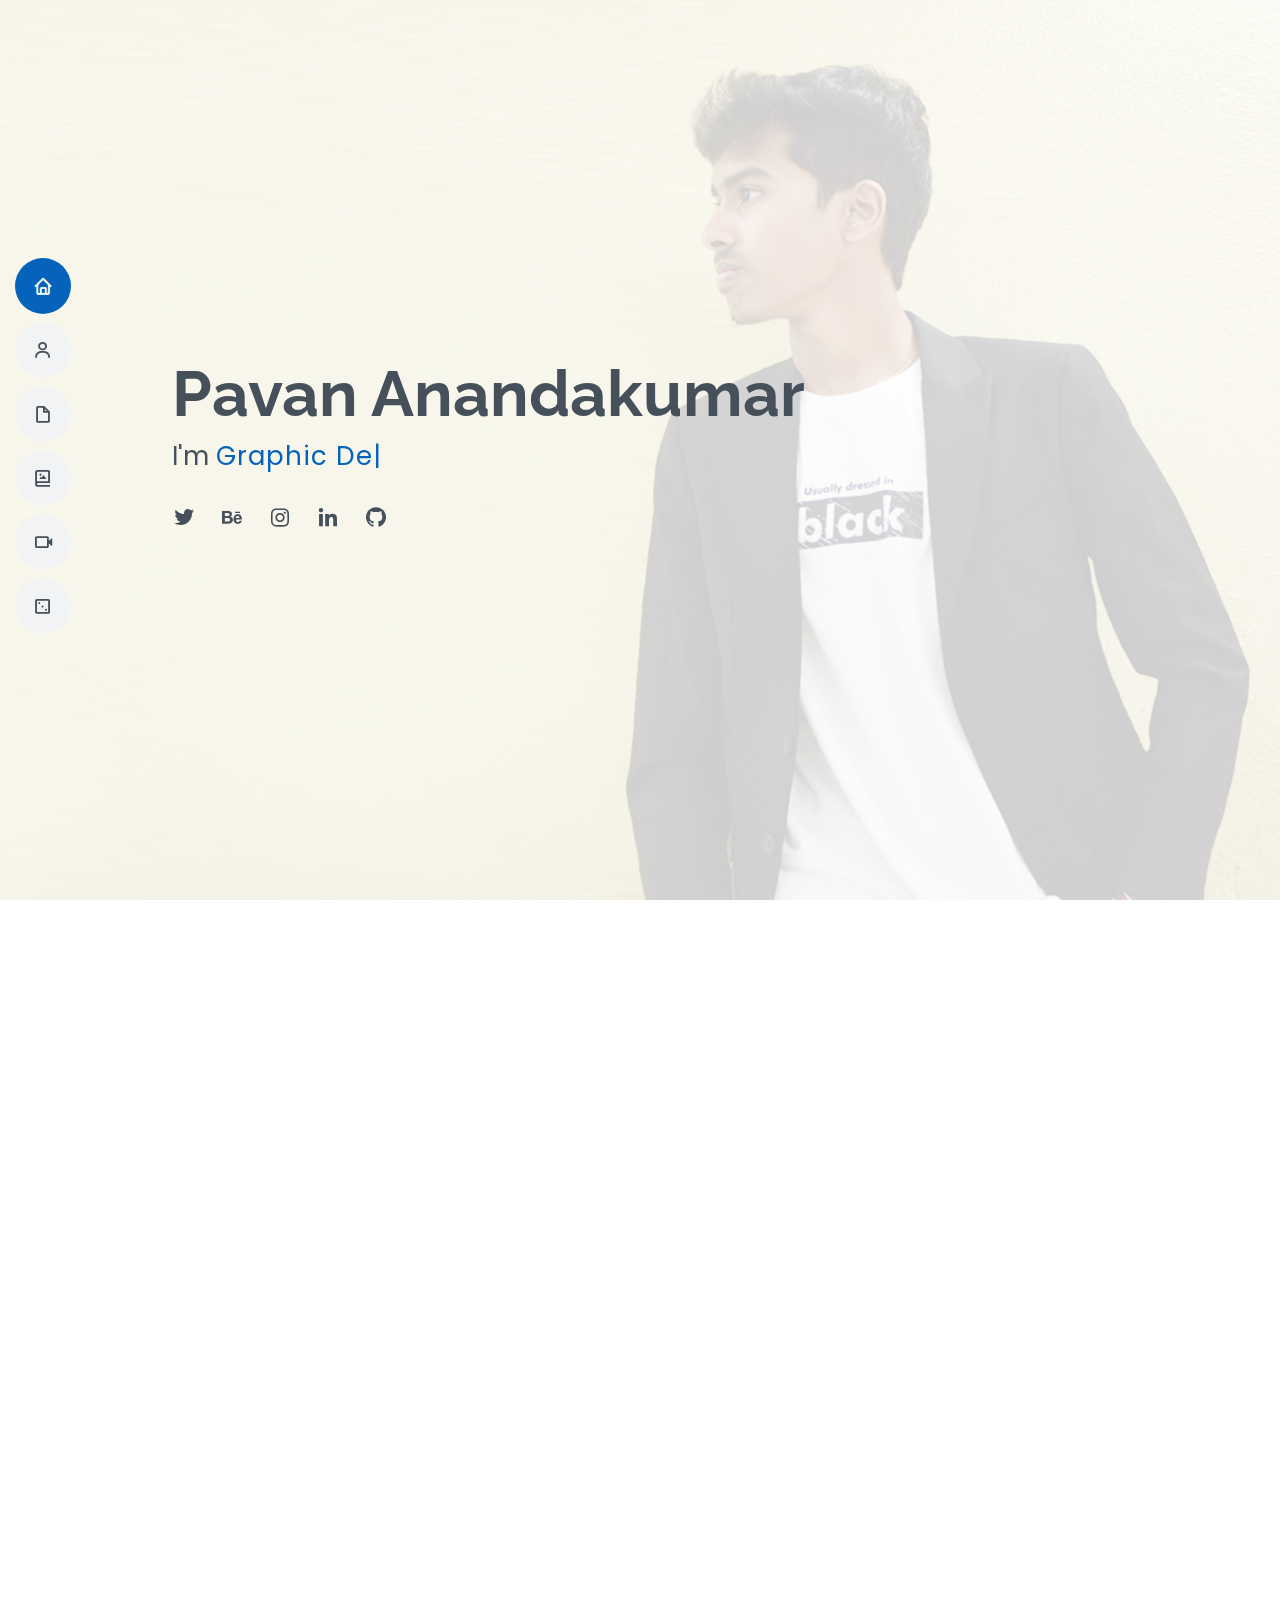
==== commit da610d1f: "ill" ====
--- a/index.html
+++ b/index.html
@@ -48,7 +48,7 @@
         <li><a href="#hero" class="nav-link scrollto active"><i class="bx bx-home"></i> <span>Home</span></a></li>
         <li><a href="#about" class="nav-link scrollto"><i class="bx bx-user"></i> <span>About</span></a></li>
         <li><a href="#resume" class="nav-link scrollto"><i class="bx bx-file-blank"></i> <span>Resume</span></a></li>
-        <li><a href="#design" class="nav-link scrollto"><i class="bx bx-photo-album"></i> <span>Illustrator</span></a></li>
+        <!--<li><a href="#design" class="nav-link scrollto"><i class="bx bx-photo-album"></i> <span>Illustrator</span></a></li>-->
         <li><a href="#photos" class="nav-link scrollto"><i class="bx bx-photo-album"></i> <span>Photos</span></a></li>
         <li><a href="#videos" class="nav-link scrollto"><i class="bx bx-video"></i> <span>Videos</span></a></li>
         <li><a href="#threed" class="nav-link scrollto"><i class="bx bx-dice-3"></i> <span>3D</span></a></li>
@@ -313,6 +313,7 @@
     </section><!-- End Resume Section -->
 
 <!-- Illustrator -->
+<!--
 <section id="design" class="portfolio section-bg">
   <div class="container" data-aos="fade-up">
 
@@ -321,7 +322,7 @@
       <p>A lot of cinematography is intution.It's a art,not a formula</p>
     </div>
 
-    <div class="row">
+    <!--<div class="row">
       <div class="col-lg-12 d-flex justify-content-center" data-aos="fade-up" data-aos-delay="100">
         <ul id="portfolio-flters">
           <li data-filter="*" class="filter-active">All</li>
@@ -333,51 +334,13 @@
 
 
     <div class="row portfolio-container" data-aos="fade-up" data-aos-delay="200">
-
-      <div class="col-lg-4 col-md-6 portfolio-item filter-d2020">
-        <div class="portfolio-wrap">
-          <img src="assets/img/Video/shortfilm and clips/1.jpg" class="img-fluid" alt="">
-          <div class="portfolio-info">
-            <h4>Multiple</h4>
-            <p>A multiple person editing clip</p>
-            <div class="portfolio-links">
-              <a href="https://youtu.be/oa2wP-HoYfs" data-gallery="portfolioGallery" class="portfolio-lightbox"><i class="bx bx-plus"></i></a>
-            </div>
-          </div>
-        </div>
-      </div>
-
-    
-    
-     
-
-      <div class="col-lg-4 col-md-6 portfolio-item filter-2019">
-        <div class="portfolio-wrap">
-          <img src="assets/img/Video/Showreel/18.jpg" class="img-fluid" alt="">
-          <div class="portfolio-info">
-            <h4>Watch how i edited this #18</h4>
-            <p></p>
-            <div class="portfolio-links">
-              <a href="https://youtu.be/D6Agm8rb-Kw" data-gallery="portfolioGallery" class="portfolio-lightbox"><i class="bx bx-plus"></i></a>
-            </div>
-          </div>
-        </div>
-      </div>
-
-      
+       
       
     </div>
 
   </div>
 
-</section>
-
-
-
-
-
-
-
+</section>-->
 
     <!-- ======= Portfolio Section ======= -->
     <section id="photos" class="portfolio section-bg">
@@ -392,6 +355,7 @@
           <div class="col-lg-12 d-flex justify-content-center" data-aos="fade-up" data-aos-delay="100">
             <ul id="portfolio-flters">
               <li data-filter="*" class="filter-active">All</li>
+              <li data-filter=".filter-deez">Illustrator</li>
               <li data-filter=".filter-2022">2022</li>
               <li data-filter=".filter-2021">2021</li>
               <li data-filter=".filter-2020">2020</li>
@@ -403,33 +367,101 @@
         <div class="row portfolio-container" data-aos="fade-up" data-aos-delay="200">
 
 
+          
+          
+          
           <div class="col-lg-4 col-md-6 portfolio-item filter-2022">
             <div class="portfolio-wrap">
-              <img src="assets/img/Images/2022/4.jpg" class="img-fluid" alt="">
-              <div class="portfolio-info">
-                <h4>Creativity is liquid</h4>
-                <p>Flow with it</p>
-                <div class="portfolio-links">
-                  <a href="assets/img/Images/2022/4.jpg" data-gallery="portfolioGallery" class="portfolio-lightbox"><i class="bx bx-plus"></i></a>
-                </div>
-              </div>
-            </div>
-          </div>
-          
-          <div class="col-lg-4 col-md-6 portfolio-item filter-2021">
-            <div class="portfolio-wrap">
-              <img src="assets/img/Images/2022/3.jpg" class="img-fluid" alt="">
+              <img src="assets/img/Images/2022/9.jpg" class="img-fluid" alt="">
               <div class="portfolio-info">
                 <h4>Doomsday Clock</h4>
                 <p>110 seconds to midnight</p>
                 <div class="portfolio-links">
+                  <a href="assets/img/Images/2022/9.jpg" data-gallery="portfolioGallery" class="portfolio-lightbox"><i class="bx bx-plus"></i></a>
+                </div>
+              </div>
+            </div>
+          </div>
+
+          <div class="col-lg-4 col-md-6 portfolio-item filter-2022">
+            <div class="portfolio-wrap">
+              <img src="assets/img/Images/2022/8.jpg" class="img-fluid" alt="">
+              <div class="portfolio-info">
+                <h4>Doomsday Clock</h4>
+                <p>110 seconds to midnight</p>
+                <div class="portfolio-links">
+                  <a href="assets/img/Images/2022/8.jpg" data-gallery="portfolioGallery" class="portfolio-lightbox"><i class="bx bx-plus"></i></a>
+                </div>
+              </div>
+            </div>
+          </div>
+
+          <div class="col-lg-4 col-md-6 portfolio-item filter-2022">
+            <div class="portfolio-wrap">
+              <img src="assets/img/Images/2022/7.jpg" class="img-fluid" alt="">
+              <div class="portfolio-info">
+                <h4>Doomsday Clock</h4>
+                <p>110 seconds to midnight</p>
+                <div class="portfolio-links">
+                  <a href="assets/img/Images/2022/7.jpg" data-gallery="portfolioGallery" class="portfolio-lightbox"><i class="bx bx-plus"></i></a>
+                </div>
+              </div>
+            </div>
+          </div>
+
+          <div class="col-lg-4 col-md-6 portfolio-item filter-2022">
+            <div class="portfolio-wrap">
+              <img src="assets/img/Images/2022/6.jpg" class="img-fluid" alt="">
+              <div class="portfolio-info">
+                <h4>Doomsday Clock</h4>
+                <p>110 seconds to midnight</p>
+                <div class="portfolio-links">
+                  <a href="assets/img/Images/2022/6.jpg" data-gallery="portfolioGallery" class="portfolio-lightbox"><i class="bx bx-plus"></i></a>
+                </div>
+              </div>
+            </div>
+          </div>
+
+          <div class="col-lg-4 col-md-6 portfolio-item filter-2022">
+            <div class="portfolio-wrap">
+              <img src="assets/img/Images/2022/5.jpg" class="img-fluid" alt="">
+              <div class="portfolio-info">
+                <h4>Doomsday Clock</h4>
+                <p>110 seconds to midnight</p>
+                <div class="portfolio-links">
+                  <a href="assets/img/Images/2022/5.jpg" data-gallery="portfolioGallery" class="portfolio-lightbox"><i class="bx bx-plus"></i></a>
+                </div>
+              </div>
+            </div>
+          </div>
+
+          <div class="col-lg-4 col-md-6 portfolio-item filter-2022">
+            <div class="portfolio-wrap">
+              <img src="assets/img/Images/2022/4.jpg" class="img-fluid" alt="">
+              <div class="portfolio-info">
+                <h4>Doomsday Clock</h4>
+                <p>110 seconds to midnight</p>
+                <div class="portfolio-links">
+                  <a href="assets/img/Images/2022/4.jpg" data-gallery="portfolioGallery" class="portfolio-lightbox"><i class="bx bx-plus"></i></a>
+                </div>
+              </div>
+            </div>
+          </div>
+          
+          <div class="col-lg-4 col-md-6 portfolio-item filter-2022">
+            <div class="portfolio-wrap">
+              <img src="assets/img/Images/2022/3.jpg" class="img-fluid" alt="">
+              <div class="portfolio-info">
+                <h4>Doomsday Clock</h4>
+                <p>110 seconds to midnight</p>
+                <div class="portfolio-links">
                   <a href="assets/img/Images/2022/3.jpg" data-gallery="portfolioGallery" class="portfolio-lightbox"><i class="bx bx-plus"></i></a>
                 </div>
               </div>
             </div>
           </div>
 
-          <div class="col-lg-4 col-md-6 portfolio-item filter-2021">
+          <div class="col-lg-4 col-md-6 portfolio-item filter-2022">
             <div class="portfolio-wrap">
               <img src="assets/img/Images/2022/2.jpg" class="img-fluid" alt="">
               <div class="portfolio-info">
@@ -442,7 +474,7 @@
             </div>
           </div>
 
-          <div class="col-lg-4 col-md-6 portfolio-item filter-2021">
+          <div class="col-lg-4 col-md-6 portfolio-item filter-2022">
             <div class="portfolio-wrap">
               <img src="assets/img/Images/2022/1.jpg" class="img-fluid" alt="">
               <div class="portfolio-info">
@@ -502,6 +534,47 @@
                 <p>A Fan art poster for Lebron James</p>
                 <div class="portfolio-links">
                   <a href="assets/img/Images/2021/61.jpg" data-gallery="portfolioGallery" class="portfolio-lightbox"><i class="bx bx-plus"></i></a>
+                </div>
+              </div>
+            </div>
+          </div>
+
+
+
+          <div class="col-lg-4 col-md-6 portfolio-item filter-deez">
+            <div class="portfolio-wrap">
+              <img src="assets/img/Images/Illustrator/1.jpg" class="img-fluid" alt="">
+              <div class="portfolio-info">
+                <h4>Notified</h4>
+                <p>A task built app</p>
+                <div class="portfolio-links">
+                  <a href="assets/img/Images/Illustrator/1.jpg" data-gallery="portfolioGallery" class="portfolio-lightbox"><i class="bx bx-plus"></i></a>
+                </div>
+              </div>
+            </div>
+          </div>
+
+          <div class="col-lg-4 col-md-6 portfolio-item filter-deez">
+            <div class="portfolio-wrap">
+              <img src="assets/img/Images/Illustrator/2.jpg" class="img-fluid" alt="">
+              <div class="portfolio-info">
+                <h4>CCU logo</h4>
+                <p>Export company</p>
+                <div class="portfolio-links">
+                  <a href="assets/img/Images/Illustrator/2.jpg" data-gallery="portfolioGallery" class="portfolio-lightbox"><i class="bx bx-plus"></i></a>
+                </div>
+              </div>
+            </div>
+          </div>
+
+          <div class="col-lg-4 col-md-6 portfolio-item filter-deez">
+            <div class="portfolio-wrap">
+              <img src="assets/img/Images/Illustrator/3.jpg" class="img-fluid" alt="">
+              <div class="portfolio-info">
+                <h4>CCU logo</h4>
+                <p>Export company</p>
+                <div class="portfolio-links">
+                  <a href="assets/img/Images/Illustrator/3.jpg" data-gallery="portfolioGallery" class="portfolio-lightbox"><i class="bx bx-plus"></i></a>
                 </div>
               </div>
             </div>
@@ -1903,18 +1976,7 @@
               </div>
             </div>
           </div>
-          <div class="col-lg-4 col-md-6 portfolio-item filter-2020">
-            <div class="portfolio-wrap">
-              <img src="assets/img/Images/2020/54.jpg" class="img-fluid" alt="">
-              <div class="portfolio-info">
-                <h4>Stair case to heaven</h4>
-                <p>A guy walking towards a staircase</p>
-                <div class="portfolio-links">
-                  <a href="assets/img/Images/2020/54.jpg" data-gallery="portfolioGallery" class="portfolio-lightbox"><i class="bx bx-plus"></i></a>
-                </div>
-              </div>
-            </div>
-          </div>
+          
           <div class="col-lg-4 col-md-6 portfolio-item filter-2020">
             <div class="portfolio-wrap">
               <img src="assets/img/Images/2020/55.jpg" class="img-fluid" alt="">
@@ -2187,6 +2249,18 @@
                 <p>A guy walking towards a staircase</p>
                 <div class="portfolio-links">
                   <a href="assets/img/Images/2020/77.jpg" data-gallery="portfolioGallery" class="portfolio-lightbox"><i class="bx bx-plus"></i></a>
+                </div>
+              </div>
+            </div>
+          </div>
+          <div class="col-lg-4 col-md-6 portfolio-item filter-2020">
+            <div class="portfolio-wrap">
+              <img src="assets/img/Images/2020/79.jpg" class="img-fluid" alt="">
+              <div class="portfolio-info">
+                <h4>Stair case to heaven</h4>
+                <p>A guy walking towards a staircase</p>
+                <div class="portfolio-links">
+                  <a href="assets/img/Images/2020/79.jpg" data-gallery="portfolioGallery" class="portfolio-lightbox"><i class="bx bx-plus"></i></a>
                 </div>
               </div>
             </div>
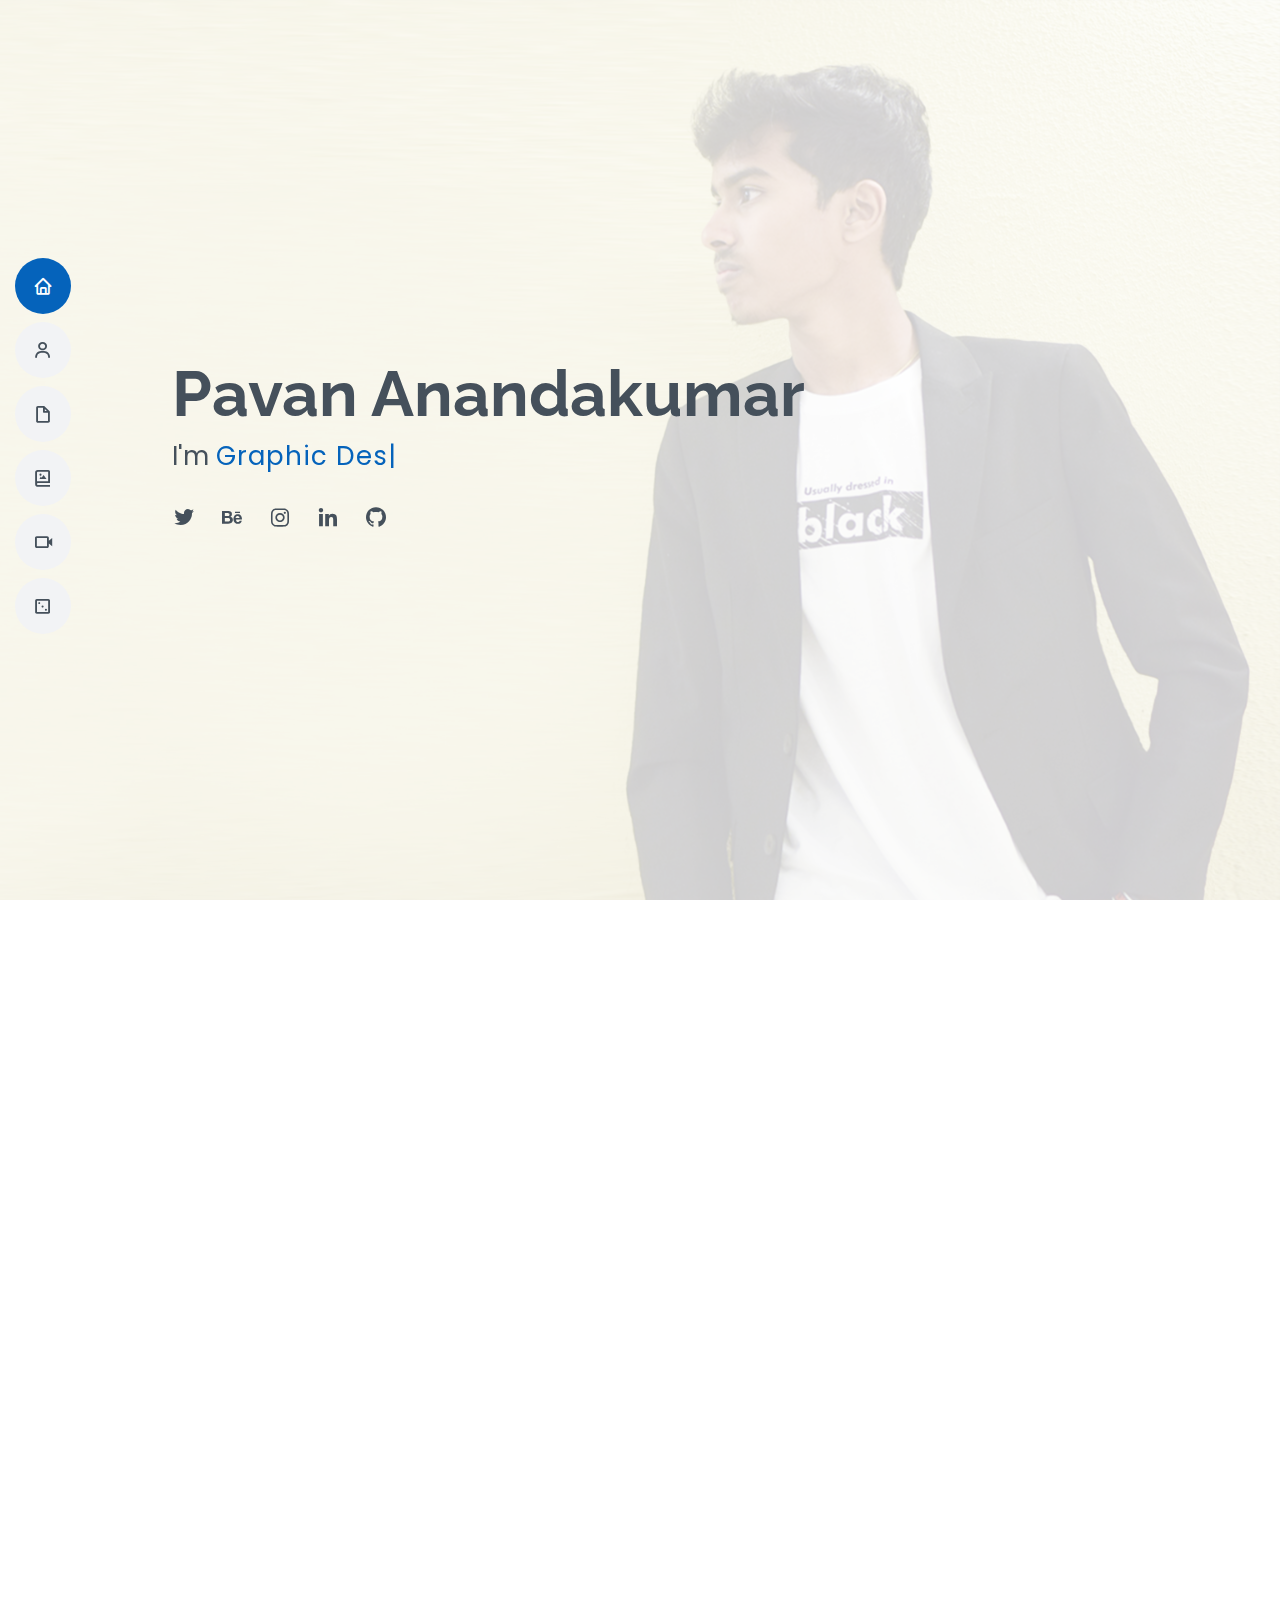
==== commit 459319e3: "april add" ====
--- a/index.html
+++ b/index.html
@@ -562,6 +562,19 @@
                 <p>Export company</p>
                 <div class="portfolio-links">
                   <a href="assets/img/Images/Illustrator/2.jpg" data-gallery="portfolioGallery" class="portfolio-lightbox"><i class="bx bx-plus"></i></a>
+                </div>
+              </div>
+            </div>
+          </div>
+
+          <div class="col-lg-4 col-md-6 portfolio-item filter-deez">
+            <div class="portfolio-wrap">
+              <img src="assets/img/Images/Illustrator/4.jpg" class="img-fluid" alt="">
+              <div class="portfolio-info">
+                <h4>CCU logo</h4>
+                <p>Export company</p>
+                <div class="portfolio-links">
+                  <a href="assets/img/Images/Illustrator/4.jpg" data-gallery="portfolioGallery" class="portfolio-lightbox"><i class="bx bx-plus"></i></a>
                 </div>
               </div>
             </div>
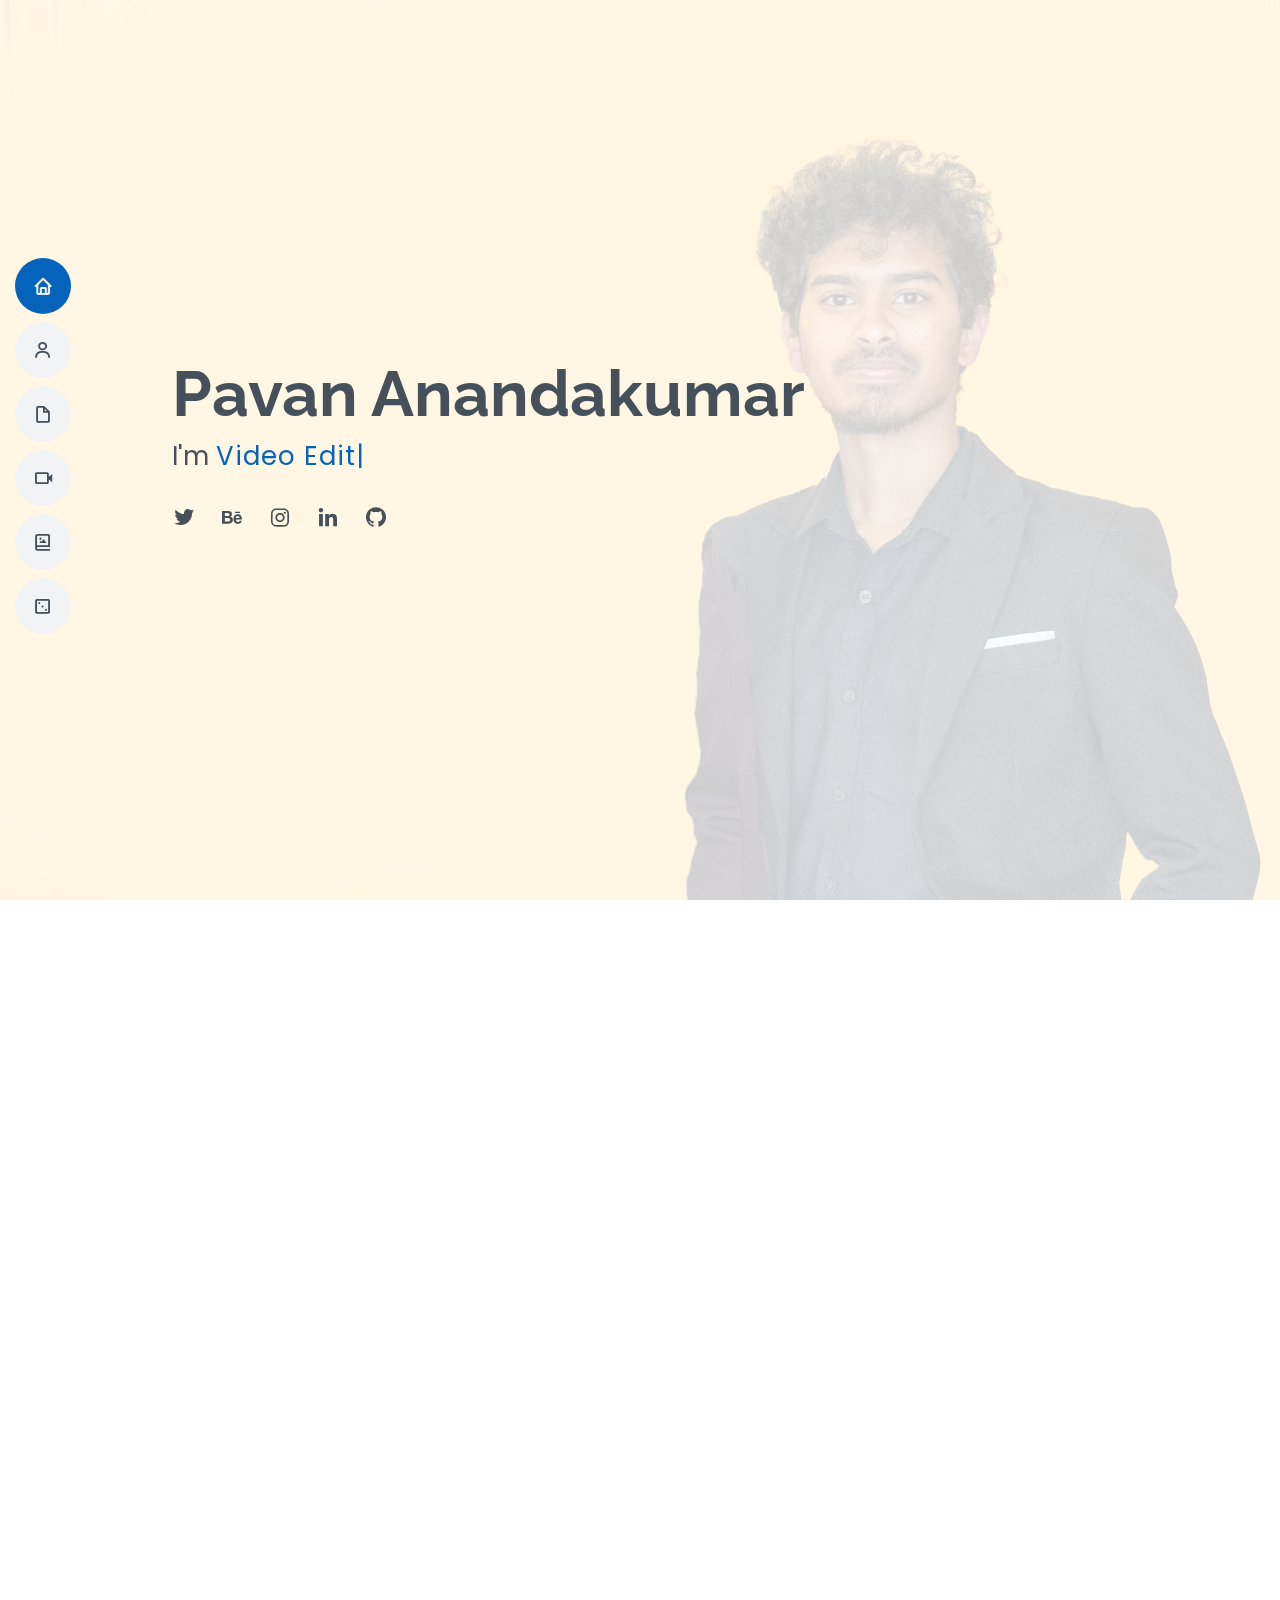
==== commit 3db810c1: "Update 2023" ====
--- a/index.html
+++ b/index.html
@@ -27,12 +27,6 @@
   <!-- Template Main CSS File -->
   <link href="assets/css/style.css" rel="stylesheet">
 
-  <!-- =======================================================
-  * Template Name: MyResume - v4.6.0
-  * Template URL: https://bootstrapmade.com/free-html-bootstrap-template-my-resume/
-  * Author: BootstrapMade.com
-  * License: https://bootstrapmade.com/license/
-  ======================================================== -->
 </head>
 
 <body>
@@ -49,8 +43,8 @@
         <li><a href="#about" class="nav-link scrollto"><i class="bx bx-user"></i> <span>About</span></a></li>
         <li><a href="#resume" class="nav-link scrollto"><i class="bx bx-file-blank"></i> <span>Resume</span></a></li>
         <!--<li><a href="#design" class="nav-link scrollto"><i class="bx bx-photo-album"></i> <span>Illustrator</span></a></li>-->
+        <li><a href="#videos" class="nav-link scrollto"><i class="bx bx-video"></i> <span>Videos</span></a></li>
         <li><a href="#photos" class="nav-link scrollto"><i class="bx bx-photo-album"></i> <span>Photos</span></a></li>
-        <li><a href="#videos" class="nav-link scrollto"><i class="bx bx-video"></i> <span>Videos</span></a></li>
         <li><a href="#threed" class="nav-link scrollto"><i class="bx bx-dice-3"></i> <span>3D</span></a></li>
         
         
@@ -65,13 +59,13 @@
   <section id="hero" class="d-flex flex-column justify-content-center">
     <div class="container" data-aos="zoom-in" data-aos-delay="100">
       <h1>Pavan Anandakumar</h1>
-      <p>I'm <span class="typed" data-typed-items="Graphic Designer, Freelance visual artist, Creative Photographer, 3D Generalist"></span></p>
+      <p>I'm <span class="typed" data-typed-items="Video Editor, Freelance Visual Artist, Creative Photographer, Content Creator and social Media Strategist"></span></p>
       <div class="social-links">
-        <a href="https://twitter.com/blankguyy" class="twitter"><i class="bx bxl-twitter"></i></a>
-        <a href="https://www.behance.net/blankguy" class="facebook"><i class="bx bxl-behance"></i></a>
-        <a href="https://www.instagram.com/thatblankguyy/" class="instagram"><i class="bx bxl-instagram"></i></a>
-        <a href="https://www.linkedin.com/in/pavan-anandakumar/" class="linkedin"><i class="bx bxl-linkedin"></i></a>
-        <a href="https://github.com/thatblankguy" class="github"><i class="bx bxl-github"></i></a>
+        <a href="https://twitter.com/blankguyy" target="_blank" class="twitter"><i class="bx bxl-twitter"></i></a>
+        <a href="https://www.behance.net/blankguy" target="_blank" class="facebook"><i class="bx bxl-behance"></i></a>
+        <a href="https://www.instagram.com/thatblankguyy/" target="_blank" class="instagram"><i class="bx bxl-instagram"></i></a>
+        <a href="https://www.linkedin.com/in/pavan-anandakumar/" target="_blank" class="linkedin"><i class="bx bxl-linkedin"></i></a>
+        <a href="https://github.com/thatblankguy" target="_blank" class="github"><i class="bx bxl-github"></i></a>
       </div>
     </div>
   </section><!-- End Hero -->
@@ -84,21 +78,22 @@
 
         <div class="section-title">
           <h2>About</h2>
-          <p>Energetic and self-motivated graphic designer with a fast learning style and motivation to continue to enchance skills.</p>
+          <p>Let me tell you something about me before we start</p>
         </div>
         <br>
         <div class="row">
           <div class="col-lg-4">
-            <img src="assets/img/my pic/5.jpg" class="img-fluid" alt="">
+            <img src="assets/img/my pic/8.jpg" class="img-fluid" alt="">
           </div>
           <div class="col-lg-8 pt-4 pt-lg-0 content">
             <h3>About me</h3>
             <br>
             <p class="fst-italic">
 
-              Greetings Fellow Humans ! Feels good on the fact that few are interested about the author of this contents. I will be posting my works on this site, which is obviously...photography and design related stuffs.
-              I will be sharing the knowledge i gained so far and as i learn new stuff. So, do check out. And let me know your thoughts as I'm very active on social media.
-              
+              Greetings! I am an imaginative individual driven by a deep passion for filmmaking, content creation, and social media strategy. 
+              With a flair for video editing, photography, videography, and social media management, 
+              I specialize in bringing stories to life and empowering brands to make a lasting impression in the digital realm. 
+              Join me on this creative journey as we captivate audiences and shape memorable experiences together.
             </p>
             <br>
             <div class="row">
@@ -112,8 +107,8 @@
               </div>
               <div class="col-lg-6">
                 <ul>
-                  <li><i class="bi bi-chevron-right"></i> <strong>Age:</strong> <span>22</span></li>
-                  <li><i class="bi bi-chevron-right"></i> <strong>Degree:</strong> <span>Bsc. multimedia and animation</span></li>
+                  <li><i class="bi bi-chevron-right"></i> <strong>Age:</strong> <span>23</span></li>
+                  <li><i class="bi bi-chevron-right"></i> <strong>Degree:</strong> <span>Bachelor in multimedia and animation</span></li>
                   <li><i class="bi bi-chevron-right"></i> <strong>Email:</strong> <span>pavananandakumar@gmail.com</span></li>
                   <li><i class="bi bi-chevron-right"></i> <strong>Freelance:</strong> <span>Available</span></li>
                 </ul>
@@ -121,8 +116,7 @@
             </div>
             <br>
             <p>
-              “The best thing about a picture is that it never changes, even when the people in it do.”
-                — Andy Warhol
+              "Creativity is intelligence having fun." - Albert Einstein
             </p>
           </div>
         </div>
@@ -198,7 +192,7 @@
             </div>
 
             <div class="progress">
-              <span class="skill">AUTODESK MAYA <i class="val">60%</i></span>
+              <span class="skill">Social Media <i class="val">60%</i></span>
               <div class="progress-bar-wrap">
                 <div class="progress-bar" role="progressbar" aria-valuenow="60" aria-valuemin="0" aria-valuemax="100"></div>
               </div>
@@ -212,7 +206,7 @@
             </div>
 
             <div class="progress">
-              <span class="skill">ZBRUSH <i class="val">50%</i></span>
+              <span class="skill">Content Creation <i class="val">50%</i></span>
               <div class="progress-bar-wrap">
                 <div class="progress-bar" role="progressbar" aria-valuenow="50" aria-valuemin="0" aria-valuemax="100"></div>
               </div>
@@ -268,22 +262,25 @@
 
         <div class="row">
           <div class="col-lg-6">
-            <h3 class="resume-title">Sumary</h3>
+            <h3 class="resume-title">Education</h3>
             <div class="resume-item pb-0">
-              <h4>PAVAN ANANDAKUMAR</h4>
-              <p><em>Innovative and deadline-driven Graphic Designer with designing and developing user-centered digital/print marketing material from initial concept to final, polished deliverable.</em></p>
+              <h4>Bachelor of Science in multimedia and animation</h4>
+              <p><em>Equipping me with a comprehensive understanding of digital
+                media production and creative storytelling techniques.
+                </em></p>
               <ul>
-                <li>Doha, Qatar</li>
-                <li>+974 33771816</li>
-                <li>pavananandakumar@gmail.com</li>
+                <li>2019-2022</li>
+                <li>Vellore Institue of Technology, Vellore</li>
+              
               </ul>
             </div>
-            <h3 class="resume-title">Education</h3>
+            <h3 class="resume-title">Experiences</h3>
             <div class="resume-item">
-              <h4>Bachelor of Science in multimedia and animation </h4>
-              <h5>2019-2022</h5>
-              <p><em>Vellore Institue of Technology, Vellore</em></p>
-              <p>Current CGPA 7.89</p>
+              <h4>Freelance Editor </h4>
+              <h5>Al Sakhoor Trading Services</h5>
+              <p><em>Freelance editor responsible for proofreading and
+                enhancing content for Al Sakhoor Trading Services.</em></p>
+              <p>Sept 2022- April 2023</p>
             </div>
 
           </div>
@@ -293,17 +290,22 @@
           <br>
           <br>
             <div class="resume-item">
-              <h4>Higher Secondary (CBSE)</h4>
-              <h5>2017-2019</h5>
-              <p><em>Ideal Indian School</em></p>
-              <p>(Business,accountancy, Economics, Informatic Practice)CGPA-69.4%</p>
+              <h4>Graphic Design Intern</h4>
+              <h5>Canadian Tires Corporation</h5>
+              <p><em>Contributed to design projects and collaborating with the
+                creative team to deliver visually appealing marketing
+                materials and enhance brand identity</em></p>
+              <p>Jan 2022- May 2022</p>
             </div>
 
             <div class="resume-item">
-              <h4>Secondary (CBSE)</h4>
-              <h5>To 2017</h5>
-              <p><em>Ideal Indian School</em></p>
-              <p>CBSE School with 8.6 CGPA</p>
+              <h4>Ticketing Volunteer</h4>
+              <h5>FIFA World Cup 2022</h5>
+              <p><em>Dedicated Ticketing Volunteer for FIFA World Cup 2022
+                Qatar, providing exceptional customer service and
+                ensuring smooth ticketing operations to enhance the
+                overall fan experience during the prestigious event.</em></p>
+              <p>Nov 2022-Dec 2022</p>
             </div>
 
           </div>
@@ -312,35 +314,513 @@
       </div>
     </section><!-- End Resume Section -->
 
+
+    <!-- Videos -->
+    <section id="videos" class="portfolio section-bg">
+      <div class="container" data-aos="fade-up">
+
+        <div class="section-title">
+          <h2>Films, clips & show reels</h2>
+          <p>A lot of cinematography is intution.It's a art,not a formula</p>
+        </div>
+
+        <div class="row">
+          <div class="col-lg-12 d-flex justify-content-center" data-aos="fade-up" data-aos-delay="100">
+            <ul id="portfolio-flters">
+              <li data-filter="*" class="filter-active">All</li>
+              <!--<li data-filter=".filter-2021">2021</li>
+              <li data-filter=".filter-2020">2020</li>
+              <li data-filter=".filter-2019">2019</li>-->
+            </ul>
+          </div>
+        </div>
+
+
+        <div class="row portfolio-container" data-aos="fade-up" data-aos-delay="200">
+
+          <div class="col-lg-4 col-md-6 portfolio-item filter-2020">
+            <div class="portfolio-wrap">
+              <img src="assets/img/Abhi001.jpg" class="img-fluid" alt="">
+              <div class="portfolio-info">
+                <h4>Why did Abhijith Dev choose quantity over quality?</h4>
+                <p>Discover the artist’s secret as he effortlessly blends traditional and digital art, embracing a prolific approach to unlock endless creativity.
+
+                </p>
+                <div class="portfolio-links">
+                  <a href="https://youtube.com/shorts/iLXhzyiYQTE" data-gallery="portfolioGallery" class="portfolio-lightbox"><i class="bx bx-plus"></i></a>
+                </div>
+              </div>
+            </div>
+          </div>
+
+          <div class="col-lg-4 col-md-6 portfolio-item filter-2020">
+            <div class="portfolio-wrap">
+              <img src="assets/img/003.png" class="img-fluid" alt="">
+              <div class="portfolio-info">
+                <h4>What if the key to unleashing your greatest potential lies in the power of small, consistent actions?</h4>
+                <p>Embrace the power of incremental growth, for within it lies the potential to transform your life. By following the 1% rule and consistently making small improvements, you can overcome obstacles, achieve remarkable progress, and unlock a future brimming with endless possibilities.
+                  
+                </p>
+                <div class="portfolio-links">
+                  <a href="https://youtube.com/shorts/5GZ5X-rjA_o" data-gallery="portfolioGallery" class="portfolio-lightbox"><i class="bx bx-plus"></i></a>
+                </div>
+              </div>
+            </div>
+          </div>
+
+          <div class="col-lg-4 col-md-6 portfolio-item filter-2020">
+            <div class="portfolio-wrap">
+              <img src="assets/img/002.png" class="img-fluid" alt="">
+              <div class="portfolio-info">
+                <h4>While a degree can be beneficial, it’s not the sole determinant of success in creative fields like filmmaking, graphic design, and photography.</h4>
+                <p>Practical experience, self-study, and a strong portfolio are as valuable as a degree.
+                  
+                </p>
+                <div class="portfolio-links">
+                  <a href="https://youtube.com/shorts/oC92-Ld8750" data-gallery="portfolioGallery" class="portfolio-lightbox"><i class="bx bx-plus"></i></a>
+                </div>
+              </div>
+            </div>
+          </div>
+
+          <div class="col-lg-4 col-md-6 portfolio-item filter-2020">
+            <div class="portfolio-wrap">
+              <img src="assets/img/004.png" class="img-fluid" alt="">
+              <div class="portfolio-info">
+                <h4>Edited a while back for a potiential Client</h4>
+                <p>Done Vfx and composed according to the music beat along with keeping up witht the social media trend.
+                  
+                </p>
+                <div class="portfolio-links">
+                  <a href="https://youtu.be/kfplJaBubew" data-gallery="portfolioGallery" class="portfolio-lightbox"><i class="bx bx-plus"></i></a>
+                </div>
+              </div>
+            </div>
+          </div>
+          
+          <div class="col-lg-4 col-md-6 portfolio-item filter-2020">
+            <div class="portfolio-wrap">
+              <img src="assets/img/Video/shortfilm and clips/1.jpg" class="img-fluid" alt="">
+              <div class="portfolio-info">
+                <h4>Multiple</h4>
+                <p>A multiple person editing clip</p>
+                <div class="portfolio-links">
+                  <a href="https://youtu.be/oa2wP-HoYfs" data-gallery="portfolioGallery" class="portfolio-lightbox"><i class="bx bx-plus"></i></a>
+                </div>
+              </div>
+            </div>
+          </div>
+
+          <div class="col-lg-4 col-md-6 portfolio-item filter-2021">
+            <div class="portfolio-wrap">
+              <img src="assets/img/Video/shortfilm and clips/2.jpg" class="img-fluid" alt="">
+              <div class="portfolio-info">
+                <h4>Doctor strange and Thor</h4>
+                <p>A Short vfx film where doctor strange and thor gets into fight</p>
+                <div class="portfolio-links">
+                  <a href="https://youtu.be/idSJLvfW9vQ" data-gallery="portfolioGallery" class="portfolio-lightbox"><i class="bx bx-plus"></i></a>
+                </div>
+              </div>
+            </div>
+          </div>
+          
+          <div class="col-lg-4 col-md-6 portfolio-item filter-2020">
+            <div class="portfolio-wrap">
+              <img src="assets/img/Video/shortfilm and clips/3.jpg" class="img-fluid" alt="">
+              <div class="portfolio-info">
+                <h4>Newtionian fluid</h4>
+                <p>A short explaination video short and edited for my brother</p>
+                <div class="portfolio-links">
+                  <a href="https://youtu.be/wP4YFS7Q_AM" data-gallery="portfolioGallery" class="portfolio-lightbox"><i class="bx bx-plus"></i></a>
+                </div>
+              </div>
+            </div>
+          </div>
+          
+          <div class="col-lg-4 col-md-6 portfolio-item filter-2020">
+            <div class="portfolio-wrap">
+              <img src="assets/img/Video/shortfilm and clips/4.jpg" class="img-fluid" alt="">
+              <div class="portfolio-info">
+                <h4>Character intro</h4>
+                <p>Short alone without any crew during quarantine in hotel</p>
+                <div class="portfolio-links">
+                  <a href="https://youtu.be/6IwtvpW-0qw" data-gallery="portfolioGallery" class="portfolio-lightbox"><i class="bx bx-plus"></i></a>
+                </div>
+              </div>
+            </div>
+          </div>
+
+          <div class="col-lg-4 col-md-6 portfolio-item filter-2020">
+            <div class="portfolio-wrap">
+              <img src="assets/img/Video/shortfilm and clips/5.jpg" class="img-fluid" alt="">
+              <div class="portfolio-info">
+                <h4>A short horror clips</h4>
+                <p>a short horror clips </p>
+                <div class="portfolio-links">
+                  <a href="https://youtu.be/4q1i9Ln3CnE" data-gallery="portfolioGallery" class="portfolio-lightbox"><i class="bx bx-plus"></i></a>
+                </div>
+              </div>
+            </div>
+          </div>
+
+          <div class="col-lg-4 col-md-6 portfolio-item filter-2020">
+            <div class="portfolio-wrap">
+              <img src="assets/img/Video/shortfilm and clips/6.jpg" class="img-fluid" alt="">
+              <div class="portfolio-info">
+                <h4>Lee cooper watch ad</h4>
+                <p>A short watch ad </p>
+                <div class="portfolio-links">
+                  <a href="https://youtu.be/uhxJV-w1r3c" data-gallery="portfolioGallery" class="portfolio-lightbox"><i class="bx bx-plus"></i></a>
+                </div>
+              </div>
+            </div>
+          </div>
+          
+          <div class="col-lg-4 col-md-6 portfolio-item filter-2020">
+            <div class="portfolio-wrap">
+              <img src="assets/img/Video/shortfilm and clips/7.jpg" class="img-fluid" alt="">
+              <div class="portfolio-info">
+                <h4>lemon drink</h4>
+                <p>short cinematography on making of lemon drink</p>
+                <div class="portfolio-links">
+                  <a href="https://youtu.be/kWkEtIEUo9w" data-gallery="portfolioGallery" class="portfolio-lightbox"><i class="bx bx-plus"></i></a>
+                </div>
+              </div>
+            </div>
+          </div>
+        
+          <div class="col-lg-4 col-md-6 portfolio-item filter-2021">
+            <div class="portfolio-wrap">
+              <img src="assets/img/Video/shortfilm and clips/8.jpg" class="img-fluid" alt="">
+              <div class="portfolio-info">
+                <h4>Quarantine a short film</h4>
+                <p>A shortfilm on quarantine and not to go out</p>
+                <div class="portfolio-links">
+                  <a href="https://youtu.be/Kg-sOWNCUbo" data-gallery="portfolioGallery" class="portfolio-lightbox"><i class="bx bx-plus"></i></a>
+                </div>
+              </div>
+            </div>
+          </div>
+
+          <div class="col-lg-4 col-md-6 portfolio-item filter-2021">
+            <div class="portfolio-wrap">
+              <img src="assets/img/Video/shortfilm and clips/9.jpg" class="img-fluid" alt="">
+              <div class="portfolio-info">
+                <h4>The bullied a short film</h4>
+                <p>A shortfilm on on bullying and drugs</p>
+                <div class="portfolio-links">
+                  <a href="https://youtu.be/Kyqq29D5uY0" data-gallery="portfolioGallery" class="portfolio-lightbox"><i class="bx bx-plus"></i></a>
+                </div>
+              </div>
+            </div>
+          </div>
+
+          <div class="col-lg-4 col-md-6 portfolio-item filter-2020">
+            <div class="portfolio-wrap">
+              <img src="assets/img/Video/shortfilm and clips/10.jpg" class="img-fluid" alt="">
+              <div class="portfolio-info">
+                <h4>The bullied Bloopers</h4>
+                <p>A Bloopers of the bullied short film</p>
+                <div class="portfolio-links">
+                  <a href="https://youtu.be/330JnT_WnrE" data-gallery="portfolioGallery" class="portfolio-lightbox"><i class="bx bx-plus"></i></a>
+                </div>
+              </div>
+            </div>
+          </div>
+
+          <div class="col-lg-4 col-md-6 portfolio-item filter-2020">
+            <div class="portfolio-wrap">
+              <img src="assets/img/Video/shortfilm and clips/11.jpg" class="img-fluid" alt="">
+              <div class="portfolio-info">
+                <h4>The Dark Days</h4>
+                <p>A short clip on quarantine</p>
+                <div class="portfolio-links">
+                  <a href="https://youtu.be/-d38AM4bzFU" data-gallery="portfolioGallery" class="portfolio-lightbox"><i class="bx bx-plus"></i></a>
+                </div>
+              </div>
+            </div>
+          </div>
+
+          <div class="col-lg-4 col-md-6 portfolio-item filter-2020">
+            <div class="portfolio-wrap">
+              <img src="assets/img/Video/shortfilm and clips/12.jpg" class="img-fluid" alt="">
+              <div class="portfolio-info">
+                <h4>Loading</h4>
+                <p>A vfx intro</p>
+                <div class="portfolio-links">
+                  <a href="https://youtu.be/YM7pvCDO8AY" data-gallery="portfolioGallery" class="portfolio-lightbox"><i class="bx bx-plus"></i></a>
+                </div>
+              </div>
+            </div>
+          </div>
+
+          <div class="col-lg-4 col-md-6 portfolio-item filter-2020">
+            <div class="portfolio-wrap">
+              <img src="assets/img/Video/shortfilm and clips/13.jpg" class="img-fluid" alt="">
+              <div class="portfolio-info">
+                <h4>lee cooper ad</h4>
+                <p>an ad for a watch</p>
+                <div class="portfolio-links">
+                  <a href="https://youtu.be/IUkVHt9INJk" data-gallery="portfolioGallery" class="portfolio-lightbox"><i class="bx bx-plus"></i></a>
+                </div>
+              </div>
+            </div>
+          </div>
+
+          <div class="col-lg-4 col-md-6 portfolio-item filter-2019">
+            <div class="portfolio-wrap">
+              <img src="assets/img/Video/Showreel/1.jpg" class="img-fluid" alt="">
+              <div class="portfolio-info">
+                <h4>Watch how i edited this #1 </h4>
+                <p></p>
+                <div class="portfolio-links">
+                  <a href="https://youtu.be/CiO_Cdn5BXo" data-gallery="portfolioGallery" class="portfolio-lightbox"><i class="bx bx-plus"></i></a>
+                </div>
+              </div>
+            </div>
+          </div>
+          <div class="col-lg-4 col-md-6 portfolio-item filter-2019">
+            <div class="portfolio-wrap">
+              <img src="assets/img/Video/Showreel/2.jpg" class="img-fluid" alt="">
+              <div class="portfolio-info">
+                <h4>Watch how i edited this #2</h4>
+                <p></p>
+                <div class="portfolio-links">
+                  <a href="https://youtu.be/idSJLvfW9vQ" data-gallery="portfolioGallery" class="portfolio-lightbox"><i class="bx bx-plus"></i></a>
+                </div>
+              </div>
+            </div>
+          </div>
+          
+          <div class="col-lg-4 col-md-6 portfolio-item filter-2019">
+            <div class="portfolio-wrap">
+              <img src="assets/img/Video/Showreel/3.jpg" class="img-fluid" alt="">
+              <div class="portfolio-info">
+                <h4>Watch how i edited this #3 </h4>
+                <p></p>
+                <div class="portfolio-links">
+                  <a href="https://youtu.be/c2VrURWKbZY" data-gallery="portfolioGallery" class="portfolio-lightbox"><i class="bx bx-plus"></i></a>
+                </div>
+              </div>
+            </div>
+          </div>
+          
+          <div class="col-lg-4 col-md-6 portfolio-item filter-2019">
+            <div class="portfolio-wrap">
+              <img src="assets/img/Video/Showreel/4.jpg" class="img-fluid" alt="">
+              <div class="portfolio-info">
+                <h4>Watch how i edited this #4 </h4>
+                <p></p>
+                <div class="portfolio-links">
+                  <a href="https://youtu.be/8jDJ8_bKvJg" data-gallery="portfolioGallery" class="portfolio-lightbox"><i class="bx bx-plus"></i></a>
+                </div>
+              </div>
+            </div>
+          </div>
+
+          <div class="col-lg-4 col-md-6 portfolio-item filter-2019">
+            <div class="portfolio-wrap">
+              <img src="assets/img/Video/Showreel/5.jpg" class="img-fluid" alt="">
+              <div class="portfolio-info">
+                <h4>Watch how i edited this #5 </h4>
+                <p></p>
+                <div class="portfolio-links">
+                  <a href="https://youtu.be/p7LVZ7oGnBg" data-gallery="portfolioGallery" class="portfolio-lightbox"><i class="bx bx-plus"></i></a>
+                </div>
+              </div>
+            </div>
+          </div>
+
+          <div class="col-lg-4 col-md-6 portfolio-item filter-2019">
+            <div class="portfolio-wrap">
+              <img src="assets/img/Video/Showreel/6.jpg" class="img-fluid" alt="">
+              <div class="portfolio-info">
+                <h4>Watch how i edited this #6 </h4>
+                <p> </p>
+                <div class="portfolio-links">
+                  <a href="https://youtu.be/x7hHdCwnvFM" data-gallery="portfolioGallery" class="portfolio-lightbox"><i class="bx bx-plus"></i></a>
+                </div>
+              </div>
+            </div>
+          </div>
+          
+          <div class="col-lg-4 col-md-6 portfolio-item filter-2019">
+            <div class="portfolio-wrap">
+              <img src="assets/img/Video/Showreel/7.jpg" class="img-fluid" alt="">
+              <div class="portfolio-info">
+                <h4>Watch how i edited this #7</h4>
+                <p></p>
+                <div class="portfolio-links">
+                  <a href="https://youtu.be/sqYZXznrUvY" data-gallery="portfolioGallery" class="portfolio-lightbox"><i class="bx bx-plus"></i></a>
+                </div>
+              </div>
+            </div>
+          </div>
+        
+          <div class="col-lg-4 col-md-6 portfolio-item filter-2019">
+            <div class="portfolio-wrap">
+              <img src="assets/img/Video/Showreel/8.jpg" class="img-fluid" alt="">
+              <div class="portfolio-info">
+                <h4>Watch how i edited this #8</h4>
+                <p></p>
+                <div class="portfolio-links">
+                  <a href="https://youtu.be/ojxnYAdpGVc" data-gallery="portfolioGallery" class="portfolio-lightbox"><i class="bx bx-plus"></i></a>
+                </div>
+              </div>
+            </div>
+          </div>
+
+          <div class="col-lg-4 col-md-6 portfolio-item filter-2019">
+            <div class="portfolio-wrap">
+              <img src="assets/img/Video/Showreel/9.jpg" class="img-fluid" alt="">
+              <div class="portfolio-info">
+                <h4>Watch how i edited this #9</h4>
+                <p></p>
+                <div class="portfolio-links">
+                  <a href="https://youtu.be/U2lxcxVrw8U" data-gallery="portfolioGallery" class="portfolio-lightbox"><i class="bx bx-plus"></i></a>
+                </div>
+              </div>
+            </div>
+          </div>
+
+          <div class="col-lg-4 col-md-6 portfolio-item filter-2019">
+            <div class="portfolio-wrap">
+              <img src="assets/img/Video/Showreel/10.jpg" class="img-fluid" alt="">
+              <div class="portfolio-info">
+                <h4>Watch how i edited this #10</h4>
+                <p></p>
+                <div class="portfolio-links">
+                  <a href="https://youtu.be/eZPZKNp4ZJg" data-gallery="portfolioGallery" class="portfolio-lightbox"><i class="bx bx-plus"></i></a>
+                </div>
+              </div>
+            </div>
+          </div>
+
+          <div class="col-lg-4 col-md-6 portfolio-item filter-2019">
+            <div class="portfolio-wrap">
+              <img src="assets/img/Video/Showreel/11.jpg" class="img-fluid" alt="">
+              <div class="portfolio-info">
+                <h4>Watch how i edited this #11</h4>
+                <p></p>
+                <div class="portfolio-links">
+                  <a href="https://youtu.be/qVB7WDG9QFc" data-gallery="portfolioGallery" class="portfolio-lightbox"><i class="bx bx-plus"></i></a>
+                </div>
+              </div>
+            </div>
+          </div>
+
+          <div class="col-lg-4 col-md-6 portfolio-item filter-2019">
+            <div class="portfolio-wrap">
+              <img src="assets/img/Video/Showreel/12.jpg" class="img-fluid" alt="">
+              <div class="portfolio-info">
+                <h4>Watch how i edited this #12</h4>
+                <p></p>
+                <div class="portfolio-links">
+                  <a href="https://youtu.be/CbDi6oatkk4" data-gallery="portfolioGallery" class="portfolio-lightbox"><i class="bx bx-plus"></i></a>
+                </div>
+              </div>
+            </div>
+          </div>
+
+          <div class="col-lg-4 col-md-6 portfolio-item filter-2019">
+            <div class="portfolio-wrap">
+              <img src="assets/img/Video/Showreel/13.jpg" class="img-fluid" alt="">
+              <div class="portfolio-info">
+                <h4>Watch how i edited this #13</h4>
+                <p></p>
+                <div class="portfolio-links">
+                  <a href="https://youtu.be/N3Tw7ec7n8Y" data-gallery="portfolioGallery" class="portfolio-lightbox"><i class="bx bx-plus"></i></a>
+                </div>
+              </div>
+            </div>
+          </div>
+
+          <div class="col-lg-4 col-md-6 portfolio-item filter-2019">
+            <div class="portfolio-wrap">
+              <img src="assets/img/Video/Showreel/14.jpg" class="img-fluid" alt="">
+              <div class="portfolio-info">
+                <h4>Watch how i edited this #14</h4>
+                <p></p>
+                <div class="portfolio-links">
+                  <a href="https://youtu.be/9e2xPlOTZIY" data-gallery="portfolioGallery" class="portfolio-lightbox"><i class="bx bx-plus"></i></a>
+                </div>
+              </div>
+            </div>
+          </div>
+
+          <div class="col-lg-4 col-md-6 portfolio-item filter-2019">
+            <div class="portfolio-wrap">
+              <img src="assets/img/Video/Showreel/15.jpg" class="img-fluid" alt="">
+              <div class="portfolio-info">
+                <h4>Watch how i edited this #15</h4>
+                <p></p>
+                <div class="portfolio-links">
+                  <a href="https://youtu.be/IUkVHt9INJk" data-gallery="portfolioGallery" class="portfolio-lightbox"><i class="bx bx-plus"></i></a>
+                </div>
+              </div>
+            </div>
+          </div>
+
+          <div class="col-lg-4 col-md-6 portfolio-item filter-2019">
+            <div class="portfolio-wrap">
+              <img src="assets/img/Video/Showreel/16.jpg" class="img-fluid" alt="">
+              <div class="portfolio-info">
+                <h4>Watch how i edited this #16</h4>
+                <p></p>
+                <div class="portfolio-links">
+                  <a href="https://youtu.be/3PF6GqR-zuE" data-gallery="portfolioGallery" class="portfolio-lightbox"><i class="bx bx-plus"></i></a>
+                </div>
+              </div>
+            </div>
+          </div>
+
+          <div class="col-lg-4 col-md-6 portfolio-item filter-2019">
+            <div class="portfolio-wrap">
+              <img src="assets/img/Video/Showreel/17.jpg" class="img-fluid" alt="">
+              <div class="portfolio-info">
+                <h4>Watch how i edited this #17</h4>
+                <p></p>
+                <div class="portfolio-links">
+                  <a href="https://youtu.be/9239-K5hEDo" data-gallery="portfolioGallery" class="portfolio-lightbox"><i class="bx bx-plus"></i></a>
+                </div>
+              </div>
+            </div>
+          </div>
+
+          <div class="col-lg-4 col-md-6 portfolio-item filter-2019">
+            <div class="portfolio-wrap">
+              <img src="assets/img/Video/Showreel/18.jpg" class="img-fluid" alt="">
+              <div class="portfolio-info">
+                <h4>Watch how i edited this #18</h4>
+                <p></p>
+                <div class="portfolio-links">
+                  <a href="https://youtu.be/D6Agm8rb-Kw" data-gallery="portfolioGallery" class="portfolio-lightbox"><i class="bx bx-plus"></i></a>
+                </div>
+              </div>
+            </div>
+          </div>
+
+          <div class="col-lg-4 col-md-6 portfolio-item filter-2019">
+            <div class="portfolio-wrap">
+              <img src="assets/img/Video/Showreel/19.jpg" class="img-fluid" alt="">
+              <div class="portfolio-info">
+                <h4>Watch how i edited this #19</h4>
+                <p></p>
+                <div class="portfolio-links">
+                  <a href="https://youtu.be/OxL2_DSTD-o" data-gallery="portfolioGallery" class="portfolio-lightbox"><i class="bx bx-plus"></i></a>
+                </div>
+              </div>
+            </div>
+          </div>
+          
+        </div>
+
+      </div>
+
+    </section>
+
+
 <!-- Illustrator -->
-<!--
-<section id="design" class="portfolio section-bg">
-  <div class="container" data-aos="fade-up">
-
-    <div class="section-title">
-      <h2>Logo design and Illustration</h2>
-      <p>A lot of cinematography is intution.It's a art,not a formula</p>
-    </div>
-
-    <!--<div class="row">
-      <div class="col-lg-12 d-flex justify-content-center" data-aos="fade-up" data-aos-delay="100">
-        <ul id="portfolio-flters">
-          <li data-filter="*" class="filter-active">All</li>
-          <li data-filter=".filter-d2022">2022</li>
-          <li data-filter=".filter-d2021">2021</li>
-        </ul>
-      </div>
-    </div>
-
-
-    <div class="row portfolio-container" data-aos="fade-up" data-aos-delay="200">
-       
-      
-    </div>
-
-  </div>
-
-</section>-->
 
     <!-- ======= Portfolio Section ======= -->
     <section id="photos" class="portfolio section-bg">
@@ -2492,450 +2972,7 @@
       
     </section>
     <!-- End Portfolio Section -->
-    <!-- Videos -->
-    <section id="videos" class="portfolio section-bg">
-      <div class="container" data-aos="fade-up">
-
-        <div class="section-title">
-          <h2>Films, clips & show reels</h2>
-          <p>A lot of cinematography is intution.It's a art,not a formula</p>
-        </div>
-
-        <div class="row">
-          <div class="col-lg-12 d-flex justify-content-center" data-aos="fade-up" data-aos-delay="100">
-            <ul id="portfolio-flters">
-              <li data-filter="*" class="filter-active">All</li>
-              <!--<li data-filter=".filter-2021">2021</li>
-              <li data-filter=".filter-2020">2020</li>
-              <li data-filter=".filter-2019">2019</li>-->
-            </ul>
-          </div>
-        </div>
-
-
-        <div class="row portfolio-container" data-aos="fade-up" data-aos-delay="200">
-
-          <div class="col-lg-4 col-md-6 portfolio-item filter-2020">
-            <div class="portfolio-wrap">
-              <img src="assets/img/Video/shortfilm and clips/1.jpg" class="img-fluid" alt="">
-              <div class="portfolio-info">
-                <h4>Multiple</h4>
-                <p>A multiple person editing clip</p>
-                <div class="portfolio-links">
-                  <a href="https://youtu.be/oa2wP-HoYfs" data-gallery="portfolioGallery" class="portfolio-lightbox"><i class="bx bx-plus"></i></a>
-                </div>
-              </div>
-            </div>
-          </div>
-
-          <div class="col-lg-4 col-md-6 portfolio-item filter-2021">
-            <div class="portfolio-wrap">
-              <img src="assets/img/Video/shortfilm and clips/2.jpg" class="img-fluid" alt="">
-              <div class="portfolio-info">
-                <h4>Doctor strange and Thor</h4>
-                <p>A Short vfx film where doctor strange and thor gets into fight</p>
-                <div class="portfolio-links">
-                  <a href="https://youtu.be/idSJLvfW9vQ" data-gallery="portfolioGallery" class="portfolio-lightbox"><i class="bx bx-plus"></i></a>
-                </div>
-              </div>
-            </div>
-          </div>
-          
-          <div class="col-lg-4 col-md-6 portfolio-item filter-2020">
-            <div class="portfolio-wrap">
-              <img src="assets/img/Video/shortfilm and clips/3.jpg" class="img-fluid" alt="">
-              <div class="portfolio-info">
-                <h4>Newtionian fluid</h4>
-                <p>A short explaination video short and edited for my brother</p>
-                <div class="portfolio-links">
-                  <a href="https://youtu.be/wP4YFS7Q_AM" data-gallery="portfolioGallery" class="portfolio-lightbox"><i class="bx bx-plus"></i></a>
-                </div>
-              </div>
-            </div>
-          </div>
-          
-          <div class="col-lg-4 col-md-6 portfolio-item filter-2020">
-            <div class="portfolio-wrap">
-              <img src="assets/img/Video/shortfilm and clips/4.jpg" class="img-fluid" alt="">
-              <div class="portfolio-info">
-                <h4>Character intro</h4>
-                <p>Short alone without any crew during quarantine in hotel</p>
-                <div class="portfolio-links">
-                  <a href="https://youtu.be/6IwtvpW-0qw" data-gallery="portfolioGallery" class="portfolio-lightbox"><i class="bx bx-plus"></i></a>
-                </div>
-              </div>
-            </div>
-          </div>
-
-          <div class="col-lg-4 col-md-6 portfolio-item filter-2020">
-            <div class="portfolio-wrap">
-              <img src="assets/img/Video/shortfilm and clips/5.jpg" class="img-fluid" alt="">
-              <div class="portfolio-info">
-                <h4>A short horror clips</h4>
-                <p>a short horror clips </p>
-                <div class="portfolio-links">
-                  <a href="https://youtu.be/4q1i9Ln3CnE" data-gallery="portfolioGallery" class="portfolio-lightbox"><i class="bx bx-plus"></i></a>
-                </div>
-              </div>
-            </div>
-          </div>
-
-          <div class="col-lg-4 col-md-6 portfolio-item filter-2020">
-            <div class="portfolio-wrap">
-              <img src="assets/img/Video/shortfilm and clips/6.jpg" class="img-fluid" alt="">
-              <div class="portfolio-info">
-                <h4>Lee cooper watch ad</h4>
-                <p>A short watch ad </p>
-                <div class="portfolio-links">
-                  <a href="https://youtu.be/uhxJV-w1r3c" data-gallery="portfolioGallery" class="portfolio-lightbox"><i class="bx bx-plus"></i></a>
-                </div>
-              </div>
-            </div>
-          </div>
-          
-          <div class="col-lg-4 col-md-6 portfolio-item filter-2020">
-            <div class="portfolio-wrap">
-              <img src="assets/img/Video/shortfilm and clips/7.jpg" class="img-fluid" alt="">
-              <div class="portfolio-info">
-                <h4>lemon drink</h4>
-                <p>short cinematography on making of lemon drink</p>
-                <div class="portfolio-links">
-                  <a href="https://youtu.be/kWkEtIEUo9w" data-gallery="portfolioGallery" class="portfolio-lightbox"><i class="bx bx-plus"></i></a>
-                </div>
-              </div>
-            </div>
-          </div>
-        
-          <div class="col-lg-4 col-md-6 portfolio-item filter-2021">
-            <div class="portfolio-wrap">
-              <img src="assets/img/Video/shortfilm and clips/8.jpg" class="img-fluid" alt="">
-              <div class="portfolio-info">
-                <h4>Quarantine a short film</h4>
-                <p>A shortfilm on quarantine and not to go out</p>
-                <div class="portfolio-links">
-                  <a href="https://youtu.be/Kg-sOWNCUbo" data-gallery="portfolioGallery" class="portfolio-lightbox"><i class="bx bx-plus"></i></a>
-                </div>
-              </div>
-            </div>
-          </div>
-
-          <div class="col-lg-4 col-md-6 portfolio-item filter-2021">
-            <div class="portfolio-wrap">
-              <img src="assets/img/Video/shortfilm and clips/9.jpg" class="img-fluid" alt="">
-              <div class="portfolio-info">
-                <h4>The bullied a short film</h4>
-                <p>A shortfilm on on bullying and drugs</p>
-                <div class="portfolio-links">
-                  <a href="https://youtu.be/Kyqq29D5uY0" data-gallery="portfolioGallery" class="portfolio-lightbox"><i class="bx bx-plus"></i></a>
-                </div>
-              </div>
-            </div>
-          </div>
-
-          <div class="col-lg-4 col-md-6 portfolio-item filter-2020">
-            <div class="portfolio-wrap">
-              <img src="assets/img/Video/shortfilm and clips/10.jpg" class="img-fluid" alt="">
-              <div class="portfolio-info">
-                <h4>The bullied Bloopers</h4>
-                <p>A Bloopers of the bullied short film</p>
-                <div class="portfolio-links">
-                  <a href="https://youtu.be/330JnT_WnrE" data-gallery="portfolioGallery" class="portfolio-lightbox"><i class="bx bx-plus"></i></a>
-                </div>
-              </div>
-            </div>
-          </div>
-
-          <div class="col-lg-4 col-md-6 portfolio-item filter-2020">
-            <div class="portfolio-wrap">
-              <img src="assets/img/Video/shortfilm and clips/11.jpg" class="img-fluid" alt="">
-              <div class="portfolio-info">
-                <h4>The Dark Days</h4>
-                <p>A short clip on quarantine</p>
-                <div class="portfolio-links">
-                  <a href="https://youtu.be/-d38AM4bzFU" data-gallery="portfolioGallery" class="portfolio-lightbox"><i class="bx bx-plus"></i></a>
-                </div>
-              </div>
-            </div>
-          </div>
-
-          <div class="col-lg-4 col-md-6 portfolio-item filter-2020">
-            <div class="portfolio-wrap">
-              <img src="assets/img/Video/shortfilm and clips/12.jpg" class="img-fluid" alt="">
-              <div class="portfolio-info">
-                <h4>Loading</h4>
-                <p>A vfx intro</p>
-                <div class="portfolio-links">
-                  <a href="https://youtu.be/YM7pvCDO8AY" data-gallery="portfolioGallery" class="portfolio-lightbox"><i class="bx bx-plus"></i></a>
-                </div>
-              </div>
-            </div>
-          </div>
-
-          <div class="col-lg-4 col-md-6 portfolio-item filter-2020">
-            <div class="portfolio-wrap">
-              <img src="assets/img/Video/shortfilm and clips/13.jpg" class="img-fluid" alt="">
-              <div class="portfolio-info">
-                <h4>lee cooper ad</h4>
-                <p>an ad for a watch</p>
-                <div class="portfolio-links">
-                  <a href="https://youtu.be/IUkVHt9INJk" data-gallery="portfolioGallery" class="portfolio-lightbox"><i class="bx bx-plus"></i></a>
-                </div>
-              </div>
-            </div>
-          </div>
-
-          <div class="col-lg-4 col-md-6 portfolio-item filter-2019">
-            <div class="portfolio-wrap">
-              <img src="assets/img/Video/Showreel/1.jpg" class="img-fluid" alt="">
-              <div class="portfolio-info">
-                <h4>Watch how i edited this #1 </h4>
-                <p></p>
-                <div class="portfolio-links">
-                  <a href="https://youtu.be/CiO_Cdn5BXo" data-gallery="portfolioGallery" class="portfolio-lightbox"><i class="bx bx-plus"></i></a>
-                </div>
-              </div>
-            </div>
-          </div>
-          <div class="col-lg-4 col-md-6 portfolio-item filter-2019">
-            <div class="portfolio-wrap">
-              <img src="assets/img/Video/Showreel/2.jpg" class="img-fluid" alt="">
-              <div class="portfolio-info">
-                <h4>Watch how i edited this #2</h4>
-                <p></p>
-                <div class="portfolio-links">
-                  <a href="https://youtu.be/idSJLvfW9vQ" data-gallery="portfolioGallery" class="portfolio-lightbox"><i class="bx bx-plus"></i></a>
-                </div>
-              </div>
-            </div>
-          </div>
-          
-          <div class="col-lg-4 col-md-6 portfolio-item filter-2019">
-            <div class="portfolio-wrap">
-              <img src="assets/img/Video/Showreel/3.jpg" class="img-fluid" alt="">
-              <div class="portfolio-info">
-                <h4>Watch how i edited this #3 </h4>
-                <p></p>
-                <div class="portfolio-links">
-                  <a href="https://youtu.be/c2VrURWKbZY" data-gallery="portfolioGallery" class="portfolio-lightbox"><i class="bx bx-plus"></i></a>
-                </div>
-              </div>
-            </div>
-          </div>
-          
-          <div class="col-lg-4 col-md-6 portfolio-item filter-2019">
-            <div class="portfolio-wrap">
-              <img src="assets/img/Video/Showreel/4.jpg" class="img-fluid" alt="">
-              <div class="portfolio-info">
-                <h4>Watch how i edited this #4 </h4>
-                <p></p>
-                <div class="portfolio-links">
-                  <a href="https://youtu.be/8jDJ8_bKvJg" data-gallery="portfolioGallery" class="portfolio-lightbox"><i class="bx bx-plus"></i></a>
-                </div>
-              </div>
-            </div>
-          </div>
-
-          <div class="col-lg-4 col-md-6 portfolio-item filter-2019">
-            <div class="portfolio-wrap">
-              <img src="assets/img/Video/Showreel/5.jpg" class="img-fluid" alt="">
-              <div class="portfolio-info">
-                <h4>Watch how i edited this #5 </h4>
-                <p></p>
-                <div class="portfolio-links">
-                  <a href="https://youtu.be/p7LVZ7oGnBg" data-gallery="portfolioGallery" class="portfolio-lightbox"><i class="bx bx-plus"></i></a>
-                </div>
-              </div>
-            </div>
-          </div>
-
-          <div class="col-lg-4 col-md-6 portfolio-item filter-2019">
-            <div class="portfolio-wrap">
-              <img src="assets/img/Video/Showreel/6.jpg" class="img-fluid" alt="">
-              <div class="portfolio-info">
-                <h4>Watch how i edited this #6 </h4>
-                <p> </p>
-                <div class="portfolio-links">
-                  <a href="https://youtu.be/x7hHdCwnvFM" data-gallery="portfolioGallery" class="portfolio-lightbox"><i class="bx bx-plus"></i></a>
-                </div>
-              </div>
-            </div>
-          </div>
-          
-          <div class="col-lg-4 col-md-6 portfolio-item filter-2019">
-            <div class="portfolio-wrap">
-              <img src="assets/img/Video/Showreel/7.jpg" class="img-fluid" alt="">
-              <div class="portfolio-info">
-                <h4>Watch how i edited this #7</h4>
-                <p></p>
-                <div class="portfolio-links">
-                  <a href="https://youtu.be/sqYZXznrUvY" data-gallery="portfolioGallery" class="portfolio-lightbox"><i class="bx bx-plus"></i></a>
-                </div>
-              </div>
-            </div>
-          </div>
-        
-          <div class="col-lg-4 col-md-6 portfolio-item filter-2019">
-            <div class="portfolio-wrap">
-              <img src="assets/img/Video/Showreel/8.jpg" class="img-fluid" alt="">
-              <div class="portfolio-info">
-                <h4>Watch how i edited this #8</h4>
-                <p></p>
-                <div class="portfolio-links">
-                  <a href="https://youtu.be/ojxnYAdpGVc" data-gallery="portfolioGallery" class="portfolio-lightbox"><i class="bx bx-plus"></i></a>
-                </div>
-              </div>
-            </div>
-          </div>
-
-          <div class="col-lg-4 col-md-6 portfolio-item filter-2019">
-            <div class="portfolio-wrap">
-              <img src="assets/img/Video/Showreel/9.jpg" class="img-fluid" alt="">
-              <div class="portfolio-info">
-                <h4>Watch how i edited this #9</h4>
-                <p></p>
-                <div class="portfolio-links">
-                  <a href="https://youtu.be/U2lxcxVrw8U" data-gallery="portfolioGallery" class="portfolio-lightbox"><i class="bx bx-plus"></i></a>
-                </div>
-              </div>
-            </div>
-          </div>
-
-          <div class="col-lg-4 col-md-6 portfolio-item filter-2019">
-            <div class="portfolio-wrap">
-              <img src="assets/img/Video/Showreel/10.jpg" class="img-fluid" alt="">
-              <div class="portfolio-info">
-                <h4>Watch how i edited this #10</h4>
-                <p></p>
-                <div class="portfolio-links">
-                  <a href="https://youtu.be/eZPZKNp4ZJg" data-gallery="portfolioGallery" class="portfolio-lightbox"><i class="bx bx-plus"></i></a>
-                </div>
-              </div>
-            </div>
-          </div>
-
-          <div class="col-lg-4 col-md-6 portfolio-item filter-2019">
-            <div class="portfolio-wrap">
-              <img src="assets/img/Video/Showreel/11.jpg" class="img-fluid" alt="">
-              <div class="portfolio-info">
-                <h4>Watch how i edited this #11</h4>
-                <p></p>
-                <div class="portfolio-links">
-                  <a href="https://youtu.be/qVB7WDG9QFc" data-gallery="portfolioGallery" class="portfolio-lightbox"><i class="bx bx-plus"></i></a>
-                </div>
-              </div>
-            </div>
-          </div>
-
-          <div class="col-lg-4 col-md-6 portfolio-item filter-2019">
-            <div class="portfolio-wrap">
-              <img src="assets/img/Video/Showreel/12.jpg" class="img-fluid" alt="">
-              <div class="portfolio-info">
-                <h4>Watch how i edited this #12</h4>
-                <p></p>
-                <div class="portfolio-links">
-                  <a href="https://youtu.be/CbDi6oatkk4" data-gallery="portfolioGallery" class="portfolio-lightbox"><i class="bx bx-plus"></i></a>
-                </div>
-              </div>
-            </div>
-          </div>
-
-          <div class="col-lg-4 col-md-6 portfolio-item filter-2019">
-            <div class="portfolio-wrap">
-              <img src="assets/img/Video/Showreel/13.jpg" class="img-fluid" alt="">
-              <div class="portfolio-info">
-                <h4>Watch how i edited this #13</h4>
-                <p></p>
-                <div class="portfolio-links">
-                  <a href="https://youtu.be/N3Tw7ec7n8Y" data-gallery="portfolioGallery" class="portfolio-lightbox"><i class="bx bx-plus"></i></a>
-                </div>
-              </div>
-            </div>
-          </div>
-
-          <div class="col-lg-4 col-md-6 portfolio-item filter-2019">
-            <div class="portfolio-wrap">
-              <img src="assets/img/Video/Showreel/14.jpg" class="img-fluid" alt="">
-              <div class="portfolio-info">
-                <h4>Watch how i edited this #14</h4>
-                <p></p>
-                <div class="portfolio-links">
-                  <a href="https://youtu.be/9e2xPlOTZIY" data-gallery="portfolioGallery" class="portfolio-lightbox"><i class="bx bx-plus"></i></a>
-                </div>
-              </div>
-            </div>
-          </div>
-
-          <div class="col-lg-4 col-md-6 portfolio-item filter-2019">
-            <div class="portfolio-wrap">
-              <img src="assets/img/Video/Showreel/15.jpg" class="img-fluid" alt="">
-              <div class="portfolio-info">
-                <h4>Watch how i edited this #15</h4>
-                <p></p>
-                <div class="portfolio-links">
-                  <a href="https://youtu.be/IUkVHt9INJk" data-gallery="portfolioGallery" class="portfolio-lightbox"><i class="bx bx-plus"></i></a>
-                </div>
-              </div>
-            </div>
-          </div>
-
-          <div class="col-lg-4 col-md-6 portfolio-item filter-2019">
-            <div class="portfolio-wrap">
-              <img src="assets/img/Video/Showreel/16.jpg" class="img-fluid" alt="">
-              <div class="portfolio-info">
-                <h4>Watch how i edited this #16</h4>
-                <p></p>
-                <div class="portfolio-links">
-                  <a href="https://youtu.be/3PF6GqR-zuE" data-gallery="portfolioGallery" class="portfolio-lightbox"><i class="bx bx-plus"></i></a>
-                </div>
-              </div>
-            </div>
-          </div>
-
-          <div class="col-lg-4 col-md-6 portfolio-item filter-2019">
-            <div class="portfolio-wrap">
-              <img src="assets/img/Video/Showreel/17.jpg" class="img-fluid" alt="">
-              <div class="portfolio-info">
-                <h4>Watch how i edited this #17</h4>
-                <p></p>
-                <div class="portfolio-links">
-                  <a href="https://youtu.be/9239-K5hEDo" data-gallery="portfolioGallery" class="portfolio-lightbox"><i class="bx bx-plus"></i></a>
-                </div>
-              </div>
-            </div>
-          </div>
-
-          <div class="col-lg-4 col-md-6 portfolio-item filter-2019">
-            <div class="portfolio-wrap">
-              <img src="assets/img/Video/Showreel/18.jpg" class="img-fluid" alt="">
-              <div class="portfolio-info">
-                <h4>Watch how i edited this #18</h4>
-                <p></p>
-                <div class="portfolio-links">
-                  <a href="https://youtu.be/D6Agm8rb-Kw" data-gallery="portfolioGallery" class="portfolio-lightbox"><i class="bx bx-plus"></i></a>
-                </div>
-              </div>
-            </div>
-          </div>
-
-          <div class="col-lg-4 col-md-6 portfolio-item filter-2019">
-            <div class="portfolio-wrap">
-              <img src="assets/img/Video/Showreel/19.jpg" class="img-fluid" alt="">
-              <div class="portfolio-info">
-                <h4>Watch how i edited this #19</h4>
-                <p></p>
-                <div class="portfolio-links">
-                  <a href="https://youtu.be/OxL2_DSTD-o" data-gallery="portfolioGallery" class="portfolio-lightbox"><i class="bx bx-plus"></i></a>
-                </div>
-              </div>
-            </div>
-          </div>
-          
-        </div>
-
-      </div>
-
-    </section>
-
+    
     <!-- 3D -->
     <section id="threed" class="portfolio section-bg">
       <div class="container" data-aos="fade-up">
--- a/assets/css/style.css
+++ b/assets/css/style.css
@@ -243,7 +243,7 @@
   
   width: 100%;
   height: 100vh;
-  background: url("../img/my\ pic/6.jpg") top right no-repeat;
+  background: url("../img/my\ pic/7.jpg") top right no-repeat;
   background-size: cover;
   position: relative;
 }
